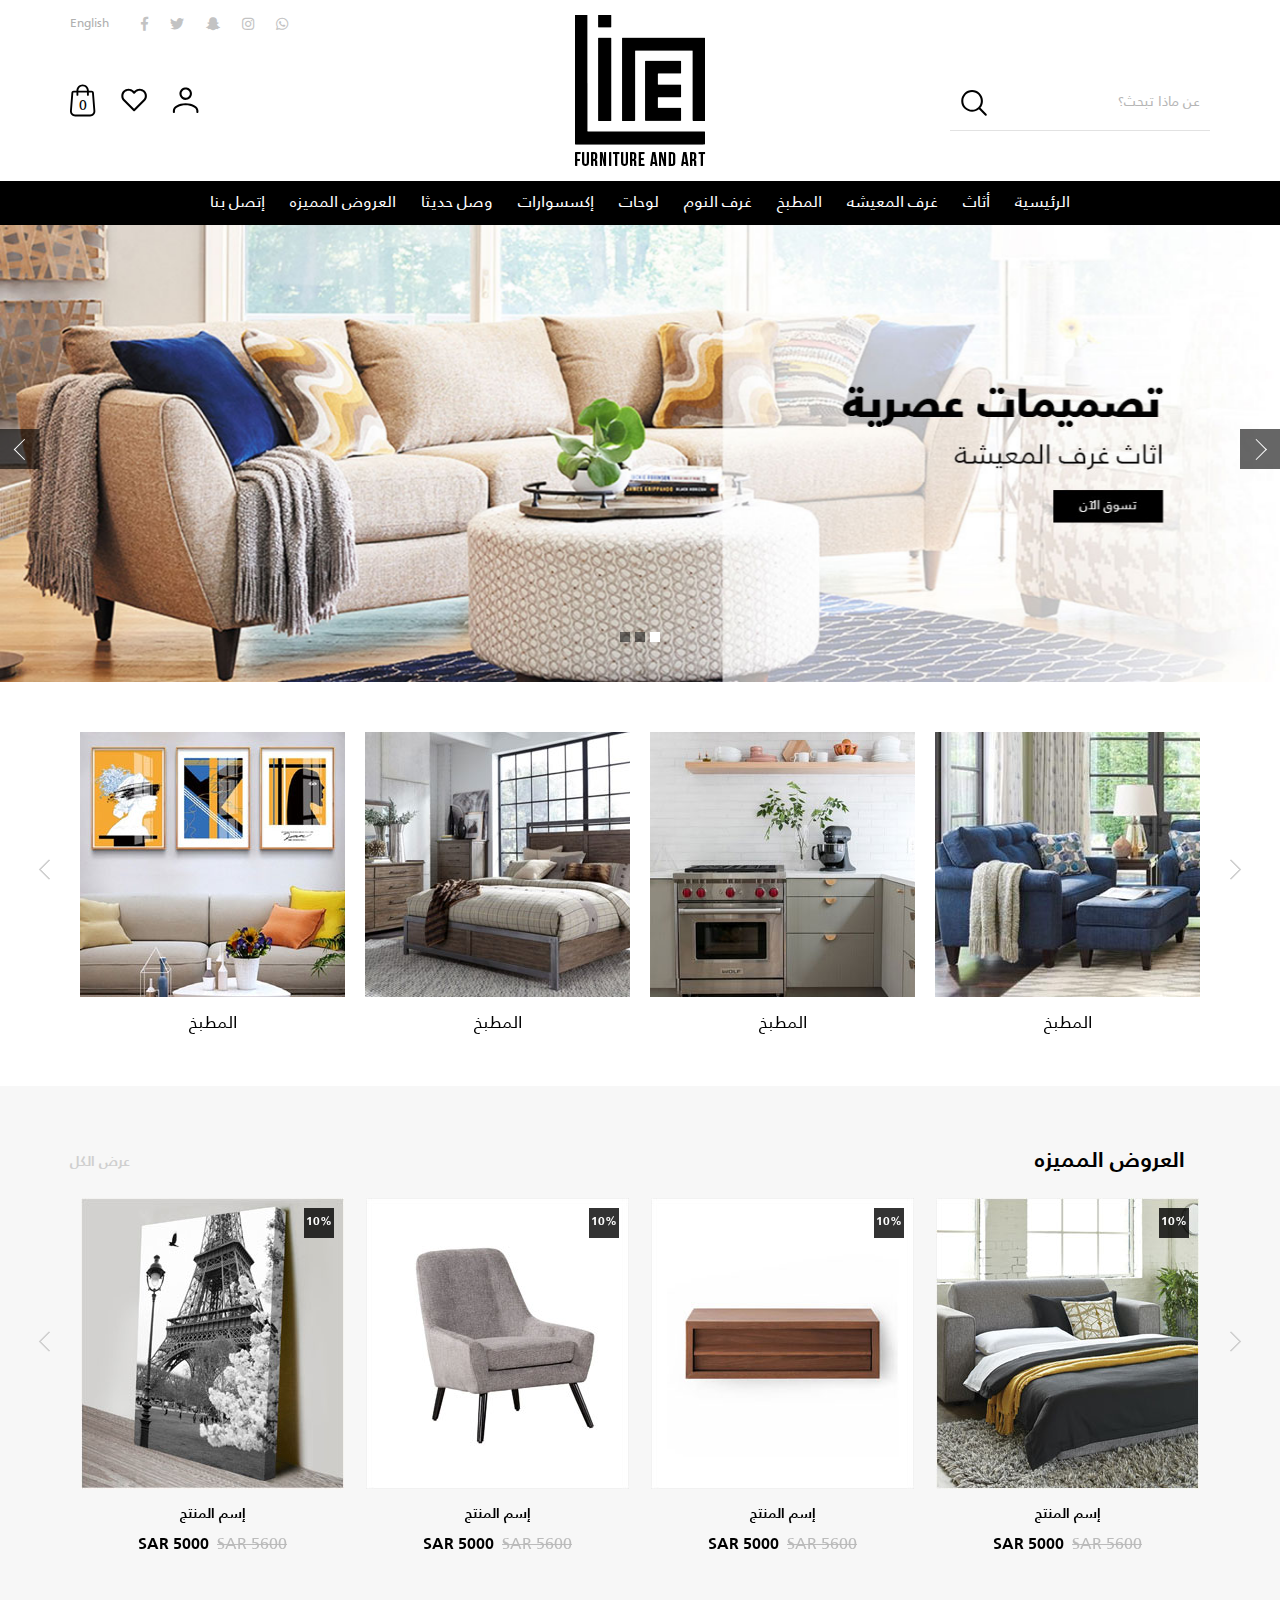
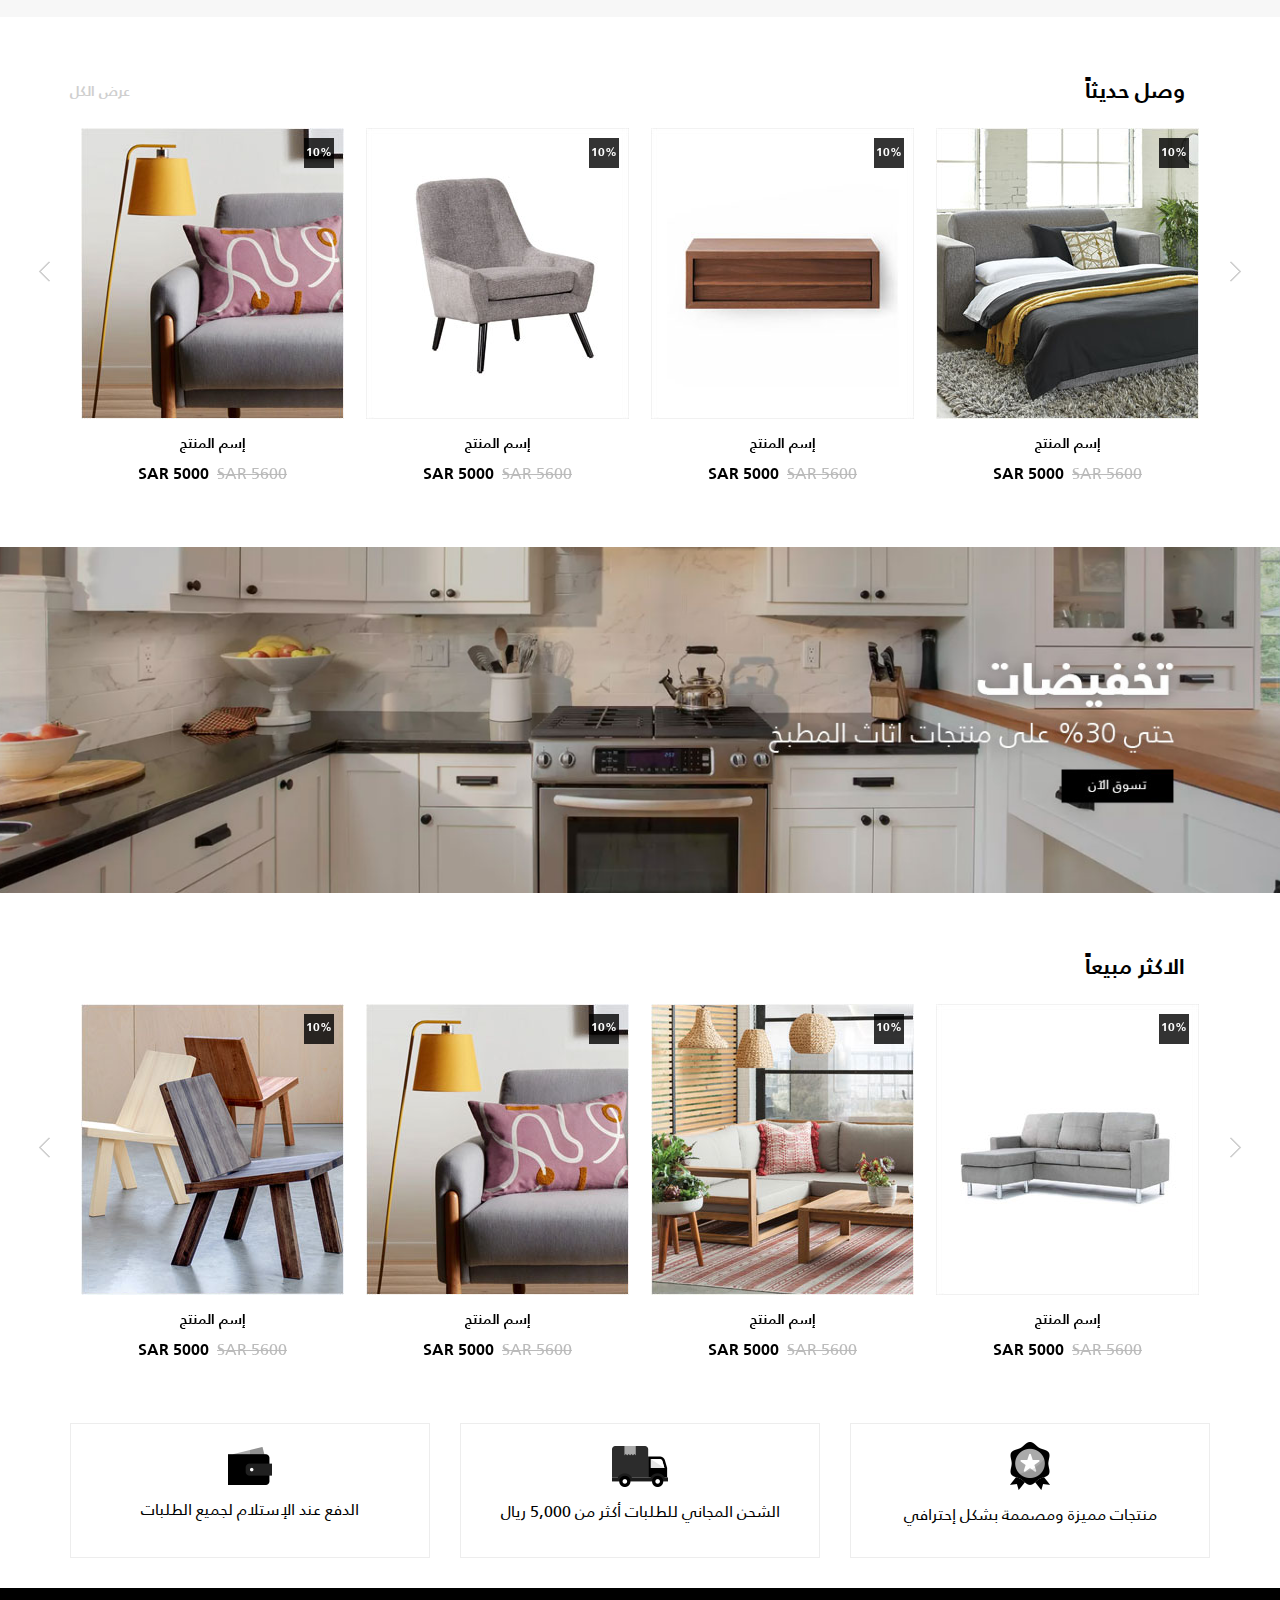
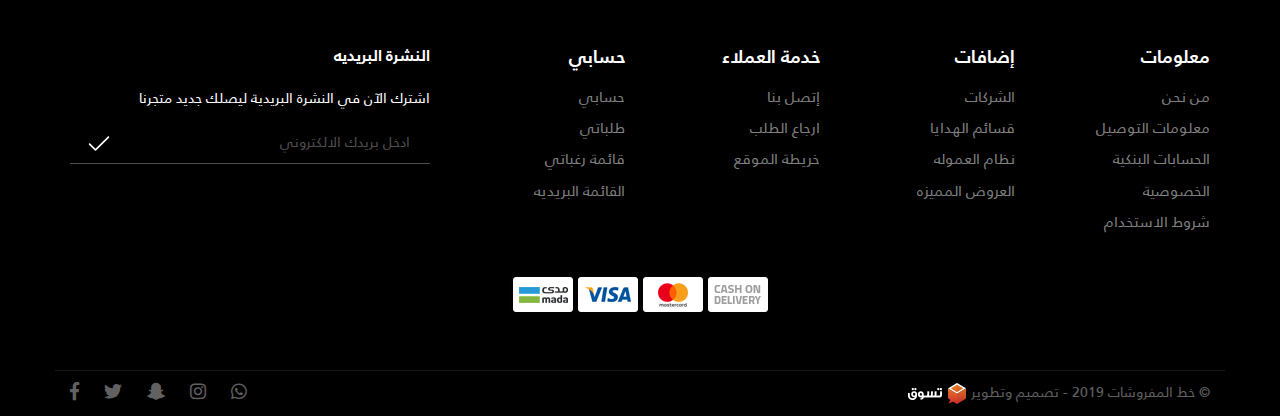
==== index.html @ 7957f6ba "Deploy" ====
<!DOCTYPE html>
<html lang="ar">
  <head>
    <meta charset="UTF-8"/>
    <meta name="viewport" content="width=device-width, initial-scale=1.0"/>
    <meta http-equiv="X-UA-Compatible" content="ie=edge"/>
    <title>إسم الموقع</title>
    <link rel="stylesheet" href="css/bootstrap3.min.css"/>
    <link rel="stylesheet" href="css/bootstrap3-rtl.min.css"/>
    <link rel="stylesheet" href="css/all.min.css"/>
    <link rel="stylesheet" href="css/owl.carousel.min.css"/>
    <link rel="stylesheet" href="css/home.css"/>
  </head>
  <body>
    <!-- Mob Nav-->
    <div class="menuTriger"><i class="fas fa-bars"></i></div>
    <div class="navover"></div>
    <div class="sideNav">
      <div class="options">
        <div class="lang"><a href="index-en.html">English</a></div>
        <div class="close1"><i class="fas fa-times-circle"></i></div>
      </div>
      <ul class="res">
        <li><a href="#">الرئيسية</a></li>
        <li><a href="#">أثاث</a></li>
        <li><a href="#">غرف المعيشه</a></li>
        <li><a href="#">المطبخ</a></li>
        <li><a href="#">غرف النوم</a></li>
        <li><a href="#">لوحات</a></li>
        <li><a href="#">إكسسوارات</a></li>
        <li><a href="#">وصل حديثا</a></li>
        <li><a href="#">العروض المميزه</a></li>
        <li><a href="#">إتصل بنا</a></li>
      </ul>
    </div>
    <!-- Mob Nav-->
    <!-- Head-->
    <div class="head">
      <div class="container">
        <div class="up">
          <div class="social"><a href="#"><i class="fab fa-whatsapp"></i></a><a href="#"><i class="fab fa-instagram"></i></a><a href="#"><i class="fab fa-snapchat-ghost"></i></a><a href="#"><i class="fab fa-twitter"></i></a><a href="#"><i class="fab fa-facebook-f"></i></a></div><a class="lang" href="index-en.html">English</a>
        </div>
        <div class="content">                   
          <div class="search">
            <div class="bar"><span></span><span></span></div>
            <input type="text" placeholder="عن ماذا تبحث؟"/>
            <button>
              <svg xmlns="http://www.w3.org/2000/svg" xlink="http://www.w3.org/1999/xlink" width="26px" height="26px">
                <path fill-rule="evenodd" fill="rgb(0, 0, 0)" d="M25.527,25.435 C25.325,25.638 25.061,25.739 24.796,25.739 C24.532,25.739 24.267,25.638 24.065,25.435 L17.968,19.306 C16.031,20.919 13.619,21.798 11.072,21.798 C8.177,21.798 5.455,20.665 3.409,18.607 C1.362,16.550 0.235,13.815 0.235,10.905 C0.235,7.995 1.362,5.260 3.409,3.203 C5.455,1.145 8.177,0.012 11.072,0.012 C13.966,0.012 16.688,1.145 18.735,3.203 C20.782,5.260 21.909,7.995 21.909,10.905 C21.909,13.465 21.034,15.890 19.430,17.837 L25.527,23.965 C25.931,24.371 25.931,25.029 25.527,25.435 ZM11.072,2.091 C6.236,2.091 2.302,6.045 2.302,10.905 C2.302,15.765 6.236,19.719 11.072,19.719 C13.487,19.719 15.676,18.733 17.264,17.140 C17.266,17.138 17.266,17.135 17.268,17.133 C17.270,17.131 17.273,17.131 17.275,17.129 C18.859,15.534 19.841,13.332 19.841,10.905 C19.841,6.045 15.907,2.091 11.072,2.091 Z"></path>
              </svg>
            </button>
          </div>
          <div class="logo"><a class="lg-logo" href="#"><img class="img-responsive" src="images/logo.png" alt=""/></a></div>
          <div class="overlay"></div>
          <div class="menu">
            <div class="user"><a href="#">
                <svg xmlns="http://www.w3.org/2000/svg" xlink="http://www.w3.org/1999/xlink" width="27px" height="27px">
                  <path fill-rule="evenodd" fill="rgb(180, 107, 147)" d="M25.383,26.022 C24.812,26.022 24.349,25.559 24.349,24.989 L24.349,23.686 C24.349,20.714 19.447,18.203 13.644,18.203 C7.841,18.203 2.939,20.714 2.939,23.686 L2.939,24.989 C2.939,25.559 2.476,26.022 1.904,26.022 C1.333,26.022 0.870,25.559 0.870,24.989 L0.870,23.686 C0.870,19.453 6.481,16.137 13.644,16.137 C20.807,16.137 26.417,19.453 26.417,23.686 L26.417,24.989 C26.417,25.559 25.955,26.022 25.383,26.022 ZM14.617,12.868 C14.306,12.914 13.996,12.937 13.687,12.937 C12.356,12.937 11.065,12.513 9.976,11.706 C8.635,10.712 7.761,9.256 7.516,7.606 C7.010,4.200 9.373,1.017 12.783,0.512 C13.392,0.422 14.009,0.422 14.617,0.512 C15.954,0.710 17.165,1.319 18.121,2.274 C19.076,3.228 19.686,4.439 19.884,5.774 C20.390,9.180 18.027,12.363 14.617,12.868 ZM17.838,6.077 C17.566,4.243 16.150,2.828 14.314,2.556 C14.111,2.526 13.905,2.511 13.700,2.511 C13.495,2.511 13.290,2.526 13.087,2.556 C10.805,2.894 9.224,5.023 9.562,7.303 C9.726,8.407 10.311,9.381 11.208,10.047 C12.106,10.711 13.209,10.987 14.314,10.823 C16.596,10.486 18.177,8.356 17.838,6.077 Z"></path>
                </svg>
                <div class="drop">
                  <ul class="res">
                    <li><a href="#">تسجيل دخول</a></li>
                    <li><a href="#">تسجيل جديد</a></li>
                  </ul>
                </div></a></div>
            <div class="heart"><a href="#">
                <svg xmlns="http://www.w3.org/2000/svg" xlink="http://www.w3.org/1999/xlink" width="26px" height="24px">
                  <path fill-rule="evenodd" fill="rgb(83, 25, 88)" d="M23.785,13.057 L13.835,23.011 C13.641,23.205 13.378,23.314 13.104,23.314 C12.830,23.314 12.567,23.205 12.373,23.011 L2.423,13.057 C1.058,11.691 0.306,9.876 0.306,7.945 C0.306,6.014 1.058,4.199 2.423,2.834 C3.787,1.468 5.602,0.716 7.532,0.716 C9.462,0.716 11.277,1.468 12.642,2.834 L13.104,3.296 L13.566,2.834 C13.566,2.833 13.567,2.833 13.567,2.832 C13.567,2.832 13.568,2.832 13.568,2.831 C16.386,0.014 20.969,0.015 23.785,2.834 C23.786,2.835 23.788,2.836 23.789,2.838 C26.603,5.656 26.602,10.240 23.785,13.057 ZM22.325,4.298 C22.324,4.297 22.322,4.296 22.321,4.294 C20.310,2.284 17.040,2.284 15.030,4.294 C15.029,4.295 15.029,4.296 15.028,4.296 C15.028,4.296 15.028,4.297 15.028,4.297 L13.835,5.490 C13.431,5.894 12.776,5.894 12.373,5.490 L11.180,4.297 C10.174,3.291 8.853,2.788 7.532,2.788 C6.211,2.788 4.890,3.291 3.885,4.297 C2.911,5.271 2.374,6.567 2.374,7.945 C2.374,9.324 2.911,10.619 3.885,11.594 L13.104,20.817 L22.323,11.594 C24.334,9.583 24.335,6.310 22.325,4.298 ZM23.785,2.834 L23.785,2.834 L23.785,2.834 L23.785,2.834 Z"></path>
                </svg></a></div>
            <div class="cart"><a href="#"><span class="num">0</span>
                <svg xmlns="http://www.w3.org/2000/svg" xlink="http://www.w3.org/1999/xlink" width="26px" height="33px">
                  <path fill-rule="evenodd" fill="rgb(0, 0, 0)" d="M25.317,26.800 L23.889,8.778 C23.800,7.617 22.819,6.707 21.657,6.707 L18.836,6.707 L18.836,6.580 C18.836,3.167 16.063,0.389 12.654,0.389 C9.246,0.389 6.473,3.167 6.473,6.580 L6.473,6.707 L3.652,6.707 C2.490,6.707 1.509,7.617 1.420,8.775 L-0.008,26.803 C-0.119,28.246 0.381,29.683 1.363,30.745 C2.346,31.807 3.738,32.416 5.183,32.416 L20.125,32.416 C21.571,32.416 22.963,31.807 23.945,30.745 C24.928,29.683 25.428,28.246 25.317,26.800 ZM8.346,6.580 C8.346,4.201 10.279,2.265 12.654,2.265 C15.030,2.265 16.963,4.201 16.963,6.580 L16.963,6.707 L8.346,6.707 L8.346,6.580 ZM22.571,29.470 C21.933,30.160 21.064,30.540 20.125,30.540 L5.183,30.540 C4.244,30.540 3.376,30.160 2.738,29.470 C2.100,28.780 1.788,27.884 1.859,26.949 L3.288,8.921 C3.302,8.732 3.462,8.583 3.652,8.583 L6.473,8.583 L6.473,10.894 C6.473,11.411 6.892,11.831 7.410,11.831 C7.927,11.831 8.346,11.411 8.346,10.894 L8.346,8.583 L16.963,8.583 L16.963,10.894 C16.963,11.411 17.382,11.831 17.899,11.831 C18.416,11.831 18.836,11.411 18.836,10.894 L18.836,8.583 L21.657,8.583 C21.846,8.583 22.007,8.732 22.021,8.924 L23.449,26.946 C23.521,27.884 23.209,28.780 22.571,29.470 Z"></path>
                </svg></a></div>
            <div class="searBtn">
              <svg xmlns="http://www.w3.org/2000/svg" xlink="http://www.w3.org/1999/xlink" width="26px" height="26px">
                <path fill-rule="evenodd" fill="rgb(32, 32, 32)" d="M25.496,25.497 C25.294,25.699 25.030,25.800 24.765,25.800 C24.500,25.800 24.236,25.699 24.034,25.497 L17.936,19.399 C15.998,21.003 13.586,21.878 11.039,21.878 C8.144,21.878 5.422,20.750 3.375,18.703 C1.327,16.656 0.200,13.934 0.200,11.039 C0.200,8.144 1.327,5.422 3.375,3.374 C5.422,1.327 8.143,0.200 11.039,0.200 C13.934,0.200 16.655,1.327 18.703,3.374 C20.750,5.422 21.877,8.144 21.877,11.039 C21.877,13.586 21.003,15.999 19.398,17.936 L25.496,24.034 C25.900,24.438 25.900,25.093 25.496,25.497 ZM11.039,2.268 C6.203,2.268 2.268,6.202 2.268,11.039 C2.268,15.875 6.202,19.810 11.039,19.810 C13.454,19.810 15.644,18.828 17.231,17.243 C17.233,17.241 17.234,17.238 17.236,17.236 C17.238,17.234 17.241,17.234 17.243,17.232 C18.827,15.644 19.809,13.454 19.809,11.039 C19.809,6.202 15.875,2.268 11.039,2.268 Z"></path>
              </svg>
            </div>
          </div>
        </div>
      </div>
    </div>
    <!-- Head-->
    <!-- Navbar-->
    <div class="navBar">
      <ul class="res">
        <li><a href="#">الرئيسية</a></li>
        <li><a href="#">أثاث</a></li>
        <li><a href="#">غرف المعيشه</a></li>
        <li><a href="#">المطبخ</a></li>
        <li><a href="#">غرف النوم</a></li>
        <li><a href="#">لوحات</a></li>
        <li><a href="#">إكسسوارات</a></li>
        <li><a href="#">وصل حديثا</a></li>
        <li><a href="#">العروض المميزه</a></li>
        <li><a href="#">إتصل بنا</a></li>
      </ul>
    </div>
    <!-- Navbar-->
    <!-- Main Slider-->
    <div class="main-slider">
      <div class="owl-carousel owl-theme">
        <div class="item"><a href="#"><img class="img-responsive" src="images/slider.jpg" alt=""/></a></div>
        <div class="item"><a href="#"><img class="img-responsive" src="images/slider.jpg" alt=""/></a></div>
        <div class="item"><a href="#"><img class="img-responsive" src="images/slider.jpg" alt=""/></a></div>
      </div>
    </div>
    <!-- Main Slider-->
    <!-- Categories-->
    <div class="categories">
      <div class="container">
        <div class="owl-carousel owl-theme">
          <div class="item category"><a href="#"><img class="img-responsive" src="images/categ1.jpg" alt=""/>
              <p>المطبخ</p></a></div>
          <div class="item category"><a href="#"><img class="img-responsive" src="images/categ2.jpg" alt=""/>
              <p>المطبخ</p></a></div>
          <div class="item category"><a href="#"><img class="img-responsive" src="images/categ3.jpg" alt=""/>
              <p>المطبخ</p></a></div>
          <div class="item category"><a href="#"><img class="img-responsive" src="images/categ4.jpg" alt=""/>
              <p>المطبخ</p></a></div>
        </div>
      </div>
    </div>
    <!-- Categories-->
    <!-- Featured Offers-->
    <div class="disc custom">
      <div class="container">
        <div class="disc-head">
          <p>العروض المميزه</p><a href="#">عرض الكل</a>
        </div>
        <div class="owl-carousel owl-theme">
          <div class="item product">
            <div class="pic">
              <div class="top">10%</div><a href="#"><img class="img-responsive" src="images/product5.jpg" alt=""/></a>
            </div>
            <div class="detail"><a href="#">
                <p class="pro-title">إسم المنتج</p></a><span class="discount">5600 SAR</span><span class="price">5000 SAR</span></div>
          </div>
          <div class="item product">
            <div class="pic">
              <div class="top">10%</div><a href="#"><img class="img-responsive" src="images/product6.jpg" alt=""/></a>
            </div>
            <div class="detail"><a href="#">
                <p class="pro-title">إسم المنتج</p></a><span class="discount">5600 SAR</span><span class="price">5000 SAR</span></div>
          </div>
          <div class="item product">
            <div class="pic">
              <div class="top">10%</div><a href="#"><img class="img-responsive" src="images/product7.jpg" alt=""/></a>
            </div>
            <div class="detail"><a href="#">
                <p class="pro-title">إسم المنتج</p></a><span class="discount">5600 SAR</span><span class="price">5000 SAR</span></div>
          </div>
          <div class="item product">
            <div class="pic">
              <div class="top">10%</div><a href="#"><img class="img-responsive" src="images/product8.jpg" alt=""/></a>
            </div>
            <div class="detail"><a href="#">
                <p class="pro-title">إسم المنتج</p></a><span class="discount">5600 SAR</span><span class="price">5000 SAR</span></div>
          </div>
        </div>
      </div>
    </div>
    <!-- Featured Offers-->
    <!-- Recently Arrived-->
    <div class="disc custom noBg">
      <div class="container">
        <div class="disc-head">
          <p>وصل حديثاً</p><a href="#">عرض الكل</a>
        </div>
        <div class="owl-carousel owl-theme">
          <div class="item product">
            <div class="pic">
              <div class="top">10%</div><a href="#"><img class="img-responsive" src="images/product9.jpg" alt=""/></a>
            </div>
            <div class="detail"><a href="#">
                <p class="pro-title">إسم المنتج</p></a><span class="discount">5600 SAR</span><span class="price">5000 SAR</span></div>
          </div>
          <div class="item product">
            <div class="pic">
              <div class="top">10%</div><a href="#"><img class="img-responsive" src="images/product10.jpg" alt=""/></a>
            </div>
            <div class="detail"><a href="#">
                <p class="pro-title">إسم المنتج</p></a><span class="discount">5600 SAR</span><span class="price">5000 SAR</span></div>
          </div>
          <div class="item product">
            <div class="pic">
              <div class="top">10%</div><a href="#"><img class="img-responsive" src="images/product11.jpg" alt=""/></a>
            </div>
            <div class="detail"><a href="#">
                <p class="pro-title">إسم المنتج</p></a><span class="discount">5600 SAR</span><span class="price">5000 SAR</span></div>
          </div>
          <div class="item product">
            <div class="pic">
              <div class="top">10%</div><a href="#"><img class="img-responsive" src="images/product3.jpg" alt=""/></a>
            </div>
            <div class="detail"><a href="#">
                <p class="pro-title">إسم المنتج</p></a><span class="discount">5600 SAR</span><span class="price">5000 SAR</span></div>
          </div>
        </div>
      </div>
    </div>
    <!-- Recently Arrived-->
    <!-- Banner-->
    <div class="banner"> <a href="#"><img class="img-responsive" src="images/banner.jpg" alt=""/></a></div>
    <!-- Banner-->
    <!-- Best Seller-->
    <div class="disc custom noBg">
      <div class="container">
        <div class="disc-head">
          <p>الاكثر مبيعاً</p>
        </div>
        <div class="owl-carousel owl-theme">
          <div class="item product">
            <div class="pic">
              <div class="top">10%</div><a href="#"><img class="img-responsive" src="images/product1.jpg" alt=""/></a>
            </div>
            <div class="detail"><a href="#">
                <p class="pro-title">إسم المنتج</p></a><span class="discount">5600 SAR</span><span class="price">5000 SAR</span></div>
          </div>
          <div class="item product">
            <div class="pic">
              <div class="top">10%</div><a href="#"><img class="img-responsive" src="images/product2.jpg" alt=""/></a>
            </div>
            <div class="detail"><a href="#">
                <p class="pro-title">إسم المنتج</p></a><span class="discount">5600 SAR</span><span class="price">5000 SAR</span></div>
          </div>
          <div class="item product">
            <div class="pic">
              <div class="top">10%</div><a href="#"><img class="img-responsive" src="images/product3.jpg" alt=""/></a>
            </div>
            <div class="detail"><a href="#">
                <p class="pro-title">إسم المنتج</p></a><span class="discount">5600 SAR</span><span class="price">5000 SAR</span></div>
          </div>
          <div class="item product">
            <div class="pic">
              <div class="top">10%</div><a href="#"><img class="img-responsive" src="images/product4.jpg" alt=""/></a>
            </div>
            <div class="detail"><a href="#">
                <p class="pro-title">إسم المنتج</p></a><span class="discount">5600 SAR</span><span class="price">5000 SAR</span></div>
          </div>
          <div class="item product">
            <div class="pic">
              <div class="top">10%</div><a href="#"><img class="img-responsive" src="images/product5.jpg" alt=""/></a>
            </div>
            <div class="detail"><a href="#">
                <p class="pro-title">إسم المنتج</p></a><span class="discount">5600 SAR</span><span class="price">5000 SAR</span></div>
          </div>
        </div>
      </div>
    </div>
    <!-- Best Seller-->
    <!-- Boxes-->
    <div class="boxes"> 
      <div class="container">
        <div class="row">
          <div class="col-md-4">
            <div class="box"><img src="images/symbol1.png" alt=""/>
              <p>منتجات مميزة ومصممة بشكل إحترافي</p>
            </div>
          </div>
          <div class="col-md-4">
            <div class="box"><img src="images/symbol2.png" alt=""/>
              <p>الشحن المجاني للطلبات أكثر من 5,000 ريال</p>
            </div>
          </div>
          <div class="col-md-4">
            <div class="box"><img src="images/symbol3.png" alt=""/>
              <p>الدفع عند الإستلام لجميع الطلبات</p>
            </div>
          </div>
        </div>
      </div>
    </div>
    <!-- Boxes-->
    <!-- Footer-->
    <footer>
      <div class="container">
        <div class="row">
          <div class="col-lg-8">
            <div class="row">
              <div class="col-md-3">
                <div class="foot-links">
                  <button type="button" data-target="#dem">معلومات</button>
                  <div class="collapse" id="dem">
                    <ul class="res">
                      <li><a href="#">من نحن</a></li>
                      <li><a href="#">معلومات التوصيل</a></li>
                      <li><a href="#">الحسابات البنكية</a></li>
                      <li><a href="#">الخصوصية</a></li>
                      <li><a href="#">شروط الاستخدام</a></li>
                    </ul>
                  </div>
                </div>
              </div>
              <div class="col-md-3">
                <div class="foot-links">
                  <button type="button" data-target="#dem1">إضافات</button>
                  <div class="collapse" id="dem1">
                    <ul class="res">
                      <li><a href="#">الشركات</a></li>
                      <li><a href="#">قسائم الهدايا</a></li>
                      <li><a href="#">نظام العموله</a></li>
                      <li><a href="#">العروض المميزه</a></li>
                    </ul>
                  </div>
                </div>
              </div>
              <div class="col-md-3">
                <div class="foot-links">
                  <button type="button" data-target="#dem2">خدمة العملاء</button>
                  <div class="collapse" id="dem2">
                    <ul class="res">
                      <li><a href="#">إتصل بنا</a></li>
                      <li><a href="#">ارجاع الطلب</a></li>
                      <li><a href="#">خريطة الموقع</a></li>
                    </ul>
                  </div>
                </div>
              </div>
              <div class="col-md-3">
                <div class="foot-links">
                  <button type="button" data-target="#dem3">حسابي</button>
                  <div class="collapse" id="dem3">
                    <ul class="res">
                      <li><a href="#">حسابي</a></li>
                      <li><a href="#">طلباتي</a></li>
                      <li><a href="#">قائمة رغباتي</a></li>
                      <li><a href="#">القائمة البريديه</a></li>
                    </ul>
                  </div>
                </div>
              </div>
            </div>
          </div>
          <div class="col-lg-4">
            <div class="newsletter">
              <p>النشرة البريديه</p><span>اشترك الآن في النشرة البريدية ليصلك جديد متجرنا</span>
              <div class="frm">
                <input type="text" placeholder="ادخل بريدك الالكتروني"/>
                <button>
                  <svg xmlns="http://www.w3.org/2000/svg" xlink="http://www.w3.org/1999/xlink" width="22px" height="15px">
                    <path fill-rule="evenodd" fill="rgb(255, 255, 255)" d="M21.015,0.458 C20.692,0.134 20.168,0.134 19.845,0.458 L7.489,12.817 L2.191,7.518 C1.868,7.195 1.344,7.195 1.021,7.518 C0.698,7.842 0.698,8.365 1.021,8.688 L6.904,14.572 C7.065,14.734 7.277,14.815 7.489,14.815 C7.700,14.815 7.912,14.734 8.074,14.572 L21.015,1.628 C21.338,1.305 21.338,0.781 21.015,0.458 Z"></path>
                  </svg>
                </button>
              </div>
            </div>
          </div>
          <div class="col-xs-12"><a class="pay" href="#"><img class="img-responsive" src="images/pay.png" alt=""/></a></div>
        </div>
      </div>
    </footer>
    <!-- Footer-->
    <div class="end">
      <div class="container">
        <div class="content">
          <p>© خط المفروشات 2019 - <a href="#">تصميم وتطوير<img src="images/tasawk.png" alt=""/></a></p>
          <div class="social"><a href="#"><i class="fab fa-whatsapp"></i></a><a href="#"><i class="fab fa-instagram"></i></a><a href="#"><i class="fab fa-snapchat-ghost"></i></a><a href="#"><i class="fab fa-twitter"></i></a><a href="#"><i class="fab fa-facebook-f"></i></a></div>
        </div>
      </div>
    </div>
    <script src="js/jquery.min.js"></script>
    <script src="js/bootstrap.min.js"></script>
    <script src="js/owl.carousel.min.js"></script>
    <script src="js/main.js"></script>
    <script src="http://localhost:35729/livereload.js"></script>
  </body>
</html>
---- css/bootstrap3-rtl.min.css ----
/*******************************************************************************
 *              bootstrap-rtl (version 3.3.4)
 *      Author: Morteza Ansarinia (http://github.com/morteza)
 *  Created on: August 13,2015
 *     Project: bootstrap-rtl
 *   Copyright: Unlicensed Public Domain
 *******************************************************************************/

html{direction:rtl}body{direction:rtl}.flip.text-left{text-align:right}.flip.text-right{text-align:left}.list-unstyled{padding-right:0;padding-left:initial}.list-inline{padding-right:0;padding-left:initial;margin-right:-5px;margin-left:0}dd{margin-right:0;margin-left:initial}@media (min-width:768px){.dl-horizontal dt{float:right;clear:right;text-align:left}.dl-horizontal dd{margin-right:180px;margin-left:0}}blockquote{border-right:5px solid #eee;border-left:0}.blockquote-reverse,blockquote.pull-left{padding-left:15px;padding-right:0;border-left:5px solid #eee;border-right:0;text-align:left}.col-xs-1,.col-sm-1,.col-md-1,.col-lg-1,.col-xs-2,.col-sm-2,.col-md-2,.col-lg-2,.col-xs-3,.col-sm-3,.col-md-3,.col-lg-3,.col-xs-4,.col-sm-4,.col-md-4,.col-lg-4,.col-xs-5,.col-sm-5,.col-md-5,.col-lg-5,.col-xs-6,.col-sm-6,.col-md-6,.col-lg-6,.col-xs-7,.col-sm-7,.col-md-7,.col-lg-7,.col-xs-8,.col-sm-8,.col-md-8,.col-lg-8,.col-xs-9,.col-sm-9,.col-md-9,.col-lg-9,.col-xs-10,.col-sm-10,.col-md-10,.col-lg-10,.col-xs-11,.col-sm-11,.col-md-11,.col-lg-11,.col-xs-12,.col-sm-12,.col-md-12,.col-lg-12{position:relative;min-height:1px;padding-left:15px;padding-right:15px}.col-xs-1,.col-xs-2,.col-xs-3,.col-xs-4,.col-xs-5,.col-xs-6,.col-xs-7,.col-xs-8,.col-xs-9,.col-xs-10,.col-xs-11,.col-xs-12{float:right}.col-xs-12{width:100%}.col-xs-11{width:91.66666667%}.col-xs-10{width:83.33333333%}.col-xs-9{width:75%}.col-xs-8{width:66.66666667%}.col-xs-7{width:58.33333333%}.col-xs-6{width:50%}.col-xs-5{width:41.66666667%}.col-xs-4{width:33.33333333%}.col-xs-3{width:25%}.col-xs-2{width:16.66666667%}.col-xs-1{width:8.33333333%}.col-xs-pull-12{left:100%;right:auto}.col-xs-pull-11{left:91.66666667%;right:auto}.col-xs-pull-10{left:83.33333333%;right:auto}.col-xs-pull-9{left:75%;right:auto}.col-xs-pull-8{left:66.66666667%;right:auto}.col-xs-pull-7{left:58.33333333%;right:auto}.col-xs-pull-6{left:50%;right:auto}.col-xs-pull-5{left:41.66666667%;right:auto}.col-xs-pull-4{left:33.33333333%;right:auto}.col-xs-pull-3{left:25%;right:auto}.col-xs-pull-2{left:16.66666667%;right:auto}.col-xs-pull-1{left:8.33333333%;right:auto}.col-xs-pull-0{left:auto;right:auto}.col-xs-push-12{right:100%;left:0}.col-xs-push-11{right:91.66666667%;left:0}.col-xs-push-10{right:83.33333333%;left:0}.col-xs-push-9{right:75%;left:0}.col-xs-push-8{right:66.66666667%;left:0}.col-xs-push-7{right:58.33333333%;left:0}.col-xs-push-6{right:50%;left:0}.col-xs-push-5{right:41.66666667%;left:0}.col-xs-push-4{right:33.33333333%;left:0}.col-xs-push-3{right:25%;left:0}.col-xs-push-2{right:16.66666667%;left:0}.col-xs-push-1{right:8.33333333%;left:0}.col-xs-push-0{right:auto;left:0}.col-xs-offset-12{margin-right:100%;margin-left:0}.col-xs-offset-11{margin-right:91.66666667%;margin-left:0}.col-xs-offset-10{margin-right:83.33333333%;margin-left:0}.col-xs-offset-9{margin-right:75%;margin-left:0}.col-xs-offset-8{margin-right:66.66666667%;margin-left:0}.col-xs-offset-7{margin-right:58.33333333%;margin-left:0}.col-xs-offset-6{margin-right:50%;margin-left:0}.col-xs-offset-5{margin-right:41.66666667%;margin-left:0}.col-xs-offset-4{margin-right:33.33333333%;margin-left:0}.col-xs-offset-3{margin-right:25%;margin-left:0}.col-xs-offset-2{margin-right:16.66666667%;margin-left:0}.col-xs-offset-1{margin-right:8.33333333%;margin-left:0}.col-xs-offset-0{margin-right:0;margin-left:0}@media (min-width:768px){.col-sm-1,.col-sm-2,.col-sm-3,.col-sm-4,.col-sm-5,.col-sm-6,.col-sm-7,.col-sm-8,.col-sm-9,.col-sm-10,.col-sm-11,.col-sm-12{float:right}.col-sm-12{width:100%}.col-sm-11{width:91.66666667%}.col-sm-10{width:83.33333333%}.col-sm-9{width:75%}.col-sm-8{width:66.66666667%}.col-sm-7{width:58.33333333%}.col-sm-6{width:50%}.col-sm-5{width:41.66666667%}.col-sm-4{width:33.33333333%}.col-sm-3{width:25%}.col-sm-2{width:16.66666667%}.col-sm-1{width:8.33333333%}.col-sm-pull-12{left:100%;right:auto}.col-sm-pull-11{left:91.66666667%;right:auto}.col-sm-pull-10{left:83.33333333%;right:auto}.col-sm-pull-9{left:75%;right:auto}.col-sm-pull-8{left:66.66666667%;right:auto}.col-sm-pull-7{left:58.33333333%;right:auto}.col-sm-pull-6{left:50%;right:auto}.col-sm-pull-5{left:41.66666667%;right:auto}.col-sm-pull-4{left:33.33333333%;right:auto}.col-sm-pull-3{left:25%;right:auto}.col-sm-pull-2{left:16.66666667%;right:auto}.col-sm-pull-1{left:8.33333333%;right:auto}.col-sm-pull-0{left:auto;right:auto}.col-sm-push-12{right:100%;left:0}.col-sm-push-11{right:91.66666667%;left:0}.col-sm-push-10{right:83.33333333%;left:0}.col-sm-push-9{right:75%;left:0}.col-sm-push-8{right:66.66666667%;left:0}.col-sm-push-7{right:58.33333333%;left:0}.col-sm-push-6{right:50%;left:0}.col-sm-push-5{right:41.66666667%;left:0}.col-sm-push-4{right:33.33333333%;left:0}.col-sm-push-3{right:25%;left:0}.col-sm-push-2{right:16.66666667%;left:0}.col-sm-push-1{right:8.33333333%;left:0}.col-sm-push-0{right:auto;left:0}.col-sm-offset-12{margin-right:100%;margin-left:0}.col-sm-offset-11{margin-right:91.66666667%;margin-left:0}.col-sm-offset-10{margin-right:83.33333333%;margin-left:0}.col-sm-offset-9{margin-right:75%;margin-left:0}.col-sm-offset-8{margin-right:66.66666667%;margin-left:0}.col-sm-offset-7{margin-right:58.33333333%;margin-left:0}.col-sm-offset-6{margin-right:50%;margin-left:0}.col-sm-offset-5{margin-right:41.66666667%;margin-left:0}.col-sm-offset-4{margin-right:33.33333333%;margin-left:0}.col-sm-offset-3{margin-right:25%;margin-left:0}.col-sm-offset-2{margin-right:16.66666667%;margin-left:0}.col-sm-offset-1{margin-right:8.33333333%;margin-left:0}.col-sm-offset-0{margin-right:0;margin-left:0}}@media (min-width:992px){.col-md-1,.col-md-2,.col-md-3,.col-md-4,.col-md-5,.col-md-6,.col-md-7,.col-md-8,.col-md-9,.col-md-10,.col-md-11,.col-md-12{float:right}.col-md-12{width:100%}.col-md-11{width:91.66666667%}.col-md-10{width:83.33333333%}.col-md-9{width:75%}.col-md-8{width:66.66666667%}.col-md-7{width:58.33333333%}.col-md-6{width:50%}.col-md-5{width:41.66666667%}.col-md-4{width:33.33333333%}.col-md-3{width:25%}.col-md-2{width:16.66666667%}.col-md-1{width:8.33333333%}.col-md-pull-12{left:100%;right:auto}.col-md-pull-11{left:91.66666667%;right:auto}.col-md-pull-10{left:83.33333333%;right:auto}.col-md-pull-9{left:75%;right:auto}.col-md-pull-8{left:66.66666667%;right:auto}.col-md-pull-7{left:58.33333333%;right:auto}.col-md-pull-6{left:50%;right:auto}.col-md-pull-5{left:41.66666667%;right:auto}.col-md-pull-4{left:33.33333333%;right:auto}.col-md-pull-3{left:25%;right:auto}.col-md-pull-2{left:16.66666667%;right:auto}.col-md-pull-1{left:8.33333333%;right:auto}.col-md-pull-0{left:auto;right:auto}.col-md-push-12{right:100%;left:0}.col-md-push-11{right:91.66666667%;left:0}.col-md-push-10{right:83.33333333%;left:0}.col-md-push-9{right:75%;left:0}.col-md-push-8{right:66.66666667%;left:0}.col-md-push-7{right:58.33333333%;left:0}.col-md-push-6{right:50%;left:0}.col-md-push-5{right:41.66666667%;left:0}.col-md-push-4{right:33.33333333%;left:0}.col-md-push-3{right:25%;left:0}.col-md-push-2{right:16.66666667%;left:0}.col-md-push-1{right:8.33333333%;left:0}.col-md-push-0{right:auto;left:0}.col-md-offset-12{margin-right:100%;margin-left:0}.col-md-offset-11{margin-right:91.66666667%;margin-left:0}.col-md-offset-10{margin-right:83.33333333%;margin-left:0}.col-md-offset-9{margin-right:75%;margin-left:0}.col-md-offset-8{margin-right:66.66666667%;margin-left:0}.col-md-offset-7{margin-right:58.33333333%;margin-left:0}.col-md-offset-6{margin-right:50%;margin-left:0}.col-md-offset-5{margin-right:41.66666667%;margin-left:0}.col-md-offset-4{margin-right:33.33333333%;margin-left:0}.col-md-offset-3{margin-right:25%;margin-left:0}.col-md-offset-2{margin-right:16.66666667%;margin-left:0}.col-md-offset-1{margin-right:8.33333333%;margin-left:0}.col-md-offset-0{margin-right:0;margin-left:0}}@media (min-width:1200px){.col-lg-1,.col-lg-2,.col-lg-3,.col-lg-4,.col-lg-5,.col-lg-6,.col-lg-7,.col-lg-8,.col-lg-9,.col-lg-10,.col-lg-11,.col-lg-12{float:right}.col-lg-12{width:100%}.col-lg-11{width:91.66666667%}.col-lg-10{width:83.33333333%}.col-lg-9{width:75%}.col-lg-8{width:66.66666667%}.col-lg-7{width:58.33333333%}.col-lg-6{width:50%}.col-lg-5{width:41.66666667%}.col-lg-4{width:33.33333333%}.col-lg-3{width:25%}.col-lg-2{width:16.66666667%}.col-lg-1{width:8.33333333%}.col-lg-pull-12{left:100%;right:auto}.col-lg-pull-11{left:91.66666667%;right:auto}.col-lg-pull-10{left:83.33333333%;right:auto}.col-lg-pull-9{left:75%;right:auto}.col-lg-pull-8{left:66.66666667%;right:auto}.col-lg-pull-7{left:58.33333333%;right:auto}.col-lg-pull-6{left:50%;right:auto}.col-lg-pull-5{left:41.66666667%;right:auto}.col-lg-pull-4{left:33.33333333%;right:auto}.col-lg-pull-3{left:25%;right:auto}.col-lg-pull-2{left:16.66666667%;right:auto}.col-lg-pull-1{left:8.33333333%;right:auto}.col-lg-pull-0{left:auto;right:auto}.col-lg-push-12{right:100%;left:0}.col-lg-push-11{right:91.66666667%;left:0}.col-lg-push-10{right:83.33333333%;left:0}.col-lg-push-9{right:75%;left:0}.col-lg-push-8{right:66.66666667%;left:0}.col-lg-push-7{right:58.33333333%;left:0}.col-lg-push-6{right:50%;left:0}.col-lg-push-5{right:41.66666667%;left:0}.col-lg-push-4{right:33.33333333%;left:0}.col-lg-push-3{right:25%;left:0}.col-lg-push-2{right:16.66666667%;left:0}.col-lg-push-1{right:8.33333333%;left:0}.col-lg-push-0{right:auto;left:0}.col-lg-offset-12{margin-right:100%;margin-left:0}.col-lg-offset-11{margin-right:91.66666667%;margin-left:0}.col-lg-offset-10{margin-right:83.33333333%;margin-left:0}.col-lg-offset-9{margin-right:75%;margin-left:0}.col-lg-offset-8{margin-right:66.66666667%;margin-left:0}.col-lg-offset-7{margin-right:58.33333333%;margin-left:0}.col-lg-offset-6{margin-right:50%;margin-left:0}.col-lg-offset-5{margin-right:41.66666667%;margin-left:0}.col-lg-offset-4{margin-right:33.33333333%;margin-left:0}.col-lg-offset-3{margin-right:25%;margin-left:0}.col-lg-offset-2{margin-right:16.66666667%;margin-left:0}.col-lg-offset-1{margin-right:8.33333333%;margin-left:0}.col-lg-offset-0{margin-right:0;margin-left:0}}caption{text-align:right}th{text-align:right}@media screen and (max-width:767px){.table-responsive>.table-bordered{border:0}.table-responsive>.table-bordered>thead>tr>th:first-child,.table-responsive>.table-bordered>tbody>tr>th:first-child,.table-responsive>.table-bordered>tfoot>tr>th:first-child,.table-responsive>.table-bordered>thead>tr>td:first-child,.table-responsive>.table-bordered>tbody>tr>td:first-child,.table-responsive>.table-bordered>tfoot>tr>td:first-child{border-right:0;border-left:initial}.table-responsive>.table-bordered>thead>tr>th:last-child,.table-responsive>.table-bordered>tbody>tr>th:last-child,.table-responsive>.table-bordered>tfoot>tr>th:last-child,.table-responsive>.table-bordered>thead>tr>td:last-child,.table-responsive>.table-bordered>tbody>tr>td:last-child,.table-responsive>.table-bordered>tfoot>tr>td:last-child{border-left:0;border-right:initial}}.radio label,.checkbox label{padding-right:20px;padding-left:initial}.radio input[type=radio],.radio-inline input[type=radio],.checkbox input[type=checkbox],.checkbox-inline input[type=checkbox]{margin-right:-20px;margin-left:auto}.radio-inline,.checkbox-inline{padding-right:20px;padding-left:0}.radio-inline+.radio-inline,.checkbox-inline+.checkbox-inline{margin-right:10px;margin-left:0}.has-feedback .form-control{padding-left:42.5px;padding-right:12px}.form-control-feedback{left:0;right:auto}@media (min-width:768px){.form-inline label{padding-right:0;padding-left:initial}.form-inline .radio input[type=radio],.form-inline .checkbox input[type=checkbox]{margin-right:0;margin-left:auto}}@media (min-width:768px){.form-horizontal .control-label{text-align:left}}.form-horizontal .has-feedback .form-control-feedback{left:15px;right:auto}.caret{margin-right:2px;margin-left:0}.dropdown-menu{right:0;left:auto;float:left;text-align:right}.dropdown-menu.pull-right{left:0;right:auto;float:right}.dropdown-menu-right{left:auto;right:0}.dropdown-menu-left{left:0;right:auto}@media (min-width:768px){.navbar-right .dropdown-menu{left:auto;right:0}.navbar-right .dropdown-menu-left{left:0;right:auto}}.btn-group>.btn,.btn-group-vertical>.btn{float:right}.btn-group .btn+.btn,.btn-group .btn+.btn-group,.btn-group .btn-group+.btn,.btn-group .btn-group+.btn-group{margin-right:-1px;margin-left:0}.btn-toolbar{margin-right:-5px;margin-left:0}.btn-toolbar .btn-group,.btn-toolbar .input-group{float:right}.btn-toolbar>.btn,.btn-toolbar>.btn-group,.btn-toolbar>.input-group{margin-right:5px;margin-left:0}.btn-group>.btn:first-child{margin-right:0}.btn-group>.btn:first-child:not(:last-child):not(.dropdown-toggle){border-top-right-radius:4px;border-bottom-right-radius:4px;border-bottom-left-radius:0;border-top-left-radius:0}.btn-group>.btn:last-child:not(:first-child),.btn-group>.dropdown-toggle:not(:first-child){border-top-left-radius:4px;border-bottom-left-radius:4px;border-bottom-right-radius:0;border-top-right-radius:0}.btn-group>.btn-group{float:right}.btn-group.btn-group-justified>.btn,.btn-group.btn-group-justified>.btn-group{float:none}.btn-group>.btn-group:not(:first-child):not(:last-child)>.btn{border-radius:0}.btn-group>.btn-group:first-child>.btn:last-child,.btn-group>.btn-group:first-child>.dropdown-toggle{border-top-right-radius:4px;border-bottom-right-radius:4px;border-bottom-left-radius:0;border-top-left-radius:0}.btn-group>.btn-group:last-child>.btn:first-child{border-top-left-radius:4px;border-bottom-left-radius:4px;border-bottom-right-radius:0;border-top-right-radius:0}.btn .caret{margin-right:0}.btn-group-vertical>.btn+.btn,.btn-group-vertical>.btn+.btn-group,.btn-group-vertical>.btn-group+.btn,.btn-group-vertical>.btn-group+.btn-group{margin-top:-1px;margin-right:0}.input-group .form-control{float:right}.input-group .form-control:first-child,.input-group-addon:first-child,.input-group-btn:first-child>.btn,.input-group-btn:first-child>.btn-group>.btn,.input-group-btn:first-child>.dropdown-toggle,.input-group-btn:last-child>.btn:not(:last-child):not(.dropdown-toggle),.input-group-btn:last-child>.btn-group:not(:last-child)>.btn{border-bottom-right-radius:4px;border-top-right-radius:4px;border-bottom-left-radius:0;border-top-left-radius:0}.input-group-addon:first-child{border-left:0;border-right:1px solid}.input-group .form-control:last-child,.input-group-addon:last-child,.input-group-btn:last-child>.btn,.input-group-btn:last-child>.btn-group>.btn,.input-group-btn:last-child>.dropdown-toggle,.input-group-btn:first-child>.btn:not(:first-child),.input-group-btn:first-child>.btn-group:not(:first-child)>.btn{border-bottom-left-radius:4px;border-top-left-radius:4px;border-bottom-right-radius:0;border-top-right-radius:0}.input-group-addon:last-child{border-left-width:1px;border-left-style:solid;border-right:0}.input-group-btn>.btn+.btn{margin-right:-1px;margin-left:auto}.input-group-btn:first-child>.btn,.input-group-btn:first-child>.btn-group{margin-left:-1px;margin-right:auto}.input-group-btn:last-child>.btn,.input-group-btn:last-child>.btn-group{margin-right:-1px;margin-left:auto}.nav{padding-right:0;padding-left:initial}.nav-tabs>li{float:right}.nav-tabs>li>a{margin-left:auto;margin-right:-2px;border-radius:4px 4px 0 0}.nav-pills>li{float:right}.nav-pills>li>a{border-radius:4px}.nav-pills>li+li{margin-right:2px;margin-left:auto}.nav-stacked>li{float:none}.nav-stacked>li+li{margin-right:0;margin-left:auto}.nav-justified>.dropdown .dropdown-menu{right:auto}.nav-tabs-justified>li>a{margin-left:0;margin-right:auto}@media (min-width:768px){.nav-tabs-justified>li>a{border-radius:4px 4px 0 0}}@media (min-width:768px){.navbar-header{float:right}}.navbar-collapse{padding-right:15px;padding-left:15px}.navbar-brand{float:right}@media (min-width:768px){.navbar>.container .navbar-brand,.navbar>.container-fluid .navbar-brand{margin-right:-15px;margin-left:auto}}.navbar-toggle{float:left;margin-left:15px;margin-right:auto}@media (max-width:767px){.navbar-nav .open .dropdown-menu>li>a,.navbar-nav .open .dropdown-menu .dropdown-header{padding:5px 25px 5px 15px}}@media (min-width:768px){.navbar-nav{float:right}.navbar-nav>li{float:right}}@media (min-width:768px){.navbar-left.flip{float:right!important}.navbar-right:last-child{margin-left:-15px;margin-right:auto}.navbar-right.flip{float:left!important;margin-left:-15px;margin-right:auto}.navbar-right .dropdown-menu{left:0;right:auto}}@media (min-width:768px){.navbar-text{float:right}.navbar-text.navbar-right:last-child{margin-left:0;margin-right:auto}}.pagination{padding-right:0}.pagination>li>a,.pagination>li>span{float:right;margin-right:-1px;margin-left:0}.pagination>li:first-child>a,.pagination>li:first-child>span{margin-left:0;border-bottom-right-radius:4px;border-top-right-radius:4px;border-bottom-left-radius:0;border-top-left-radius:0}.pagination>li:last-child>a,.pagination>li:last-child>span{margin-right:-1px;border-bottom-left-radius:4px;border-top-left-radius:4px;border-bottom-right-radius:0;border-top-right-radius:0}.pager{padding-right:0;padding-left:initial}.pager .next>a,.pager .next>span{float:left}.pager .previous>a,.pager .previous>span{float:right}.nav-pills>li>a>.badge{margin-left:0;margin-right:3px}.list-group-item>.badge{float:left}.list-group-item>.badge+.badge{margin-left:5px;margin-right:auto}.alert-dismissable,.alert-dismissible{padding-left:35px;padding-right:15px}.alert-dismissable .close,.alert-dismissible .close{right:auto;left:-21px}.progress-bar{float:right}.media>.pull-left{margin-right:10px}.media>.pull-left.flip{margin-right:0;margin-left:10px}.media>.pull-right{margin-left:10px}.media>.pull-right.flip{margin-left:0;margin-right:10px}.media-right,.media>.pull-right{padding-right:10px;padding-left:initial}.media-left,.media>.pull-left{padding-left:10px;padding-right:initial}.media-list{padding-right:0;padding-left:initial;list-style:none}.list-group{padding-right:0;padding-left:initial}.panel>.table:first-child>thead:first-child>tr:first-child td:first-child,.panel>.table-responsive:first-child>.table:first-child>thead:first-child>tr:first-child td:first-child,.panel>.table:first-child>tbody:first-child>tr:first-child td:first-child,.panel>.table-responsive:first-child>.table:first-child>tbody:first-child>tr:first-child td:first-child,.panel>.table:first-child>thead:first-child>tr:first-child th:first-child,.panel>.table-responsive:first-child>.table:first-child>thead:first-child>tr:first-child th:first-child,.panel>.table:first-child>tbody:first-child>tr:first-child th:first-child,.panel>.table-responsive:first-child>.table:first-child>tbody:first-child>tr:first-child th:first-child{border-top-right-radius:3px;border-top-left-radius:0}.panel>.table:first-child>thead:first-child>tr:first-child td:last-child,.panel>.table-responsive:first-child>.table:first-child>thead:first-child>tr:first-child td:last-child,.panel>.table:first-child>tbody:first-child>tr:first-child td:last-child,.panel>.table-responsive:first-child>.table:first-child>tbody:first-child>tr:first-child td:last-child,.panel>.table:first-child>thead:first-child>tr:first-child th:last-child,.panel>.table-responsive:first-child>.table:first-child>thead:first-child>tr:first-child th:last-child,.panel>.table:first-child>tbody:first-child>tr:first-child th:last-child,.panel>.table-responsive:first-child>.table:first-child>tbody:first-child>tr:first-child th:last-child{border-top-left-radius:3px;border-top-right-radius:0}.panel>.table:last-child>tbody:last-child>tr:last-child td:first-child,.panel>.table-responsive:last-child>.table:last-child>tbody:last-child>tr:last-child td:first-child,.panel>.table:last-child>tfoot:last-child>tr:last-child td:first-child,.panel>.table-responsive:last-child>.table:last-child>tfoot:last-child>tr:last-child td:first-child,.panel>.table:last-child>tbody:last-child>tr:last-child th:first-child,.panel>.table-responsive:last-child>.table:last-child>tbody:last-child>tr:last-child th:first-child,.panel>.table:last-child>tfoot:last-child>tr:last-child th:first-child,.panel>.table-responsive:last-child>.table:last-child>tfoot:last-child>tr:last-child th:first-child{border-bottom-left-radius:3px;border-top-right-radius:0}.panel>.table:last-child>tbody:last-child>tr:last-child td:last-child,.panel>.table-responsive:last-child>.table:last-child>tbody:last-child>tr:last-child td:last-child,.panel>.table:last-child>tfoot:last-child>tr:last-child td:last-child,.panel>.table-responsive:last-child>.table:last-child>tfoot:last-child>tr:last-child td:last-child,.panel>.table:last-child>tbody:last-child>tr:last-child th:last-child,.panel>.table-responsive:last-child>.table:last-child>tbody:last-child>tr:last-child th:last-child,.panel>.table:last-child>tfoot:last-child>tr:last-child th:last-child,.panel>.table-responsive:last-child>.table:last-child>tfoot:last-child>tr:last-child th:last-child{border-bottom-right-radius:3px;border-top-left-radius:0}.panel>.table-bordered>thead>tr>th:first-child,.panel>.table-responsive>.table-bordered>thead>tr>th:first-child,.panel>.table-bordered>tbody>tr>th:first-child,.panel>.table-responsive>.table-bordered>tbody>tr>th:first-child,.panel>.table-bordered>tfoot>tr>th:first-child,.panel>.table-responsive>.table-bordered>tfoot>tr>th:first-child,.panel>.table-bordered>thead>tr>td:first-child,.panel>.table-responsive>.table-bordered>thead>tr>td:first-child,.panel>.table-bordered>tbody>tr>td:first-child,.panel>.table-responsive>.table-bordered>tbody>tr>td:first-child,.panel>.table-bordered>tfoot>tr>td:first-child,.panel>.table-responsive>.table-bordered>tfoot>tr>td:first-child{border-right:0;border-left:none}.panel>.table-bordered>thead>tr>th:last-child,.panel>.table-responsive>.table-bordered>thead>tr>th:last-child,.panel>.table-bordered>tbody>tr>th:last-child,.panel>.table-responsive>.table-bordered>tbody>tr>th:last-child,.panel>.table-bordered>tfoot>tr>th:last-child,.panel>.table-responsive>.table-bordered>tfoot>tr>th:last-child,.panel>.table-bordered>thead>tr>td:last-child,.panel>.table-responsive>.table-bordered>thead>tr>td:last-child,.panel>.table-bordered>tbody>tr>td:last-child,.panel>.table-responsive>.table-bordered>tbody>tr>td:last-child,.panel>.table-bordered>tfoot>tr>td:last-child,.panel>.table-responsive>.table-bordered>tfoot>tr>td:last-child{border-right:none;border-left:0}.embed-responsive .embed-responsive-item,.embed-responsive iframe,.embed-responsive embed,.embed-responsive object{right:0;left:auto}.close{float:left}.modal-footer{text-align:left}.modal-footer.flip{text-align:right}.modal-footer .btn+.btn{margin-left:auto;margin-right:5px}.modal-footer .btn-group .btn+.btn{margin-right:-1px;margin-left:auto}.modal-footer .btn-block+.btn-block{margin-right:0;margin-left:auto}.popover{left:auto;text-align:right}.popover.top>.arrow{right:50%;left:auto;margin-right:-11px;margin-left:auto}.popover.top>.arrow:after{margin-right:-10px;margin-left:auto}.popover.bottom>.arrow{right:50%;left:auto;margin-right:-11px;margin-left:auto}.popover.bottom>.arrow:after{margin-right:-10px;margin-left:auto}.carousel-control{right:0;bottom:0}.carousel-control.left{right:auto;left:0;background-image:-webkit-linear-gradient(left,color-stop(rgba(0,0,0,.5) 0),color-stop(rgba(0,0,0,.0001) 100%));background-image:-o-linear-gradient(left,rgba(0,0,0,.5) 0,rgba(0,0,0,.0001) 100%);background-image:linear-gradient(to right,rgba(0,0,0,.5) 0,rgba(0,0,0,.0001) 100%);background-repeat:repeat-x;filter:progid:DXImageTransform.Microsoft.gradient(startColorstr='#80000000', endColorstr='#00000000', GradientType=1)}.carousel-control.right{left:auto;right:0;background-image:-webkit-linear-gradient(left,color-stop(rgba(0,0,0,.0001) 0),color-stop(rgba(0,0,0,.5) 100%));background-image:-o-linear-gradient(left,rgba(0,0,0,.0001) 0,rgba(0,0,0,.5) 100%);background-image:linear-gradient(to right,rgba(0,0,0,.0001) 0,rgba(0,0,0,.5) 100%);background-repeat:repeat-x;filter:progid:DXImageTransform.Microsoft.gradient(startColorstr='#00000000', endColorstr='#80000000', GradientType=1)}.carousel-control .icon-prev,.carousel-control .glyphicon-chevron-left{left:50%;right:auto;margin-right:-10px}.carousel-control .icon-next,.carousel-control .glyphicon-chevron-right{right:50%;left:auto;margin-left:-10px}.carousel-indicators{right:50%;left:0;margin-right:-30%;margin-left:0;padding-left:0}@media screen and (min-width:768px){.carousel-control .glyphicon-chevron-left,.carousel-control .icon-prev{margin-left:0;margin-right:-15px}.carousel-control .glyphicon-chevron-right,.carousel-control .icon-next{margin-left:0;margin-right:-15px}.carousel-caption{left:20%;right:20%;padding-bottom:30px}}.pull-right.flip{float:left!important}.pull-left.flip{float:right!important}
---- css/all.min.css ----
.fa,.fab,.fal,.far,.fas{-moz-osx-font-smoothing:grayscale;-webkit-font-smoothing:antialiased;display:inline-block;font-style:normal;font-variant:normal;text-rendering:auto;line-height:1}.fa-lg{font-size:1.33333em;line-height:.75em;vertical-align:-.0667em}.fa-xs{font-size:.75em}.fa-sm{font-size:.875em}.fa-1x{font-size:1em}.fa-2x{font-size:2em}.fa-3x{font-size:3em}.fa-4x{font-size:4em}.fa-5x{font-size:5em}.fa-6x{font-size:6em}.fa-7x{font-size:7em}.fa-8x{font-size:8em}.fa-9x{font-size:9em}.fa-10x{font-size:10em}.fa-fw{text-align:center;width:1.25em}.fa-ul{list-style-type:none;margin-left:2.5em;padding-left:0}.fa-ul>li{position:relative}.fa-li{left:-2em;position:absolute;text-align:center;width:2em;line-height:inherit}.fa-border{border:.08em solid #eee;border-radius:.1em;padding:.2em .25em .15em}.fa-pull-left{float:left}.fa-pull-right{float:right}.fa.fa-pull-left,.fab.fa-pull-left,.fal.fa-pull-left,.far.fa-pull-left,.fas.fa-pull-left{margin-right:.3em}.fa.fa-pull-right,.fab.fa-pull-right,.fal.fa-pull-right,.far.fa-pull-right,.fas.fa-pull-right{margin-left:.3em}.fa-spin{animation:fa-spin 2s infinite linear}.fa-pulse{animation:fa-spin 1s infinite steps(8)}@keyframes fa-spin{0%{transform:rotate(0deg)}to{transform:rotate(1turn)}}.fa-rotate-90{-ms-filter:"progid:DXImageTransform.Microsoft.BasicImage(rotation=1)";transform:rotate(90deg)}.fa-rotate-180{-ms-filter:"progid:DXImageTransform.Microsoft.BasicImage(rotation=2)";transform:rotate(180deg)}.fa-rotate-270{-ms-filter:"progid:DXImageTransform.Microsoft.BasicImage(rotation=3)";transform:rotate(270deg)}.fa-flip-horizontal{-ms-filter:"progid:DXImageTransform.Microsoft.BasicImage(rotation=0, mirror=1)";transform:scaleX(-1)}.fa-flip-vertical{transform:scaleY(-1)}.fa-flip-both,.fa-flip-horizontal.fa-flip-vertical,.fa-flip-vertical{-ms-filter:"progid:DXImageTransform.Microsoft.BasicImage(rotation=2, mirror=1)"}.fa-flip-both,.fa-flip-horizontal.fa-flip-vertical{transform:scale(-1)}:root .fa-flip-both,:root .fa-flip-horizontal,:root .fa-flip-vertical,:root .fa-rotate-90,:root .fa-rotate-180,:root .fa-rotate-270{filter:none}.fa-stack{display:inline-block;height:2em;line-height:2em;position:relative;vertical-align:middle;width:2.5em}.fa-stack-1x,.fa-stack-2x{left:0;position:absolute;text-align:center;width:100%}.fa-stack-1x{line-height:inherit}.fa-stack-2x{font-size:2em}.fa-inverse{color:#fff}.fa-500px:before{content:"\f26e"}.fa-accessible-icon:before{content:"\f368"}.fa-accusoft:before{content:"\f369"}.fa-acquisitions-incorporated:before{content:"\f6af"}.fa-ad:before{content:"\f641"}.fa-address-book:before{content:"\f2b9"}.fa-address-card:before{content:"\f2bb"}.fa-adjust:before{content:"\f042"}.fa-adn:before{content:"\f170"}.fa-adobe:before{content:"\f778"}.fa-adversal:before{content:"\f36a"}.fa-affiliatetheme:before{content:"\f36b"}.fa-air-freshener:before{content:"\f5d0"}.fa-algolia:before{content:"\f36c"}.fa-align-center:before{content:"\f037"}.fa-align-justify:before{content:"\f039"}.fa-align-left:before{content:"\f036"}.fa-align-right:before{content:"\f038"}.fa-alipay:before{content:"\f642"}.fa-allergies:before{content:"\f461"}.fa-amazon:before{content:"\f270"}.fa-amazon-pay:before{content:"\f42c"}.fa-ambulance:before{content:"\f0f9"}.fa-american-sign-language-interpreting:before{content:"\f2a3"}.fa-amilia:before{content:"\f36d"}.fa-anchor:before{content:"\f13d"}.fa-android:before{content:"\f17b"}.fa-angellist:before{content:"\f209"}.fa-angle-double-down:before{content:"\f103"}.fa-angle-double-left:before{content:"\f100"}.fa-angle-double-right:before{content:"\f101"}.fa-angle-double-up:before{content:"\f102"}.fa-angle-down:before{content:"\f107"}.fa-angle-left:before{content:"\f104"}.fa-angle-right:before{content:"\f105"}.fa-angle-up:before{content:"\f106"}.fa-angry:before{content:"\f556"}.fa-angrycreative:before{content:"\f36e"}.fa-angular:before{content:"\f420"}.fa-ankh:before{content:"\f644"}.fa-app-store:before{content:"\f36f"}.fa-app-store-ios:before{content:"\f370"}.fa-apper:before{content:"\f371"}.fa-apple:before{content:"\f179"}.fa-apple-alt:before{content:"\f5d1"}.fa-apple-pay:before{content:"\f415"}.fa-archive:before{content:"\f187"}.fa-archway:before{content:"\f557"}.fa-arrow-alt-circle-down:before{content:"\f358"}.fa-arrow-alt-circle-left:before{content:"\f359"}.fa-arrow-alt-circle-right:before{content:"\f35a"}.fa-arrow-alt-circle-up:before{content:"\f35b"}.fa-arrow-circle-down:before{content:"\f0ab"}.fa-arrow-circle-left:before{content:"\f0a8"}.fa-arrow-circle-right:before{content:"\f0a9"}.fa-arrow-circle-up:before{content:"\f0aa"}.fa-arrow-down:before{content:"\f063"}.fa-arrow-left:before{content:"\f060"}.fa-arrow-right:before{content:"\f061"}.fa-arrow-up:before{content:"\f062"}.fa-arrows-alt:before{content:"\f0b2"}.fa-arrows-alt-h:before{content:"\f337"}.fa-arrows-alt-v:before{content:"\f338"}.fa-artstation:before{content:"\f77a"}.fa-assistive-listening-systems:before{content:"\f2a2"}.fa-asterisk:before{content:"\f069"}.fa-asymmetrik:before{content:"\f372"}.fa-at:before{content:"\f1fa"}.fa-atlas:before{content:"\f558"}.fa-atlassian:before{content:"\f77b"}.fa-atom:before{content:"\f5d2"}.fa-audible:before{content:"\f373"}.fa-audio-description:before{content:"\f29e"}.fa-autoprefixer:before{content:"\f41c"}.fa-avianex:before{content:"\f374"}.fa-aviato:before{content:"\f421"}.fa-award:before{content:"\f559"}.fa-aws:before{content:"\f375"}.fa-baby:before{content:"\f77c"}.fa-baby-carriage:before{content:"\f77d"}.fa-backspace:before{content:"\f55a"}.fa-backward:before{content:"\f04a"}.fa-bacon:before{content:"\f7e5"}.fa-balance-scale:before{content:"\f24e"}.fa-ban:before{content:"\f05e"}.fa-band-aid:before{content:"\f462"}.fa-bandcamp:before{content:"\f2d5"}.fa-barcode:before{content:"\f02a"}.fa-bars:before{content:"\f0c9"}.fa-baseball-ball:before{content:"\f433"}.fa-basketball-ball:before{content:"\f434"}.fa-bath:before{content:"\f2cd"}.fa-battery-empty:before{content:"\f244"}.fa-battery-full:before{content:"\f240"}.fa-battery-half:before{content:"\f242"}.fa-battery-quarter:before{content:"\f243"}.fa-battery-three-quarters:before{content:"\f241"}.fa-bed:before{content:"\f236"}.fa-beer:before{content:"\f0fc"}.fa-behance:before{content:"\f1b4"}.fa-behance-square:before{content:"\f1b5"}.fa-bell:before{content:"\f0f3"}.fa-bell-slash:before{content:"\f1f6"}.fa-bezier-curve:before{content:"\f55b"}.fa-bible:before{content:"\f647"}.fa-bicycle:before{content:"\f206"}.fa-bimobject:before{content:"\f378"}.fa-binoculars:before{content:"\f1e5"}.fa-biohazard:before{content:"\f780"}.fa-birthday-cake:before{content:"\f1fd"}.fa-bitbucket:before{content:"\f171"}.fa-bitcoin:before{content:"\f379"}.fa-bity:before{content:"\f37a"}.fa-black-tie:before{content:"\f27e"}.fa-blackberry:before{content:"\f37b"}.fa-blender:before{content:"\f517"}.fa-blender-phone:before{content:"\f6b6"}.fa-blind:before{content:"\f29d"}.fa-blog:before{content:"\f781"}.fa-blogger:before{content:"\f37c"}.fa-blogger-b:before{content:"\f37d"}.fa-bluetooth:before{content:"\f293"}.fa-bluetooth-b:before{content:"\f294"}.fa-bold:before{content:"\f032"}.fa-bolt:before{content:"\f0e7"}.fa-bomb:before{content:"\f1e2"}.fa-bone:before{content:"\f5d7"}.fa-bong:before{content:"\f55c"}.fa-book:before{content:"\f02d"}.fa-book-dead:before{content:"\f6b7"}.fa-book-medical:before{content:"\f7e6"}.fa-book-open:before{content:"\f518"}.fa-book-reader:before{content:"\f5da"}.fa-bookmark:before{content:"\f02e"}.fa-bowling-ball:before{content:"\f436"}.fa-box:before{content:"\f466"}.fa-box-open:before{content:"\f49e"}.fa-boxes:before{content:"\f468"}.fa-braille:before{content:"\f2a1"}.fa-brain:before{content:"\f5dc"}.fa-bread-slice:before{content:"\f7ec"}.fa-briefcase:before{content:"\f0b1"}.fa-briefcase-medical:before{content:"\f469"}.fa-broadcast-tower:before{content:"\f519"}.fa-broom:before{content:"\f51a"}.fa-brush:before{content:"\f55d"}.fa-btc:before{content:"\f15a"}.fa-bug:before{content:"\f188"}.fa-building:before{content:"\f1ad"}.fa-bullhorn:before{content:"\f0a1"}.fa-bullseye:before{content:"\f140"}.fa-burn:before{content:"\f46a"}.fa-buromobelexperte:before{content:"\f37f"}.fa-bus:before{content:"\f207"}.fa-bus-alt:before{content:"\f55e"}.fa-business-time:before{content:"\f64a"}.fa-buysellads:before{content:"\f20d"}.fa-calculator:before{content:"\f1ec"}.fa-calendar:before{content:"\f133"}.fa-calendar-alt:before{content:"\f073"}.fa-calendar-check:before{content:"\f274"}.fa-calendar-day:before{content:"\f783"}.fa-calendar-minus:before{content:"\f272"}.fa-calendar-plus:before{content:"\f271"}.fa-calendar-times:before{content:"\f273"}.fa-calendar-week:before{content:"\f784"}.fa-camera:before{content:"\f030"}.fa-camera-retro:before{content:"\f083"}.fa-campground:before{content:"\f6bb"}.fa-canadian-maple-leaf:before{content:"\f785"}.fa-candy-cane:before{content:"\f786"}.fa-cannabis:before{content:"\f55f"}.fa-capsules:before{content:"\f46b"}.fa-car:before{content:"\f1b9"}.fa-car-alt:before{content:"\f5de"}.fa-car-battery:before{content:"\f5df"}.fa-car-crash:before{content:"\f5e1"}.fa-car-side:before{content:"\f5e4"}.fa-caret-down:before{content:"\f0d7"}.fa-caret-left:before{content:"\f0d9"}.fa-caret-right:before{content:"\f0da"}.fa-caret-square-down:before{content:"\f150"}.fa-caret-square-left:before{content:"\f191"}.fa-caret-square-right:before{content:"\f152"}.fa-caret-square-up:before{content:"\f151"}.fa-caret-up:before{content:"\f0d8"}.fa-carrot:before{content:"\f787"}.fa-cart-arrow-down:before{content:"\f218"}.fa-cart-plus:before{content:"\f217"}.fa-cash-register:before{content:"\f788"}.fa-cat:before{content:"\f6be"}.fa-cc-amazon-pay:before{content:"\f42d"}.fa-cc-amex:before{content:"\f1f3"}.fa-cc-apple-pay:before{content:"\f416"}.fa-cc-diners-club:before{content:"\f24c"}.fa-cc-discover:before{content:"\f1f2"}.fa-cc-jcb:before{content:"\f24b"}.fa-cc-mastercard:before{content:"\f1f1"}.fa-cc-paypal:before{content:"\f1f4"}.fa-cc-stripe:before{content:"\f1f5"}.fa-cc-visa:before{content:"\f1f0"}.fa-centercode:before{content:"\f380"}.fa-centos:before{content:"\f789"}.fa-certificate:before{content:"\f0a3"}.fa-chair:before{content:"\f6c0"}.fa-chalkboard:before{content:"\f51b"}.fa-chalkboard-teacher:before{content:"\f51c"}.fa-charging-station:before{content:"\f5e7"}.fa-chart-area:before{content:"\f1fe"}.fa-chart-bar:before{content:"\f080"}.fa-chart-line:before{content:"\f201"}.fa-chart-pie:before{content:"\f200"}.fa-check:before{content:"\f00c"}.fa-check-circle:before{content:"\f058"}.fa-check-double:before{content:"\f560"}.fa-check-square:before{content:"\f14a"}.fa-cheese:before{content:"\f7ef"}.fa-chess:before{content:"\f439"}.fa-chess-bishop:before{content:"\f43a"}.fa-chess-board:before{content:"\f43c"}.fa-chess-king:before{content:"\f43f"}.fa-chess-knight:before{content:"\f441"}.fa-chess-pawn:before{content:"\f443"}.fa-chess-queen:before{content:"\f445"}.fa-chess-rook:before{content:"\f447"}.fa-chevron-circle-down:before{content:"\f13a"}.fa-chevron-circle-left:before{content:"\f137"}.fa-chevron-circle-right:before{content:"\f138"}.fa-chevron-circle-up:before{content:"\f139"}.fa-chevron-down:before{content:"\f078"}.fa-chevron-left:before{content:"\f053"}.fa-chevron-right:before{content:"\f054"}.fa-chevron-up:before{content:"\f077"}.fa-child:before{content:"\f1ae"}.fa-chrome:before{content:"\f268"}.fa-church:before{content:"\f51d"}.fa-circle:before{content:"\f111"}.fa-circle-notch:before{content:"\f1ce"}.fa-city:before{content:"\f64f"}.fa-clinic-medical:before{content:"\f7f2"}.fa-clipboard:before{content:"\f328"}.fa-clipboard-check:before{content:"\f46c"}.fa-clipboard-list:before{content:"\f46d"}.fa-clock:before{content:"\f017"}.fa-clone:before{content:"\f24d"}.fa-closed-captioning:before{content:"\f20a"}.fa-cloud:before{content:"\f0c2"}.fa-cloud-download-alt:before{content:"\f381"}.fa-cloud-meatball:before{content:"\f73b"}.fa-cloud-moon:before{content:"\f6c3"}.fa-cloud-moon-rain:before{content:"\f73c"}.fa-cloud-rain:before{content:"\f73d"}.fa-cloud-showers-heavy:before{content:"\f740"}.fa-cloud-sun:before{content:"\f6c4"}.fa-cloud-sun-rain:before{content:"\f743"}.fa-cloud-upload-alt:before{content:"\f382"}.fa-cloudscale:before{content:"\f383"}.fa-cloudsmith:before{content:"\f384"}.fa-cloudversify:before{content:"\f385"}.fa-cocktail:before{content:"\f561"}.fa-code:before{content:"\f121"}.fa-code-branch:before{content:"\f126"}.fa-codepen:before{content:"\f1cb"}.fa-codiepie:before{content:"\f284"}.fa-coffee:before{content:"\f0f4"}.fa-cog:before{content:"\f013"}.fa-cogs:before{content:"\f085"}.fa-coins:before{content:"\f51e"}.fa-columns:before{content:"\f0db"}.fa-comment:before{content:"\f075"}.fa-comment-alt:before{content:"\f27a"}.fa-comment-dollar:before{content:"\f651"}.fa-comment-dots:before{content:"\f4ad"}.fa-comment-medical:before{content:"\f7f5"}.fa-comment-slash:before{content:"\f4b3"}.fa-comments:before{content:"\f086"}.fa-comments-dollar:before{content:"\f653"}.fa-compact-disc:before{content:"\f51f"}.fa-compass:before{content:"\f14e"}.fa-compress:before{content:"\f066"}.fa-compress-arrows-alt:before{content:"\f78c"}.fa-concierge-bell:before{content:"\f562"}.fa-confluence:before{content:"\f78d"}.fa-connectdevelop:before{content:"\f20e"}.fa-contao:before{content:"\f26d"}.fa-cookie:before{content:"\f563"}.fa-cookie-bite:before{content:"\f564"}.fa-copy:before{content:"\f0c5"}.fa-copyright:before{content:"\f1f9"}.fa-couch:before{content:"\f4b8"}.fa-cpanel:before{content:"\f388"}.fa-creative-commons:before{content:"\f25e"}.fa-creative-commons-by:before{content:"\f4e7"}.fa-creative-commons-nc:before{content:"\f4e8"}.fa-creative-commons-nc-eu:before{content:"\f4e9"}.fa-creative-commons-nc-jp:before{content:"\f4ea"}.fa-creative-commons-nd:before{content:"\f4eb"}.fa-creative-commons-pd:before{content:"\f4ec"}.fa-creative-commons-pd-alt:before{content:"\f4ed"}.fa-creative-commons-remix:before{content:"\f4ee"}.fa-creative-commons-sa:before{content:"\f4ef"}.fa-creative-commons-sampling:before{content:"\f4f0"}.fa-creative-commons-sampling-plus:before{content:"\f4f1"}.fa-creative-commons-share:before{content:"\f4f2"}.fa-creative-commons-zero:before{content:"\f4f3"}.fa-credit-card:before{content:"\f09d"}.fa-critical-role:before{content:"\f6c9"}.fa-crop:before{content:"\f125"}.fa-crop-alt:before{content:"\f565"}.fa-cross:before{content:"\f654"}.fa-crosshairs:before{content:"\f05b"}.fa-crow:before{content:"\f520"}.fa-crown:before{content:"\f521"}.fa-crutch:before{content:"\f7f7"}.fa-css3:before{content:"\f13c"}.fa-css3-alt:before{content:"\f38b"}.fa-cube:before{content:"\f1b2"}.fa-cubes:before{content:"\f1b3"}.fa-cut:before{content:"\f0c4"}.fa-cuttlefish:before{content:"\f38c"}.fa-d-and-d:before{content:"\f38d"}.fa-d-and-d-beyond:before{content:"\f6ca"}.fa-dashcube:before{content:"\f210"}.fa-database:before{content:"\f1c0"}.fa-deaf:before{content:"\f2a4"}.fa-delicious:before{content:"\f1a5"}.fa-democrat:before{content:"\f747"}.fa-deploydog:before{content:"\f38e"}.fa-deskpro:before{content:"\f38f"}.fa-desktop:before{content:"\f108"}.fa-dev:before{content:"\f6cc"}.fa-deviantart:before{content:"\f1bd"}.fa-dharmachakra:before{content:"\f655"}.fa-dhl:before{content:"\f790"}.fa-diagnoses:before{content:"\f470"}.fa-diaspora:before{content:"\f791"}.fa-dice:before{content:"\f522"}.fa-dice-d20:before{content:"\f6cf"}.fa-dice-d6:before{content:"\f6d1"}.fa-dice-five:before{content:"\f523"}.fa-dice-four:before{content:"\f524"}.fa-dice-one:before{content:"\f525"}.fa-dice-six:before{content:"\f526"}.fa-dice-three:before{content:"\f527"}.fa-dice-two:before{content:"\f528"}.fa-digg:before{content:"\f1a6"}.fa-digital-ocean:before{content:"\f391"}.fa-digital-tachograph:before{content:"\f566"}.fa-directions:before{content:"\f5eb"}.fa-discord:before{content:"\f392"}.fa-discourse:before{content:"\f393"}.fa-divide:before{content:"\f529"}.fa-dizzy:before{content:"\f567"}.fa-dna:before{content:"\f471"}.fa-dochub:before{content:"\f394"}.fa-docker:before{content:"\f395"}.fa-dog:before{content:"\f6d3"}.fa-dollar-sign:before{content:"\f155"}.fa-dolly:before{content:"\f472"}.fa-dolly-flatbed:before{content:"\f474"}.fa-donate:before{content:"\f4b9"}.fa-door-closed:before{content:"\f52a"}.fa-door-open:before{content:"\f52b"}.fa-dot-circle:before{content:"\f192"}.fa-dove:before{content:"\f4ba"}.fa-download:before{content:"\f019"}.fa-draft2digital:before{content:"\f396"}.fa-drafting-compass:before{content:"\f568"}.fa-dragon:before{content:"\f6d5"}.fa-draw-polygon:before{content:"\f5ee"}.fa-dribbble:before{content:"\f17d"}.fa-dribbble-square:before{content:"\f397"}.fa-dropbox:before{content:"\f16b"}.fa-drum:before{content:"\f569"}.fa-drum-steelpan:before{content:"\f56a"}.fa-drumstick-bite:before{content:"\f6d7"}.fa-drupal:before{content:"\f1a9"}.fa-dumbbell:before{content:"\f44b"}.fa-dumpster:before{content:"\f793"}.fa-dumpster-fire:before{content:"\f794"}.fa-dungeon:before{content:"\f6d9"}.fa-dyalog:before{content:"\f399"}.fa-earlybirds:before{content:"\f39a"}.fa-ebay:before{content:"\f4f4"}.fa-edge:before{content:"\f282"}.fa-edit:before{content:"\f044"}.fa-egg:before{content:"\f7fb"}.fa-eject:before{content:"\f052"}.fa-elementor:before{content:"\f430"}.fa-ellipsis-h:before{content:"\f141"}.fa-ellipsis-v:before{content:"\f142"}.fa-ello:before{content:"\f5f1"}.fa-ember:before{content:"\f423"}.fa-empire:before{content:"\f1d1"}.fa-envelope:before{content:"\f0e0"}.fa-envelope-open:before{content:"\f2b6"}.fa-envelope-open-text:before{content:"\f658"}.fa-envelope-square:before{content:"\f199"}.fa-envira:before{content:"\f299"}.fa-equals:before{content:"\f52c"}.fa-eraser:before{content:"\f12d"}.fa-erlang:before{content:"\f39d"}.fa-ethereum:before{content:"\f42e"}.fa-ethernet:before{content:"\f796"}.fa-etsy:before{content:"\f2d7"}.fa-euro-sign:before{content:"\f153"}.fa-exchange-alt:before{content:"\f362"}.fa-exclamation:before{content:"\f12a"}.fa-exclamation-circle:before{content:"\f06a"}.fa-exclamation-triangle:before{content:"\f071"}.fa-expand:before{content:"\f065"}.fa-expand-arrows-alt:before{content:"\f31e"}.fa-expeditedssl:before{content:"\f23e"}.fa-external-link-alt:before{content:"\f35d"}.fa-external-link-square-alt:before{content:"\f360"}.fa-eye:before{content:"\f06e"}.fa-eye-dropper:before{content:"\f1fb"}.fa-eye-slash:before{content:"\f070"}.fa-facebook:before{content:"\f09a"}.fa-facebook-f:before{content:"\f39e"}.fa-facebook-messenger:before{content:"\f39f"}.fa-facebook-square:before{content:"\f082"}.fa-fantasy-flight-games:before{content:"\f6dc"}.fa-fast-backward:before{content:"\f049"}.fa-fast-forward:before{content:"\f050"}.fa-fax:before{content:"\f1ac"}.fa-feather:before{content:"\f52d"}.fa-feather-alt:before{content:"\f56b"}.fa-fedex:before{content:"\f797"}.fa-fedora:before{content:"\f798"}.fa-female:before{content:"\f182"}.fa-fighter-jet:before{content:"\f0fb"}.fa-figma:before{content:"\f799"}.fa-file:before{content:"\f15b"}.fa-file-alt:before{content:"\f15c"}.fa-file-archive:before{content:"\f1c6"}.fa-file-audio:before{content:"\f1c7"}.fa-file-code:before{content:"\f1c9"}.fa-file-contract:before{content:"\f56c"}.fa-file-csv:before{content:"\f6dd"}.fa-file-download:before{content:"\f56d"}.fa-file-excel:before{content:"\f1c3"}.fa-file-export:before{content:"\f56e"}.fa-file-image:before{content:"\f1c5"}.fa-file-import:before{content:"\f56f"}.fa-file-invoice:before{content:"\f570"}.fa-file-invoice-dollar:before{content:"\f571"}.fa-file-medical:before{content:"\f477"}.fa-file-medical-alt:before{content:"\f478"}.fa-file-pdf:before{content:"\f1c1"}.fa-file-powerpoint:before{content:"\f1c4"}.fa-file-prescription:before{content:"\f572"}.fa-file-signature:before{content:"\f573"}.fa-file-upload:before{content:"\f574"}.fa-file-video:before{content:"\f1c8"}.fa-file-word:before{content:"\f1c2"}.fa-fill:before{content:"\f575"}.fa-fill-drip:before{content:"\f576"}.fa-film:before{content:"\f008"}.fa-filter:before{content:"\f0b0"}.fa-fingerprint:before{content:"\f577"}.fa-fire:before{content:"\f06d"}.fa-fire-alt:before{content:"\f7e4"}.fa-fire-extinguisher:before{content:"\f134"}.fa-firefox:before{content:"\f269"}.fa-first-aid:before{content:"\f479"}.fa-first-order:before{content:"\f2b0"}.fa-first-order-alt:before{content:"\f50a"}.fa-firstdraft:before{content:"\f3a1"}.fa-fish:before{content:"\f578"}.fa-fist-raised:before{content:"\f6de"}.fa-flag:before{content:"\f024"}.fa-flag-checkered:before{content:"\f11e"}.fa-flag-usa:before{content:"\f74d"}.fa-flask:before{content:"\f0c3"}.fa-flickr:before{content:"\f16e"}.fa-flipboard:before{content:"\f44d"}.fa-flushed:before{content:"\f579"}.fa-fly:before{content:"\f417"}.fa-folder:before{content:"\f07b"}.fa-folder-minus:before{content:"\f65d"}.fa-folder-open:before{content:"\f07c"}.fa-folder-plus:before{content:"\f65e"}.fa-font:before{content:"\f031"}.fa-font-awesome:before{content:"\f2b4"}.fa-font-awesome-alt:before{content:"\f35c"}.fa-font-awesome-flag:before{content:"\f425"}.fa-font-awesome-logo-full:before{content:"\f4e6"}.fa-fonticons:before{content:"\f280"}.fa-fonticons-fi:before{content:"\f3a2"}.fa-football-ball:before{content:"\f44e"}.fa-fort-awesome:before{content:"\f286"}.fa-fort-awesome-alt:before{content:"\f3a3"}.fa-forumbee:before{content:"\f211"}.fa-forward:before{content:"\f04e"}.fa-foursquare:before{content:"\f180"}.fa-free-code-camp:before{content:"\f2c5"}.fa-freebsd:before{content:"\f3a4"}.fa-frog:before{content:"\f52e"}.fa-frown:before{content:"\f119"}.fa-frown-open:before{content:"\f57a"}.fa-fulcrum:before{content:"\f50b"}.fa-funnel-dollar:before{content:"\f662"}.fa-futbol:before{content:"\f1e3"}.fa-galactic-republic:before{content:"\f50c"}.fa-galactic-senate:before{content:"\f50d"}.fa-gamepad:before{content:"\f11b"}.fa-gas-pump:before{content:"\f52f"}.fa-gavel:before{content:"\f0e3"}.fa-gem:before{content:"\f3a5"}.fa-genderless:before{content:"\f22d"}.fa-get-pocket:before{content:"\f265"}.fa-gg:before{content:"\f260"}.fa-gg-circle:before{content:"\f261"}.fa-ghost:before{content:"\f6e2"}.fa-gift:before{content:"\f06b"}.fa-gifts:before{content:"\f79c"}.fa-git:before{content:"\f1d3"}.fa-git-square:before{content:"\f1d2"}.fa-github:before{content:"\f09b"}.fa-github-alt:before{content:"\f113"}.fa-github-square:before{content:"\f092"}.fa-gitkraken:before{content:"\f3a6"}.fa-gitlab:before{content:"\f296"}.fa-gitter:before{content:"\f426"}.fa-glass-cheers:before{content:"\f79f"}.fa-glass-martini:before{content:"\f000"}.fa-glass-martini-alt:before{content:"\f57b"}.fa-glass-whiskey:before{content:"\f7a0"}.fa-glasses:before{content:"\f530"}.fa-glide:before{content:"\f2a5"}.fa-glide-g:before{content:"\f2a6"}.fa-globe:before{content:"\f0ac"}.fa-globe-africa:before{content:"\f57c"}.fa-globe-americas:before{content:"\f57d"}.fa-globe-asia:before{content:"\f57e"}.fa-globe-europe:before{content:"\f7a2"}.fa-gofore:before{content:"\f3a7"}.fa-golf-ball:before{content:"\f450"}.fa-goodreads:before{content:"\f3a8"}.fa-goodreads-g:before{content:"\f3a9"}.fa-google:before{content:"\f1a0"}.fa-google-drive:before{content:"\f3aa"}.fa-google-play:before{content:"\f3ab"}.fa-google-plus:before{content:"\f2b3"}.fa-google-plus-g:before{content:"\f0d5"}.fa-google-plus-square:before{content:"\f0d4"}.fa-google-wallet:before{content:"\f1ee"}.fa-gopuram:before{content:"\f664"}.fa-graduation-cap:before{content:"\f19d"}.fa-gratipay:before{content:"\f184"}.fa-grav:before{content:"\f2d6"}.fa-greater-than:before{content:"\f531"}.fa-greater-than-equal:before{content:"\f532"}.fa-grimace:before{content:"\f57f"}.fa-grin:before{content:"\f580"}.fa-grin-alt:before{content:"\f581"}.fa-grin-beam:before{content:"\f582"}.fa-grin-beam-sweat:before{content:"\f583"}.fa-grin-hearts:before{content:"\f584"}.fa-grin-squint:before{content:"\f585"}.fa-grin-squint-tears:before{content:"\f586"}.fa-grin-stars:before{content:"\f587"}.fa-grin-tears:before{content:"\f588"}.fa-grin-tongue:before{content:"\f589"}.fa-grin-tongue-squint:before{content:"\f58a"}.fa-grin-tongue-wink:before{content:"\f58b"}.fa-grin-wink:before{content:"\f58c"}.fa-grip-horizontal:before{content:"\f58d"}.fa-grip-lines:before{content:"\f7a4"}.fa-grip-lines-vertical:before{content:"\f7a5"}.fa-grip-vertical:before{content:"\f58e"}.fa-gripfire:before{content:"\f3ac"}.fa-grunt:before{content:"\f3ad"}.fa-guitar:before{content:"\f7a6"}.fa-gulp:before{content:"\f3ae"}.fa-h-square:before{content:"\f0fd"}.fa-hacker-news:before{content:"\f1d4"}.fa-hacker-news-square:before{content:"\f3af"}.fa-hackerrank:before{content:"\f5f7"}.fa-hamburger:before{content:"\f805"}.fa-hammer:before{content:"\f6e3"}.fa-hamsa:before{content:"\f665"}.fa-hand-holding:before{content:"\f4bd"}.fa-hand-holding-heart:before{content:"\f4be"}.fa-hand-holding-usd:before{content:"\f4c0"}.fa-hand-lizard:before{content:"\f258"}.fa-hand-middle-finger:before{content:"\f806"}.fa-hand-paper:before{content:"\f256"}.fa-hand-peace:before{content:"\f25b"}.fa-hand-point-down:before{content:"\f0a7"}.fa-hand-point-left:before{content:"\f0a5"}.fa-hand-point-right:before{content:"\f0a4"}.fa-hand-point-up:before{content:"\f0a6"}.fa-hand-pointer:before{content:"\f25a"}.fa-hand-rock:before{content:"\f255"}.fa-hand-scissors:before{content:"\f257"}.fa-hand-spock:before{content:"\f259"}.fa-hands:before{content:"\f4c2"}.fa-hands-helping:before{content:"\f4c4"}.fa-handshake:before{content:"\f2b5"}.fa-hanukiah:before{content:"\f6e6"}.fa-hard-hat:before{content:"\f807"}.fa-hashtag:before{content:"\f292"}.fa-hat-wizard:before{content:"\f6e8"}.fa-haykal:before{content:"\f666"}.fa-hdd:before{content:"\f0a0"}.fa-heading:before{content:"\f1dc"}.fa-headphones:before{content:"\f025"}.fa-headphones-alt:before{content:"\f58f"}.fa-headset:before{content:"\f590"}.fa-heart:before{content:"\f004"}.fa-heart-broken:before{content:"\f7a9"}.fa-heartbeat:before{content:"\f21e"}.fa-helicopter:before{content:"\f533"}.fa-highlighter:before{content:"\f591"}.fa-hiking:before{content:"\f6ec"}.fa-hippo:before{content:"\f6ed"}.fa-hips:before{content:"\f452"}.fa-hire-a-helper:before{content:"\f3b0"}.fa-history:before{content:"\f1da"}.fa-hockey-puck:before{content:"\f453"}.fa-holly-berry:before{content:"\f7aa"}.fa-home:before{content:"\f015"}.fa-hooli:before{content:"\f427"}.fa-hornbill:before{content:"\f592"}.fa-horse:before{content:"\f6f0"}.fa-horse-head:before{content:"\f7ab"}.fa-hospital:before{content:"\f0f8"}.fa-hospital-alt:before{content:"\f47d"}.fa-hospital-symbol:before{content:"\f47e"}.fa-hot-tub:before{content:"\f593"}.fa-hotdog:before{content:"\f80f"}.fa-hotel:before{content:"\f594"}.fa-hotjar:before{content:"\f3b1"}.fa-hourglass:before{content:"\f254"}.fa-hourglass-end:before{content:"\f253"}.fa-hourglass-half:before{content:"\f252"}.fa-hourglass-start:before{content:"\f251"}.fa-house-damage:before{content:"\f6f1"}.fa-houzz:before{content:"\f27c"}.fa-hryvnia:before{content:"\f6f2"}.fa-html5:before{content:"\f13b"}.fa-hubspot:before{content:"\f3b2"}.fa-i-cursor:before{content:"\f246"}.fa-ice-cream:before{content:"\f810"}.fa-icicles:before{content:"\f7ad"}.fa-id-badge:before{content:"\f2c1"}.fa-id-card:before{content:"\f2c2"}.fa-id-card-alt:before{content:"\f47f"}.fa-igloo:before{content:"\f7ae"}.fa-image:before{content:"\f03e"}.fa-images:before{content:"\f302"}.fa-imdb:before{content:"\f2d8"}.fa-inbox:before{content:"\f01c"}.fa-indent:before{content:"\f03c"}.fa-industry:before{content:"\f275"}.fa-infinity:before{content:"\f534"}.fa-info:before{content:"\f129"}.fa-info-circle:before{content:"\f05a"}.fa-instagram:before{content:"\f16d"}.fa-intercom:before{content:"\f7af"}.fa-internet-explorer:before{content:"\f26b"}.fa-invision:before{content:"\f7b0"}.fa-ioxhost:before{content:"\f208"}.fa-italic:before{content:"\f033"}.fa-itunes:before{content:"\f3b4"}.fa-itunes-note:before{content:"\f3b5"}.fa-java:before{content:"\f4e4"}.fa-jedi:before{content:"\f669"}.fa-jedi-order:before{content:"\f50e"}.fa-jenkins:before{content:"\f3b6"}.fa-jira:before{content:"\f7b1"}.fa-joget:before{content:"\f3b7"}.fa-joint:before{content:"\f595"}.fa-joomla:before{content:"\f1aa"}.fa-journal-whills:before{content:"\f66a"}.fa-js:before{content:"\f3b8"}.fa-js-square:before{content:"\f3b9"}.fa-jsfiddle:before{content:"\f1cc"}.fa-kaaba:before{content:"\f66b"}.fa-kaggle:before{content:"\f5fa"}.fa-key:before{content:"\f084"}.fa-keybase:before{content:"\f4f5"}.fa-keyboard:before{content:"\f11c"}.fa-keycdn:before{content:"\f3ba"}.fa-khanda:before{content:"\f66d"}.fa-kickstarter:before{content:"\f3bb"}.fa-kickstarter-k:before{content:"\f3bc"}.fa-kiss:before{content:"\f596"}.fa-kiss-beam:before{content:"\f597"}.fa-kiss-wink-heart:before{content:"\f598"}.fa-kiwi-bird:before{content:"\f535"}.fa-korvue:before{content:"\f42f"}.fa-landmark:before{content:"\f66f"}.fa-language:before{content:"\f1ab"}.fa-laptop:before{content:"\f109"}.fa-laptop-code:before{content:"\f5fc"}.fa-laptop-medical:before{content:"\f812"}.fa-laravel:before{content:"\f3bd"}.fa-lastfm:before{content:"\f202"}.fa-lastfm-square:before{content:"\f203"}.fa-laugh:before{content:"\f599"}.fa-laugh-beam:before{content:"\f59a"}.fa-laugh-squint:before{content:"\f59b"}.fa-laugh-wink:before{content:"\f59c"}.fa-layer-group:before{content:"\f5fd"}.fa-leaf:before{content:"\f06c"}.fa-leanpub:before{content:"\f212"}.fa-lemon:before{content:"\f094"}.fa-less:before{content:"\f41d"}.fa-less-than:before{content:"\f536"}.fa-less-than-equal:before{content:"\f537"}.fa-level-down-alt:before{content:"\f3be"}.fa-level-up-alt:before{content:"\f3bf"}.fa-life-ring:before{content:"\f1cd"}.fa-lightbulb:before{content:"\f0eb"}.fa-line:before{content:"\f3c0"}.fa-link:before{content:"\f0c1"}.fa-linkedin:before{content:"\f08c"}.fa-linkedin-in:before{content:"\f0e1"}.fa-linode:before{content:"\f2b8"}.fa-linux:before{content:"\f17c"}.fa-lira-sign:before{content:"\f195"}.fa-list:before{content:"\f03a"}.fa-list-alt:before{content:"\f022"}.fa-list-ol:before{content:"\f0cb"}.fa-list-ul:before{content:"\f0ca"}.fa-location-arrow:before{content:"\f124"}.fa-lock:before{content:"\f023"}.fa-lock-open:before{content:"\f3c1"}.fa-long-arrow-alt-down:before{content:"\f309"}.fa-long-arrow-alt-left:before{content:"\f30a"}.fa-long-arrow-alt-right:before{content:"\f30b"}.fa-long-arrow-alt-up:before{content:"\f30c"}.fa-low-vision:before{content:"\f2a8"}.fa-luggage-cart:before{content:"\f59d"}.fa-lyft:before{content:"\f3c3"}.fa-magento:before{content:"\f3c4"}.fa-magic:before{content:"\f0d0"}.fa-magnet:before{content:"\f076"}.fa-mail-bulk:before{content:"\f674"}.fa-mailchimp:before{content:"\f59e"}.fa-male:before{content:"\f183"}.fa-mandalorian:before{content:"\f50f"}.fa-map:before{content:"\f279"}.fa-map-marked:before{content:"\f59f"}.fa-map-marked-alt:before{content:"\f5a0"}.fa-map-marker:before{content:"\f041"}.fa-map-marker-alt:before{content:"\f3c5"}.fa-map-pin:before{content:"\f276"}.fa-map-signs:before{content:"\f277"}.fa-markdown:before{content:"\f60f"}.fa-marker:before{content:"\f5a1"}.fa-mars:before{content:"\f222"}.fa-mars-double:before{content:"\f227"}.fa-mars-stroke:before{content:"\f229"}.fa-mars-stroke-h:before{content:"\f22b"}.fa-mars-stroke-v:before{content:"\f22a"}.fa-mask:before{content:"\f6fa"}.fa-mastodon:before{content:"\f4f6"}.fa-maxcdn:before{content:"\f136"}.fa-medal:before{content:"\f5a2"}.fa-medapps:before{content:"\f3c6"}.fa-medium:before{content:"\f23a"}.fa-medium-m:before{content:"\f3c7"}.fa-medkit:before{content:"\f0fa"}.fa-medrt:before{content:"\f3c8"}.fa-meetup:before{content:"\f2e0"}.fa-megaport:before{content:"\f5a3"}.fa-meh:before{content:"\f11a"}.fa-meh-blank:before{content:"\f5a4"}.fa-meh-rolling-eyes:before{content:"\f5a5"}.fa-memory:before{content:"\f538"}.fa-mendeley:before{content:"\f7b3"}.fa-menorah:before{content:"\f676"}.fa-mercury:before{content:"\f223"}.fa-meteor:before{content:"\f753"}.fa-microchip:before{content:"\f2db"}.fa-microphone:before{content:"\f130"}.fa-microphone-alt:before{content:"\f3c9"}.fa-microphone-alt-slash:before{content:"\f539"}.fa-microphone-slash:before{content:"\f131"}.fa-microscope:before{content:"\f610"}.fa-microsoft:before{content:"\f3ca"}.fa-minus:before{content:"\f068"}.fa-minus-circle:before{content:"\f056"}.fa-minus-square:before{content:"\f146"}.fa-mitten:before{content:"\f7b5"}.fa-mix:before{content:"\f3cb"}.fa-mixcloud:before{content:"\f289"}.fa-mizuni:before{content:"\f3cc"}.fa-mobile:before{content:"\f10b"}.fa-mobile-alt:before{content:"\f3cd"}.fa-modx:before{content:"\f285"}.fa-monero:before{content:"\f3d0"}.fa-money-bill:before{content:"\f0d6"}.fa-money-bill-alt:before{content:"\f3d1"}.fa-money-bill-wave:before{content:"\f53a"}.fa-money-bill-wave-alt:before{content:"\f53b"}.fa-money-check:before{content:"\f53c"}.fa-money-check-alt:before{content:"\f53d"}.fa-monument:before{content:"\f5a6"}.fa-moon:before{content:"\f186"}.fa-mortar-pestle:before{content:"\f5a7"}.fa-mosque:before{content:"\f678"}.fa-motorcycle:before{content:"\f21c"}.fa-mountain:before{content:"\f6fc"}.fa-mouse-pointer:before{content:"\f245"}.fa-mug-hot:before{content:"\f7b6"}.fa-music:before{content:"\f001"}.fa-napster:before{content:"\f3d2"}.fa-neos:before{content:"\f612"}.fa-network-wired:before{content:"\f6ff"}.fa-neuter:before{content:"\f22c"}.fa-newspaper:before{content:"\f1ea"}.fa-nimblr:before{content:"\f5a8"}.fa-nintendo-switch:before{content:"\f418"}.fa-node:before{content:"\f419"}.fa-node-js:before{content:"\f3d3"}.fa-not-equal:before{content:"\f53e"}.fa-notes-medical:before{content:"\f481"}.fa-npm:before{content:"\f3d4"}.fa-ns8:before{content:"\f3d5"}.fa-nutritionix:before{content:"\f3d6"}.fa-object-group:before{content:"\f247"}.fa-object-ungroup:before{content:"\f248"}.fa-odnoklassniki:before{content:"\f263"}.fa-odnoklassniki-square:before{content:"\f264"}.fa-oil-can:before{content:"\f613"}.fa-old-republic:before{content:"\f510"}.fa-om:before{content:"\f679"}.fa-opencart:before{content:"\f23d"}.fa-openid:before{content:"\f19b"}.fa-opera:before{content:"\f26a"}.fa-optin-monster:before{content:"\f23c"}.fa-osi:before{content:"\f41a"}.fa-otter:before{content:"\f700"}.fa-outdent:before{content:"\f03b"}.fa-page4:before{content:"\f3d7"}.fa-pagelines:before{content:"\f18c"}.fa-pager:before{content:"\f815"}.fa-paint-brush:before{content:"\f1fc"}.fa-paint-roller:before{content:"\f5aa"}.fa-palette:before{content:"\f53f"}.fa-palfed:before{content:"\f3d8"}.fa-pallet:before{content:"\f482"}.fa-paper-plane:before{content:"\f1d8"}.fa-paperclip:before{content:"\f0c6"}.fa-parachute-box:before{content:"\f4cd"}.fa-paragraph:before{content:"\f1dd"}.fa-parking:before{content:"\f540"}.fa-passport:before{content:"\f5ab"}.fa-pastafarianism:before{content:"\f67b"}.fa-paste:before{content:"\f0ea"}.fa-patreon:before{content:"\f3d9"}.fa-pause:before{content:"\f04c"}.fa-pause-circle:before{content:"\f28b"}.fa-paw:before{content:"\f1b0"}.fa-paypal:before{content:"\f1ed"}.fa-peace:before{content:"\f67c"}.fa-pen:before{content:"\f304"}.fa-pen-alt:before{content:"\f305"}.fa-pen-fancy:before{content:"\f5ac"}.fa-pen-nib:before{content:"\f5ad"}.fa-pen-square:before{content:"\f14b"}.fa-pencil-alt:before{content:"\f303"}.fa-pencil-ruler:before{content:"\f5ae"}.fa-penny-arcade:before{content:"\f704"}.fa-people-carry:before{content:"\f4ce"}.fa-pepper-hot:before{content:"\f816"}.fa-percent:before{content:"\f295"}.fa-percentage:before{content:"\f541"}.fa-periscope:before{content:"\f3da"}.fa-person-booth:before{content:"\f756"}.fa-phabricator:before{content:"\f3db"}.fa-phoenix-framework:before{content:"\f3dc"}.fa-phoenix-squadron:before{content:"\f511"}.fa-phone:before{content:"\f095"}.fa-phone-slash:before{content:"\f3dd"}.fa-phone-square:before{content:"\f098"}.fa-phone-volume:before{content:"\f2a0"}.fa-php:before{content:"\f457"}.fa-pied-piper:before{content:"\f2ae"}.fa-pied-piper-alt:before{content:"\f1a8"}.fa-pied-piper-hat:before{content:"\f4e5"}.fa-pied-piper-pp:before{content:"\f1a7"}.fa-piggy-bank:before{content:"\f4d3"}.fa-pills:before{content:"\f484"}.fa-pinterest:before{content:"\f0d2"}.fa-pinterest-p:before{content:"\f231"}.fa-pinterest-square:before{content:"\f0d3"}.fa-pizza-slice:before{content:"\f818"}.fa-place-of-worship:before{content:"\f67f"}.fa-plane:before{content:"\f072"}.fa-plane-arrival:before{content:"\f5af"}.fa-plane-departure:before{content:"\f5b0"}.fa-play:before{content:"\f04b"}.fa-play-circle:before{content:"\f144"}.fa-playstation:before{content:"\f3df"}.fa-plug:before{content:"\f1e6"}.fa-plus:before{content:"\f067"}.fa-plus-circle:before{content:"\f055"}.fa-plus-square:before{content:"\f0fe"}.fa-podcast:before{content:"\f2ce"}.fa-poll:before{content:"\f681"}.fa-poll-h:before{content:"\f682"}.fa-poo:before{content:"\f2fe"}.fa-poo-storm:before{content:"\f75a"}.fa-poop:before{content:"\f619"}.fa-portrait:before{content:"\f3e0"}.fa-pound-sign:before{content:"\f154"}.fa-power-off:before{content:"\f011"}.fa-pray:before{content:"\f683"}.fa-praying-hands:before{content:"\f684"}.fa-prescription:before{content:"\f5b1"}.fa-prescription-bottle:before{content:"\f485"}.fa-prescription-bottle-alt:before{content:"\f486"}.fa-print:before{content:"\f02f"}.fa-procedures:before{content:"\f487"}.fa-product-hunt:before{content:"\f288"}.fa-project-diagram:before{content:"\f542"}.fa-pushed:before{content:"\f3e1"}.fa-puzzle-piece:before{content:"\f12e"}.fa-python:before{content:"\f3e2"}.fa-qq:before{content:"\f1d6"}.fa-qrcode:before{content:"\f029"}.fa-question:before{content:"\f128"}.fa-question-circle:before{content:"\f059"}.fa-quidditch:before{content:"\f458"}.fa-quinscape:before{content:"\f459"}.fa-quora:before{content:"\f2c4"}.fa-quote-left:before{content:"\f10d"}.fa-quote-right:before{content:"\f10e"}.fa-quran:before{content:"\f687"}.fa-r-project:before{content:"\f4f7"}.fa-radiation:before{content:"\f7b9"}.fa-radiation-alt:before{content:"\f7ba"}.fa-rainbow:before{content:"\f75b"}.fa-random:before{content:"\f074"}.fa-raspberry-pi:before{content:"\f7bb"}.fa-ravelry:before{content:"\f2d9"}.fa-react:before{content:"\f41b"}.fa-reacteurope:before{content:"\f75d"}.fa-readme:before{content:"\f4d5"}.fa-rebel:before{content:"\f1d0"}.fa-receipt:before{content:"\f543"}.fa-recycle:before{content:"\f1b8"}.fa-red-river:before{content:"\f3e3"}.fa-reddit:before{content:"\f1a1"}.fa-reddit-alien:before{content:"\f281"}.fa-reddit-square:before{content:"\f1a2"}.fa-redhat:before{content:"\f7bc"}.fa-redo:before{content:"\f01e"}.fa-redo-alt:before{content:"\f2f9"}.fa-registered:before{content:"\f25d"}.fa-renren:before{content:"\f18b"}.fa-reply:before{content:"\f3e5"}.fa-reply-all:before{content:"\f122"}.fa-replyd:before{content:"\f3e6"}.fa-republican:before{content:"\f75e"}.fa-researchgate:before{content:"\f4f8"}.fa-resolving:before{content:"\f3e7"}.fa-restroom:before{content:"\f7bd"}.fa-retweet:before{content:"\f079"}.fa-rev:before{content:"\f5b2"}.fa-ribbon:before{content:"\f4d6"}.fa-ring:before{content:"\f70b"}.fa-road:before{content:"\f018"}.fa-robot:before{content:"\f544"}.fa-rocket:before{content:"\f135"}.fa-rocketchat:before{content:"\f3e8"}.fa-rockrms:before{content:"\f3e9"}.fa-route:before{content:"\f4d7"}.fa-rss:before{content:"\f09e"}.fa-rss-square:before{content:"\f143"}.fa-ruble-sign:before{content:"\f158"}.fa-ruler:before{content:"\f545"}.fa-ruler-combined:before{content:"\f546"}.fa-ruler-horizontal:before{content:"\f547"}.fa-ruler-vertical:before{content:"\f548"}.fa-running:before{content:"\f70c"}.fa-rupee-sign:before{content:"\f156"}.fa-sad-cry:before{content:"\f5b3"}.fa-sad-tear:before{content:"\f5b4"}.fa-safari:before{content:"\f267"}.fa-sass:before{content:"\f41e"}.fa-satellite:before{content:"\f7bf"}.fa-satellite-dish:before{content:"\f7c0"}.fa-save:before{content:"\f0c7"}.fa-schlix:before{content:"\f3ea"}.fa-school:before{content:"\f549"}.fa-screwdriver:before{content:"\f54a"}.fa-scribd:before{content:"\f28a"}.fa-scroll:before{content:"\f70e"}.fa-sd-card:before{content:"\f7c2"}.fa-search:before{content:"\f002"}.fa-search-dollar:before{content:"\f688"}.fa-search-location:before{content:"\f689"}.fa-search-minus:before{content:"\f010"}.fa-search-plus:before{content:"\f00e"}.fa-searchengin:before{content:"\f3eb"}.fa-seedling:before{content:"\f4d8"}.fa-sellcast:before{content:"\f2da"}.fa-sellsy:before{content:"\f213"}.fa-server:before{content:"\f233"}.fa-servicestack:before{content:"\f3ec"}.fa-shapes:before{content:"\f61f"}.fa-share:before{content:"\f064"}.fa-share-alt:before{content:"\f1e0"}.fa-share-alt-square:before{content:"\f1e1"}.fa-share-square:before{content:"\f14d"}.fa-shekel-sign:before{content:"\f20b"}.fa-shield-alt:before{content:"\f3ed"}.fa-ship:before{content:"\f21a"}.fa-shipping-fast:before{content:"\f48b"}.fa-shirtsinbulk:before{content:"\f214"}.fa-shoe-prints:before{content:"\f54b"}.fa-shopping-bag:before{content:"\f290"}.fa-shopping-basket:before{content:"\f291"}.fa-shopping-cart:before{content:"\f07a"}.fa-shopware:before{content:"\f5b5"}.fa-shower:before{content:"\f2cc"}.fa-shuttle-van:before{content:"\f5b6"}.fa-sign:before{content:"\f4d9"}.fa-sign-in-alt:before{content:"\f2f6"}.fa-sign-language:before{content:"\f2a7"}.fa-sign-out-alt:before{content:"\f2f5"}.fa-signal:before{content:"\f012"}.fa-signature:before{content:"\f5b7"}.fa-sim-card:before{content:"\f7c4"}.fa-simplybuilt:before{content:"\f215"}.fa-sistrix:before{content:"\f3ee"}.fa-sitemap:before{content:"\f0e8"}.fa-sith:before{content:"\f512"}.fa-skating:before{content:"\f7c5"}.fa-sketch:before{content:"\f7c6"}.fa-skiing:before{content:"\f7c9"}.fa-skiing-nordic:before{content:"\f7ca"}.fa-skull:before{content:"\f54c"}.fa-skull-crossbones:before{content:"\f714"}.fa-skyatlas:before{content:"\f216"}.fa-skype:before{content:"\f17e"}.fa-slack:before{content:"\f198"}.fa-slack-hash:before{content:"\f3ef"}.fa-slash:before{content:"\f715"}.fa-sleigh:before{content:"\f7cc"}.fa-sliders-h:before{content:"\f1de"}.fa-slideshare:before{content:"\f1e7"}.fa-smile:before{content:"\f118"}.fa-smile-beam:before{content:"\f5b8"}.fa-smile-wink:before{content:"\f4da"}.fa-smog:before{content:"\f75f"}.fa-smoking:before{content:"\f48d"}.fa-smoking-ban:before{content:"\f54d"}.fa-sms:before{content:"\f7cd"}.fa-snapchat:before{content:"\f2ab"}.fa-snapchat-ghost:before{content:"\f2ac"}.fa-snapchat-square:before{content:"\f2ad"}.fa-snowboarding:before{content:"\f7ce"}.fa-snowflake:before{content:"\f2dc"}.fa-snowman:before{content:"\f7d0"}.fa-snowplow:before{content:"\f7d2"}.fa-socks:before{content:"\f696"}.fa-solar-panel:before{content:"\f5ba"}.fa-sort:before{content:"\f0dc"}.fa-sort-alpha-down:before{content:"\f15d"}.fa-sort-alpha-up:before{content:"\f15e"}.fa-sort-amount-down:before{content:"\f160"}.fa-sort-amount-up:before{content:"\f161"}.fa-sort-down:before{content:"\f0dd"}.fa-sort-numeric-down:before{content:"\f162"}.fa-sort-numeric-up:before{content:"\f163"}.fa-sort-up:before{content:"\f0de"}.fa-soundcloud:before{content:"\f1be"}.fa-sourcetree:before{content:"\f7d3"}.fa-spa:before{content:"\f5bb"}.fa-space-shuttle:before{content:"\f197"}.fa-speakap:before{content:"\f3f3"}.fa-spider:before{content:"\f717"}.fa-spinner:before{content:"\f110"}.fa-splotch:before{content:"\f5bc"}.fa-spotify:before{content:"\f1bc"}.fa-spray-can:before{content:"\f5bd"}.fa-square:before{content:"\f0c8"}.fa-square-full:before{content:"\f45c"}.fa-square-root-alt:before{content:"\f698"}.fa-squarespace:before{content:"\f5be"}.fa-stack-exchange:before{content:"\f18d"}.fa-stack-overflow:before{content:"\f16c"}.fa-stamp:before{content:"\f5bf"}.fa-star:before{content:"\f005"}.fa-star-and-crescent:before{content:"\f699"}.fa-star-half:before{content:"\f089"}.fa-star-half-alt:before{content:"\f5c0"}.fa-star-of-david:before{content:"\f69a"}.fa-star-of-life:before{content:"\f621"}.fa-staylinked:before{content:"\f3f5"}.fa-steam:before{content:"\f1b6"}.fa-steam-square:before{content:"\f1b7"}.fa-steam-symbol:before{content:"\f3f6"}.fa-step-backward:before{content:"\f048"}.fa-step-forward:before{content:"\f051"}.fa-stethoscope:before{content:"\f0f1"}.fa-sticker-mule:before{content:"\f3f7"}.fa-sticky-note:before{content:"\f249"}.fa-stop:before{content:"\f04d"}.fa-stop-circle:before{content:"\f28d"}.fa-stopwatch:before{content:"\f2f2"}.fa-store:before{content:"\f54e"}.fa-store-alt:before{content:"\f54f"}.fa-strava:before{content:"\f428"}.fa-stream:before{content:"\f550"}.fa-street-view:before{content:"\f21d"}.fa-strikethrough:before{content:"\f0cc"}.fa-stripe:before{content:"\f429"}.fa-stripe-s:before{content:"\f42a"}.fa-stroopwafel:before{content:"\f551"}.fa-studiovinari:before{content:"\f3f8"}.fa-stumbleupon:before{content:"\f1a4"}.fa-stumbleupon-circle:before{content:"\f1a3"}.fa-subscript:before{content:"\f12c"}.fa-subway:before{content:"\f239"}.fa-suitcase:before{content:"\f0f2"}.fa-suitcase-rolling:before{content:"\f5c1"}.fa-sun:before{content:"\f185"}.fa-superpowers:before{content:"\f2dd"}.fa-superscript:before{content:"\f12b"}.fa-supple:before{content:"\f3f9"}.fa-surprise:before{content:"\f5c2"}.fa-suse:before{content:"\f7d6"}.fa-swatchbook:before{content:"\f5c3"}.fa-swimmer:before{content:"\f5c4"}.fa-swimming-pool:before{content:"\f5c5"}.fa-synagogue:before{content:"\f69b"}.fa-sync:before{content:"\f021"}.fa-sync-alt:before{content:"\f2f1"}.fa-syringe:before{content:"\f48e"}.fa-table:before{content:"\f0ce"}.fa-table-tennis:before{content:"\f45d"}.fa-tablet:before{content:"\f10a"}.fa-tablet-alt:before{content:"\f3fa"}.fa-tablets:before{content:"\f490"}.fa-tachometer-alt:before{content:"\f3fd"}.fa-tag:before{content:"\f02b"}.fa-tags:before{content:"\f02c"}.fa-tape:before{content:"\f4db"}.fa-tasks:before{content:"\f0ae"}.fa-taxi:before{content:"\f1ba"}.fa-teamspeak:before{content:"\f4f9"}.fa-teeth:before{content:"\f62e"}.fa-teeth-open:before{content:"\f62f"}.fa-telegram:before{content:"\f2c6"}.fa-telegram-plane:before{content:"\f3fe"}.fa-temperature-high:before{content:"\f769"}.fa-temperature-low:before{content:"\f76b"}.fa-tencent-weibo:before{content:"\f1d5"}.fa-tenge:before{content:"\f7d7"}.fa-terminal:before{content:"\f120"}.fa-text-height:before{content:"\f034"}.fa-text-width:before{content:"\f035"}.fa-th:before{content:"\f00a"}.fa-th-large:before{content:"\f009"}.fa-th-list:before{content:"\f00b"}.fa-the-red-yeti:before{content:"\f69d"}.fa-theater-masks:before{content:"\f630"}.fa-themeco:before{content:"\f5c6"}.fa-themeisle:before{content:"\f2b2"}.fa-thermometer:before{content:"\f491"}.fa-thermometer-empty:before{content:"\f2cb"}.fa-thermometer-full:before{content:"\f2c7"}.fa-thermometer-half:before{content:"\f2c9"}.fa-thermometer-quarter:before{content:"\f2ca"}.fa-thermometer-three-quarters:before{content:"\f2c8"}.fa-think-peaks:before{content:"\f731"}.fa-thumbs-down:before{content:"\f165"}.fa-thumbs-up:before{content:"\f164"}.fa-thumbtack:before{content:"\f08d"}.fa-ticket-alt:before{content:"\f3ff"}.fa-times:before{content:"\f00d"}.fa-times-circle:before{content:"\f057"}.fa-tint:before{content:"\f043"}.fa-tint-slash:before{content:"\f5c7"}.fa-tired:before{content:"\f5c8"}.fa-toggle-off:before{content:"\f204"}.fa-toggle-on:before{content:"\f205"}.fa-toilet:before{content:"\f7d8"}.fa-toilet-paper:before{content:"\f71e"}.fa-toolbox:before{content:"\f552"}.fa-tools:before{content:"\f7d9"}.fa-tooth:before{content:"\f5c9"}.fa-torah:before{content:"\f6a0"}.fa-torii-gate:before{content:"\f6a1"}.fa-tractor:before{content:"\f722"}.fa-trade-federation:before{content:"\f513"}.fa-trademark:before{content:"\f25c"}.fa-traffic-light:before{content:"\f637"}.fa-train:before{content:"\f238"}.fa-tram:before{content:"\f7da"}.fa-transgender:before{content:"\f224"}.fa-transgender-alt:before{content:"\f225"}.fa-trash:before{content:"\f1f8"}.fa-trash-alt:before{content:"\f2ed"}.fa-trash-restore:before{content:"\f829"}.fa-trash-restore-alt:before{content:"\f82a"}.fa-tree:before{content:"\f1bb"}.fa-trello:before{content:"\f181"}.fa-tripadvisor:before{content:"\f262"}.fa-trophy:before{content:"\f091"}.fa-truck:before{content:"\f0d1"}.fa-truck-loading:before{content:"\f4de"}.fa-truck-monster:before{content:"\f63b"}.fa-truck-moving:before{content:"\f4df"}.fa-truck-pickup:before{content:"\f63c"}.fa-tshirt:before{content:"\f553"}.fa-tty:before{content:"\f1e4"}.fa-tumblr:before{content:"\f173"}.fa-tumblr-square:before{content:"\f174"}.fa-tv:before{content:"\f26c"}.fa-twitch:before{content:"\f1e8"}.fa-twitter:before{content:"\f099"}.fa-twitter-square:before{content:"\f081"}.fa-typo3:before{content:"\f42b"}.fa-uber:before{content:"\f402"}.fa-ubuntu:before{content:"\f7df"}.fa-uikit:before{content:"\f403"}.fa-umbrella:before{content:"\f0e9"}.fa-umbrella-beach:before{content:"\f5ca"}.fa-underline:before{content:"\f0cd"}.fa-undo:before{content:"\f0e2"}.fa-undo-alt:before{content:"\f2ea"}.fa-uniregistry:before{content:"\f404"}.fa-universal-access:before{content:"\f29a"}.fa-university:before{content:"\f19c"}.fa-unlink:before{content:"\f127"}.fa-unlock:before{content:"\f09c"}.fa-unlock-alt:before{content:"\f13e"}.fa-untappd:before{content:"\f405"}.fa-upload:before{content:"\f093"}.fa-ups:before{content:"\f7e0"}.fa-usb:before{content:"\f287"}.fa-user:before{content:"\f007"}.fa-user-alt:before{content:"\f406"}.fa-user-alt-slash:before{content:"\f4fa"}.fa-user-astronaut:before{content:"\f4fb"}.fa-user-check:before{content:"\f4fc"}.fa-user-circle:before{content:"\f2bd"}.fa-user-clock:before{content:"\f4fd"}.fa-user-cog:before{content:"\f4fe"}.fa-user-edit:before{content:"\f4ff"}.fa-user-friends:before{content:"\f500"}.fa-user-graduate:before{content:"\f501"}.fa-user-injured:before{content:"\f728"}.fa-user-lock:before{content:"\f502"}.fa-user-md:before{content:"\f0f0"}.fa-user-minus:before{content:"\f503"}.fa-user-ninja:before{content:"\f504"}.fa-user-nurse:before{content:"\f82f"}.fa-user-plus:before{content:"\f234"}.fa-user-secret:before{content:"\f21b"}.fa-user-shield:before{content:"\f505"}.fa-user-slash:before{content:"\f506"}.fa-user-tag:before{content:"\f507"}.fa-user-tie:before{content:"\f508"}.fa-user-times:before{content:"\f235"}.fa-users:before{content:"\f0c0"}.fa-users-cog:before{content:"\f509"}.fa-usps:before{content:"\f7e1"}.fa-ussunnah:before{content:"\f407"}.fa-utensil-spoon:before{content:"\f2e5"}.fa-utensils:before{content:"\f2e7"}.fa-vaadin:before{content:"\f408"}.fa-vector-square:before{content:"\f5cb"}.fa-venus:before{content:"\f221"}.fa-venus-double:before{content:"\f226"}.fa-venus-mars:before{content:"\f228"}.fa-viacoin:before{content:"\f237"}.fa-viadeo:before{content:"\f2a9"}.fa-viadeo-square:before{content:"\f2aa"}.fa-vial:before{content:"\f492"}.fa-vials:before{content:"\f493"}.fa-viber:before{content:"\f409"}.fa-video:before{content:"\f03d"}.fa-video-slash:before{content:"\f4e2"}.fa-vihara:before{content:"\f6a7"}.fa-vimeo:before{content:"\f40a"}.fa-vimeo-square:before{content:"\f194"}.fa-vimeo-v:before{content:"\f27d"}.fa-vine:before{content:"\f1ca"}.fa-vk:before{content:"\f189"}.fa-vnv:before{content:"\f40b"}.fa-volleyball-ball:before{content:"\f45f"}.fa-volume-down:before{content:"\f027"}.fa-volume-mute:before{content:"\f6a9"}.fa-volume-off:before{content:"\f026"}.fa-volume-up:before{content:"\f028"}.fa-vote-yea:before{content:"\f772"}.fa-vr-cardboard:before{content:"\f729"}.fa-vuejs:before{content:"\f41f"}.fa-walking:before{content:"\f554"}.fa-wallet:before{content:"\f555"}.fa-warehouse:before{content:"\f494"}.fa-water:before{content:"\f773"}.fa-weebly:before{content:"\f5cc"}.fa-weibo:before{content:"\f18a"}.fa-weight:before{content:"\f496"}.fa-weight-hanging:before{content:"\f5cd"}.fa-weixin:before{content:"\f1d7"}.fa-whatsapp:before{content:"\f232"}.fa-whatsapp-square:before{content:"\f40c"}.fa-wheelchair:before{content:"\f193"}.fa-whmcs:before{content:"\f40d"}.fa-wifi:before{content:"\f1eb"}.fa-wikipedia-w:before{content:"\f266"}.fa-wind:before{content:"\f72e"}.fa-window-close:before{content:"\f410"}.fa-window-maximize:before{content:"\f2d0"}.fa-window-minimize:before{content:"\f2d1"}.fa-window-restore:before{content:"\f2d2"}.fa-windows:before{content:"\f17a"}.fa-wine-bottle:before{content:"\f72f"}.fa-wine-glass:before{content:"\f4e3"}.fa-wine-glass-alt:before{content:"\f5ce"}.fa-wix:before{content:"\f5cf"}.fa-wizards-of-the-coast:before{content:"\f730"}.fa-wolf-pack-battalion:before{content:"\f514"}.fa-won-sign:before{content:"\f159"}.fa-wordpress:before{content:"\f19a"}.fa-wordpress-simple:before{content:"\f411"}.fa-wpbeginner:before{content:"\f297"}.fa-wpexplorer:before{content:"\f2de"}.fa-wpforms:before{content:"\f298"}.fa-wpressr:before{content:"\f3e4"}.fa-wrench:before{content:"\f0ad"}.fa-x-ray:before{content:"\f497"}.fa-xbox:before{content:"\f412"}.fa-xing:before{content:"\f168"}.fa-xing-square:before{content:"\f169"}.fa-y-combinator:before{content:"\f23b"}.fa-yahoo:before{content:"\f19e"}.fa-yandex:before{content:"\f413"}.fa-yandex-international:before{content:"\f414"}.fa-yarn:before{content:"\f7e3"}.fa-yelp:before{content:"\f1e9"}.fa-yen-sign:before{content:"\f157"}.fa-yin-yang:before{content:"\f6ad"}.fa-yoast:before{content:"\f2b1"}.fa-youtube:before{content:"\f167"}.fa-youtube-square:before{content:"\f431"}.fa-zhihu:before{content:"\f63f"}.sr-only{border:0;clip:rect(0,0,0,0);height:1px;margin:-1px;overflow:hidden;padding:0;position:absolute;width:1px}.sr-only-focusable:active,.sr-only-focusable:focus{clip:auto;height:auto;margin:0;overflow:visible;position:static;width:auto}@font-face{font-family:"Font Awesome 5 Brands";font-style:normal;font-weight:normal;font-display:auto;src:url(../webfonts/fa-brands-400.eot);src:url(../webfonts/fa-brands-400.eot?#iefix) format("embedded-opentype"),url(../webfonts/fa-brands-400.woff2) format("woff2"),url(../webfonts/fa-brands-400.woff) format("woff"),url(../webfonts/fa-brands-400.ttf) format("truetype"),url(../webfonts/fa-brands-400.svg#fontawesome) format("svg")}.fab{font-family:"Font Awesome 5 Brands"}@font-face{font-family:"Font Awesome 5 Free";font-style:normal;font-weight:400;font-display:auto;src:url(../webfonts/fa-regular-400.eot);src:url(../webfonts/fa-regular-400.eot?#iefix) format("embedded-opentype"),url(../webfonts/fa-regular-400.woff2) format("woff2"),url(../webfonts/fa-regular-400.woff) format("woff"),url(../webfonts/fa-regular-400.ttf) format("truetype"),url(../webfonts/fa-regular-400.svg#fontawesome) format("svg")}.far{font-weight:400}@font-face{font-family:"Font Awesome 5 Free";font-style:normal;font-weight:900;font-display:auto;src:url(../webfonts/fa-solid-900.eot);src:url(../webfonts/fa-solid-900.eot?#iefix) format("embedded-opentype"),url(../webfonts/fa-solid-900.woff2) format("woff2"),url(../webfonts/fa-solid-900.woff) format("woff"),url(../webfonts/fa-solid-900.ttf) format("truetype"),url(../webfonts/fa-solid-900.svg#fontawesome) format("svg")}.fa,.far,.fas{font-family:"Font Awesome 5 Free"}.fa,.fas{font-weight:900}
---- css/home.css ----
body {
  font-family: 'frt', sans-serif;
  direction: rtl; }

* {
  font-family: inherit; }

input, a, button {
  font-family: 'frt', sans-serif; }
  input:focus, a:focus, button:focus {
    outline: none;
    text-decoration: none; }
  input:hover, a:hover, button:hover {
    text-decoration: none; }

button {
  cursor: pointer; }
  button:focus, button:active {
    outline: none;
    -webkit-box-shadow: none;
            box-shadow: none; }

ul.res {
  padding: 0;
  margin: 0;
  list-style: none; }

@font-face {
  font-family: "frt";
  src: url("../fonts/FrutigerLTArabic-55Roman.ttf") format("ttf"), url("../fonts/FrutigerLTArabic-55Roman.woff") format("woff"), url("../fonts/FrutigerLTArabic-55Roman.woff2") format("woff2"), url("../fonts/FrutigerLTArabic-55Roman.eot") format("eot"); }

@font-face {
  font-family: "frtBold";
  src: url("../fonts/FrutigerLTArabic-65Bold.ttf") format("ttf"), url("../fonts/FrutigerLTArabic-65Bold.woff") format("woff"), url("../fonts/FrutigerLTArabic-65Bold.woff2") format("woff2"), url("../fonts/FrutigerLTArabic-65Bold.eot") format("eot"); }

@font-face {
  font-family: "frtLight";
  src: url("../fonts/FrutigerLTArabic-45Light.ttf") format("ttf"), url("../fonts/FrutigerLTArabic-45Light.woff") format("woff"), url("../fonts/FrutigerLTArabic-45Light.woff2") format("woff2"), url("../fonts/FrutigerLTArabic-45Light.eot") format("eot"); }

@font-face {
  font-family: "frtBlk";
  src: url("../fonts/FrutigerLTArabic-75Black.ttf") format("ttf"), url("../fonts/FrutigerLTArabic-75Black.woff") format("woff"), url("../fonts/FrutigerLTArabic-75Black.woff2") format("woff2"), url("../fonts/FrutigerLTArabic-75Black.eot") format("eot"); }

.flix, .head .up, .disc.custom .owl-carousel .product .pic, .disc.custom .owl-carousel .product .pic .top, .boxes .box {
  display: -webkit-box;
  display: -ms-flexbox;
  display: flex;
  -webkit-box-align: center;
      -ms-flex-align: center;
          align-items: center;
  -webkit-box-pack: center;
      -ms-flex-pack: center;
          justify-content: center; }

@-webkit-keyframes shape {
  from {
    opacity: 0;
    top: -103%;
    left: -100%; }
  to {
    top: 50%;
    left: 65%; } }

@keyframes shape {
  from {
    opacity: 0;
    top: -103%;
    left: -100%; }
  to {
    top: 50%;
    left: 65%; } }

@-webkit-keyframes pulse {
  0% {
    -webkit-transform: scale(1);
            transform: scale(1); }
  50% {
    -webkit-transform: scale(1.1);
            transform: scale(1.1); }
  100% {
    -webkit-transform: scale(1);
            transform: scale(1); } }

@keyframes pulse {
  0% {
    -webkit-transform: scale(1);
            transform: scale(1); }
  50% {
    -webkit-transform: scale(1.1);
            transform: scale(1.1); }
  100% {
    -webkit-transform: scale(1);
            transform: scale(1); } }

.noBg {
  background-color: transparent !important; }

.menuTriger {
  width: 40px;
  height: 40px;
  border-radius: 50%;
  background-color: rgba(0, 0, 0, 0.6);
  position: fixed;
  top: 25px;
  right: 30px;
  display: -webkit-box;
  display: -ms-flexbox;
  display: flex;
  -webkit-box-align: center;
      -ms-flex-align: center;
          align-items: center;
  -webkit-box-pack: center;
      -ms-flex-pack: center;
          justify-content: center;
  cursor: pointer;
  z-index: 99;
  display: none; }
  @media (max-width: 991px) {
    .menuTriger {
      display: -webkit-box;
      display: -ms-flexbox;
      display: flex; } }
  .menuTriger i {
    color: #ffffff;
    font-size: 20px; }

.navover {
  position: fixed;
  width: 100%;
  height: 100%;
  background-color: rgba(0, 0, 0, 0.8);
  z-index: 9;
  -webkit-transition: .5s;
  transition: .5s;
  opacity: 0;
  visibility: hidden; }
  .navover.open {
    opacity: 1;
    visibility: visible; }

.sideNav {
  position: fixed;
  top: 0;
  right: -100%;
  width: 290px;
  height: 100%;
  background-color: #FFF;
  z-index: 99;
  overflow-y: auto;
  -webkit-transition: .5s;
  transition: .5s; }
  .sideNav.open {
    right: 0; }
  .sideNav .options {
    padding: 20px;
    display: -webkit-box;
    display: -ms-flexbox;
    display: flex;
    -webkit-box-align: center;
        -ms-flex-align: center;
            align-items: center;
    -webkit-box-pack: justify;
        -ms-flex-pack: justify;
            justify-content: space-between; }
    .sideNav .options .lang a {
      display: -webkit-box;
      display: -ms-flexbox;
      display: flex;
      -webkit-box-align: center;
          -ms-flex-align: center;
              align-items: center;
      -webkit-box-pack: center;
          -ms-flex-pack: center;
              justify-content: center;
      color: #888; }
    .sideNav .options .close1 {
      display: -webkit-box;
      display: -ms-flexbox;
      display: flex;
      font-size: 20px;
      color: #dedede;
      cursor: pointer; }
  .sideNav > ul {
    display: -webkit-box;
    display: -ms-flexbox;
    display: flex;
    -webkit-box-align: center;
        -ms-flex-align: center;
            align-items: center;
    -webkit-box-orient: vertical;
    -webkit-box-direction: normal;
        -ms-flex-direction: column;
            flex-direction: column;
    height: 100%;
    width: 290px;
    padding: 0px 25px 0; }
    .sideNav > ul > li {
      position: relative;
      padding: 7px 15px;
      width: 100%; }
      .sideNav > ul > li:not(:last-child) {
        border-bottom: 1px solid #dedede; }
      .sideNav > ul > li a {
        width: 100%;
        display: block;
        font-size: 16px;
        color: #000;
        -webkit-transition: .5s;
        transition: .5s; }
        .sideNav > ul > li a:hover {
          color: #c3c3c3; }
      .sideNav > ul > li i {
        position: absolute;
        top: 13px;
        left: 13px;
        -webkit-transform: rotate(90deg);
                transform: rotate(90deg);
        font-size: 9px;
        color: currentColor;
        -webkit-transition: .5s;
        transition: .5s; }
        .sideNav > ul > li i.open {
          -webkit-transform: rotate(0deg);
                  transform: rotate(0deg); }
      .sideNav > ul > li .drop {
        width: 100%;
        padding: 5px 15px;
        display: none;
        overflow: visible;
        height: auto; }
        .sideNav > ul > li .drop li {
          padding: 4px 0; }
          .sideNav > ul > li .drop li a {
            font-size: 15px;
            color: #898989;
            -webkit-transition: .5s;
            transition: .5s; }
            .sideNav > ul > li .drop li a:hover {
              color: #595959; }

.head .container {
  position: relative; }

.head .up {
  position: absolute;
  top: 0;
  left: 0;
  width: -webkit-max-content;
  width: -moz-max-content;
  width: max-content;
  padding-top: 15px;
  padding-left: 15px; }
  .head .up .lang {
    font-size: 12px;
    color: #b0b0b0;
    margin-right: 10px;
    -webkit-transition: .5s;
    transition: .5s; }
    .head .up .lang:hover {
      color: #000; }
  .head .up .social a {
    color: #c3c3c3;
    -webkit-transition: .5s;
    transition: .5s;
    margin-left: 22px; }
    .head .up .social a:hover {
      color: #000; }
  @media (max-width: 991px) {
    .head .up {
      display: none; } }

.head .content {
  padding: 15px 0;
  display: -webkit-box;
  display: -ms-flexbox;
  display: flex;
  -webkit-box-align: center;
      -ms-flex-align: center;
          align-items: center;
  -webkit-box-pack: justify;
      -ms-flex-pack: justify;
          justify-content: space-between; }
  @media (max-width: 991px) {
    .head .content {
      -webkit-box-orient: vertical;
      -webkit-box-direction: normal;
          -ms-flex-direction: column;
              flex-direction: column; } }

.head .search {
  position: relative;
  width: -webkit-max-content;
  width: -moz-max-content;
  width: max-content;
  margin-top: 25px;
  -ms-flex-preferred-size: 25%;
      flex-basis: 25%; }
  .head .search.open {
    opacity: 1;
    visibility: visible;
    top: 60%; }
    .head .search.open .bar {
      cursor: pointer; }
      .head .search.open .bar span {
        opacity: 1; }
  @media (max-width: 991px) {
    .head .search {
      -webkit-box-ordinal-group: 4;
          -ms-flex-order: 3;
              order: 3;
      position: absolute;
      top: 100%;
      z-index: 999;
      opacity: 0;
      visibility: hidden;
      display: -webkit-box;
      display: -ms-flexbox;
      display: flex;
      -webkit-box-pack: center;
          -ms-flex-pack: center;
              justify-content: center; } }
  @media (max-width: 767px) {
    .head .search {
      margin-top: 10px; } }
  .head .search .bar {
    display: none;
    width: 40px;
    height: 40px;
    position: relative; }
    .head .search .bar span {
      display: block;
      width: 30px;
      height: 2px;
      background-color: #c3c3c3;
      position: absolute;
      -webkit-transition: .3s;
      transition: .3s; }
      .head .search .bar span:first-child {
        -webkit-transform-origin: left;
                transform-origin: left;
        -webkit-transform: rotate(47deg);
                transform: rotate(47deg);
        top: 25%;
        left: 10px; }
      .head .search .bar span:last-child {
        -webkit-transform-origin: right;
                transform-origin: right;
        -webkit-transform: rotate(-47deg);
                transform: rotate(-47deg);
        top: 25%;
        right: 10px; }
    @media (max-width: 991px) {
      .head .search .bar {
        display: -webkit-box;
        display: -ms-flexbox;
        display: flex;
        -webkit-box-align: center;
            -ms-flex-align: center;
                align-items: center;
        -webkit-box-pack: center;
            -ms-flex-pack: center;
                justify-content: center;
        position: absolute;
        top: -85px; } }
  .head .search input {
    width: 260px;
    height: 55px;
    border: 0;
    border-bottom: 1px solid #e2e2e2;
    padding: 0 10px;
    color: #b6b6b6;
    -webkit-transition: .5s;
    transition: .5s; }
    .head .search input::-webkit-input-placeholder {
      color: #b6b6b6; }
    .head .search input::-moz-placeholder {
      color: #b6b6b6; }
    .head .search input:-ms-input-placeholder {
      color: #b6b6b6; }
    .head .search input::-ms-input-placeholder {
      color: #b6b6b6; }
    .head .search input::placeholder {
      color: #b6b6b6; }
    .head .search input:focus {
      border-bottom: 1px solid #000; }
    @media (max-width: 991px) {
      .head .search input {
        width: 600px;
        background-color: rgba(0, 0, 0, 0);
        border-bottom: 1px solid #c3c3c3; }
        .head .search input:focus {
          border-bottom: 1px solid #c3c3c3; } }
    @media (max-width: 767px) {
      .head .search input {
        width: 400px; } }
    @media (max-width: 480px) {
      .head .search input {
        width: 300px; } }
  .head .search button {
    position: absolute;
    top: 50%;
    -webkit-transform: translateY(-50%);
            transform: translateY(-50%);
    left: 30px;
    border-radius: 50%;
    background-color: transparent;
    border: 0;
    display: -webkit-box;
    display: -ms-flexbox;
    display: flex;
    -webkit-box-align: center;
        -ms-flex-align: center;
            align-items: center;
    -webkit-box-pack: center;
        -ms-flex-pack: center;
            justify-content: center;
    -webkit-transition: .5s;
    transition: .5s; }
    @media (min-width: 992px) {
      .head .search button {
        left: 10px; } }
    @media (min-width: 1200px) {
      .head .search button {
        left: 30px; } }
    @media (max-width: 991px) {
      .head .search button {
        left: 10px; } }
    .head .search button svg path {
      -webkit-transition: .5s ease;
      transition: .5s ease; }
      @media (max-width: 991px) {
        .head .search button svg path {
          fill: #c3c3c3; } }
    .head .search button:hover svg path {
      fill: #c3c3c3; }

.head .overlay {
  position: fixed;
  top: 0;
  left: 0;
  width: 100%;
  height: 100%;
  background-color: rgba(0, 0, 0, 0.95);
  z-index: 9;
  display: none;
  -webkit-box-align: center;
      -ms-flex-align: center;
          align-items: center;
  -webkit-box-pack: space-evenly;
      -ms-flex-pack: space-evenly;
          justify-content: space-evenly;
  -webkit-box-orient: vertical;
  -webkit-box-direction: normal;
      -ms-flex-direction: column;
          flex-direction: column;
  z-index: 99; }

.head .menu {
  margin-top: 25px;
  display: -webkit-box;
  display: -ms-flexbox;
  display: flex;
  -webkit-box-pack: end;
      -ms-flex-pack: end;
          justify-content: flex-end;
  -webkit-box-align: center;
      -ms-flex-align: center;
          align-items: center;
  -ms-flex-preferred-size: 25%;
      flex-basis: 25%; }
  .head .menu > div:hover svg path {
    fill: #c3c3c3; }
  .head .menu > div svg path {
    -webkit-transition: .5s;
    transition: .5s;
    fill: #000; }
  .head .menu > div:not(:last-child) svg {
    margin-left: 25px; }
  .head .menu > div.user {
    position: relative;
    cursor: pointer; }
    .head .menu > div.user:hover .drop {
      visibility: visible;
      opacity: 1;
      -webkit-transform: translateY(0px);
              transform: translateY(0px); }
    .head .menu > div.user .drop {
      position: absolute;
      top: 100%;
      right: -101%;
      width: 132px;
      min-height: 75px;
      border-radius: 7px;
      -webkit-transform: translateY(10px);
              transform: translateY(10px);
      background-color: white;
      text-align: center;
      -webkit-box-shadow: 0px 0px 12px 0px rgba(0, 0, 0, 0.1);
              box-shadow: 0px 0px 12px 0px rgba(0, 0, 0, 0.1);
      opacity: 0;
      visibility: hidden;
      z-index: 9;
      -webkit-transition: .5s;
      transition: .5s; }
      .head .menu > div.user .drop:after {
        content: "";
        width: 0;
        height: 0;
        display: block;
        border-width: 14px;
        border-color: transparent transparent #ffffff;
        border-style: solid;
        top: -19px;
        position: absolute;
        right: 50%;
        -webkit-transform: translateX(50%);
                transform: translateX(50%); }
      .head .menu > div.user .drop ul {
        padding: 10px 13px; }
        .head .menu > div.user .drop ul li {
          padding: 0 12px; }
          .head .menu > div.user .drop ul li a {
            color: #000;
            -webkit-transition: .5s;
            transition: .5s;
            font-size: 14px;
            line-height: 2; }
            .head .menu > div.user .drop ul li a:hover {
              color: #c3c3c3; }
          .head .menu > div.user .drop ul li:not(:last-child) {
            border-bottom: 1px solid #f2f2f2; }
          .head .menu > div.user .drop ul li a {
            -webkit-transition: .5s;
            transition: .5s; }
  .head .menu > div.cart {
    position: relative; }
    .head .menu > div.cart span {
      position: absolute;
      top: 50%;
      right: 50%;
      -webkit-transform: translate(45%, -35%);
              transform: translate(45%, -35%);
      color: #000; }
      @media (max-width: 991px) {
        .head .menu > div.cart span {
          top: 47%;
          right: 25%; } }
    @media (min-width: 992px) {
      .head .menu > div.cart svg {
        margin-left: 0; } }
  .head .menu > div.searBtn {
    display: none; }
    @media (max-width: 991px) {
      .head .menu > div.searBtn {
        display: block; } }

.navBar {
  background-color: #000; }
  @media (max-width: 991px) {
    .navBar {
      display: none; } }
  .navBar > ul {
    display: -webkit-box;
    display: -ms-flexbox;
    display: flex;
    -webkit-box-align: center;
        -ms-flex-align: center;
            align-items: center;
    -webkit-box-pack: center;
        -ms-flex-pack: center;
            justify-content: center; }
    .navBar > ul > li {
      position: relative; }
      .navBar > ul > li i {
        font-size: 8px;
        margin-right: 5px; }
      .navBar > ul > li:not(:last-child) {
        margin-left: 25px; }
      .navBar > ul > li a {
        font-size: 16px;
        line-height: 2.752;
        color: #FFF;
        -webkit-transition: .5s;
        transition: .5s; }
        .navBar > ul > li a:hover {
          color: #a4a4a4; }

.owl-nav {
  position: absolute;
  top: 49%;
  -webkit-transform: translate(50%, -50%);
          transform: translate(50%, -50%);
  right: 50%;
  width: 100%;
  height: 0;
  display: -webkit-box;
  display: -ms-flexbox;
  display: flex;
  -webkit-box-pack: justify;
      -ms-flex-pack: justify;
          justify-content: space-between;
  -webkit-box-align: center;
      -ms-flex-align: center;
          align-items: center; }
  @media (max-width: 991px) {
    .owl-nav {
      display: none; } }
  .owl-nav button.owl-prev span {
    border-left: 0;
    border-bottom: 0; }
  .owl-nav button.owl-next span {
    border-right: 0;
    border-top: 0; }
  .owl-nav button span {
    display: block;
    width: 15px;
    height: 15px;
    border: 1px solid #000;
    -webkit-transform: rotate(45deg);
            transform: rotate(45deg); }

.owl-dots {
  position: absolute;
  bottom: 40px;
  right: 0;
  display: -webkit-box;
  display: -ms-flexbox;
  display: flex;
  -webkit-box-pack: center;
      -ms-flex-pack: center;
          justify-content: center;
  -webkit-box-align: center;
      -ms-flex-align: center;
          align-items: center;
  width: 100%; }
  @media (max-width: 767px) {
    .owl-dots {
      bottom: 15px; } }
  .owl-dots button:not(:last-child) {
    margin-left: 5px; }
  .owl-dots button.active span {
    background-color: #000; }
  .owl-dots button span {
    display: block;
    width: 10px;
    height: 10px;
    background-color: rgba(0, 0, 0, 0.3); }

.main-slider .owl-nav {
  position: absolute;
  top: 49%;
  -webkit-transform: translate(50%, -50%);
          transform: translate(50%, -50%);
  right: 50%;
  width: 100%;
  height: 0;
  display: -webkit-box;
  display: -ms-flexbox;
  display: flex;
  -webkit-box-pack: justify;
      -ms-flex-pack: justify;
          justify-content: space-between;
  -webkit-box-align: center;
      -ms-flex-align: center;
          align-items: center; }
  @media (max-width: 991px) {
    .main-slider .owl-nav {
      display: none; } }
  .main-slider .owl-nav button {
    width: 40px;
    height: 40px;
    background-color: rgba(0, 0, 0, 0.6) !important;
    display: -webkit-box;
    display: -ms-flexbox;
    display: flex;
    -webkit-box-pack: center;
        -ms-flex-pack: center;
            justify-content: center;
    -webkit-box-align: center;
        -ms-flex-align: center;
            align-items: center;
    -webkit-transition: .5s;
    transition: .5s; }
    .main-slider .owl-nav button:hover {
      background-color: #000 !important; }
    .main-slider .owl-nav button.owl-prev span {
      border-left: 0;
      border-bottom: 0;
      -webkit-transform: rotate(45deg) translate(-3px, 3px);
              transform: rotate(45deg) translate(-3px, 3px); }
    .main-slider .owl-nav button.owl-next {
      -webkit-transform: translateX(-0.4px);
              transform: translateX(-0.4px); }
      .main-slider .owl-nav button.owl-next span {
        border-right: 0;
        border-top: 0;
        -webkit-transform: rotate(45deg) translate(3px, -3px);
                transform: rotate(45deg) translate(3px, -3px); }
    .main-slider .owl-nav button span {
      display: block;
      width: 15px;
      height: 15px;
      border: 1px solid #fff;
      -webkit-transform: rotate(45deg);
              transform: rotate(45deg); }

.main-slider .owl-dots {
  position: absolute;
  bottom: 40px;
  right: 0;
  display: -webkit-box;
  display: -ms-flexbox;
  display: flex;
  -webkit-box-pack: center;
      -ms-flex-pack: center;
          justify-content: center;
  -webkit-box-align: center;
      -ms-flex-align: center;
          align-items: center;
  width: 100%; }
  @media (max-width: 600px) {
    .main-slider .owl-dots {
      bottom: 10px; } }
  .main-slider .owl-dots button:not(:last-child) {
    margin-left: 5px; }
  .main-slider .owl-dots button.active span {
    background-color: #FFF; }
  .main-slider .owl-dots button span {
    display: block;
    width: 10px;
    height: 10px;
    background-color: rgba(0, 0, 0, 0.5); }

.categories {
  margin: 50px 0; }
  .categories .category {
    text-align: center;
    width: 265px; }
    .categories .category:hover p {
      color: #929292; }
    .categories .category:hover a:after {
      -webkit-animation: shape .7s linear;
              animation: shape .7s linear; }
    .categories .category p {
      color: #000;
      font-size: 17px;
      margin-top: 15px;
      margin-bottom: 0;
      -webkit-transition: .5s;
      transition: .5s; }
    .categories .category a {
      position: relative;
      overflow: hidden;
      display: block; }
      .categories .category a:after {
        content: "";
        position: absolute;
        top: -103%;
        left: -100%;
        width: 100%;
        height: 170%;
        -webkit-transition: .7s ease;
        transition: .7s ease;
        background-image: -webkit-gradient(linear, left top, right top, from(transparent), to(rgba(255, 255, 255, 0.3)));
        background-image: linear-gradient(to right, transparent, rgba(255, 255, 255, 0.3));
        -webkit-transform: rotate(45deg);
                transform: rotate(45deg); }
  .categories .owl-carousel .owl-item {
    display: -webkit-box;
    display: -ms-flexbox;
    display: flex;
    -webkit-box-pack: center;
        -ms-flex-pack: center;
            justify-content: center; }
  .categories .owl-carousel .owl-nav {
    position: absolute;
    top: 45%;
    left: 50%;
    -webkit-transform: translate(-50%, -50%);
            transform: translate(-50%, -50%);
    width: 105%;
    height: 0;
    display: -webkit-box;
    display: -ms-flexbox;
    display: flex;
    -webkit-box-align: center;
        -ms-flex-align: center;
            align-items: center;
    -webkit-box-pack: justify;
        -ms-flex-pack: justify;
            justify-content: space-between;
    font-size: 30px;
    margin-top: 0;
    color: #c4c4c4;
    padding: 0;
    right: unset; }
    @media (min-width: 992px) {
      .categories .owl-carousel .owl-nav {
        width: 100%; } }
    @media (min-width: 1200px) {
      .categories .owl-carousel .owl-nav {
        width: 105%; } }
    @media (max-width: 991px) {
      .categories .owl-carousel .owl-nav {
        display: none; } }
    .categories .owl-carousel .owl-nav button {
      width: 15px;
      height: 15px;
      border: 2px solid #d0d0d0;
      border-right: none;
      border-bottom: none;
      -webkit-transform: rotate(-45deg);
              transform: rotate(-45deg);
      border-radius: 1px;
      -webkit-transition: .5s;
      transition: .5s; }
      .categories .owl-carousel .owl-nav button.owl-prev {
        -webkit-transform: rotate(135deg);
                transform: rotate(135deg); }
      .categories .owl-carousel .owl-nav button:hover {
        background-color: transparent;
        border: 2px solid #000;
        border-right: none;
        border-bottom: none; }
      .categories .owl-carousel .owl-nav button span {
        display: none; }
  .categories .owl-carousel .owl-dots {
    display: none; }
    @media (max-width: 991px) {
      .categories .owl-carousel .owl-dots {
        display: -webkit-box;
        display: -ms-flexbox;
        display: flex;
        -webkit-box-pack: center;
            -ms-flex-pack: center;
                justify-content: center;
        -webkit-box-align: center;
            -ms-flex-align: center;
                align-items: center;
        position: unset;
        -webkit-transform: translateY(35px);
                transform: translateY(35px); } }

.disc.custom {
  padding: 60px 0;
  background-color: #f7f7f7; }
  .disc.custom .disc-head {
    position: relative;
    display: -webkit-box;
    display: -ms-flexbox;
    display: flex;
    -webkit-box-align: center;
        -ms-flex-align: center;
            align-items: center;
    -webkit-box-pack: justify;
        -ms-flex-pack: justify;
            justify-content: space-between;
    margin-bottom: 20px; }
    .disc.custom .disc-head > p {
      font-size: 22px;
      font-family: "frtBold";
      color: #000;
      margin-bottom: 0;
      margin-right: 25px; }
      @media (max-width: 991px) {
        .disc.custom .disc-head > p {
          margin-right: 0; } }
      @media (max-width: 375px) {
        .disc.custom .disc-head > p {
          font-size: 20px; } }
    .disc.custom .disc-head > a {
      font-family: "frtBold";
      color: #a5a5a5;
      -webkit-transition: .5s;
      transition: .5s;
      font-size: 14px;
      color: #cfcfcf; }
      .disc.custom .disc-head > a:hover {
        color: #000; }
  .disc.custom .owl-carousel .owl-item {
    display: -webkit-box;
    display: -ms-flexbox;
    display: flex;
    -webkit-box-pack: center;
        -ms-flex-pack: center;
            justify-content: center; }
  .disc.custom .owl-carousel .owl-nav {
    position: absolute;
    top: 40%;
    left: 50%;
    -webkit-transform: translate(-50%, -50%);
            transform: translate(-50%, -50%);
    width: 105%;
    height: 0;
    display: -webkit-box;
    display: -ms-flexbox;
    display: flex;
    -webkit-box-align: center;
        -ms-flex-align: center;
            align-items: center;
    -webkit-box-pack: justify;
        -ms-flex-pack: justify;
            justify-content: space-between;
    font-size: 30px;
    margin-top: 0;
    color: #c4c4c4;
    padding: 0;
    right: unset; }
    @media (min-width: 992px) {
      .disc.custom .owl-carousel .owl-nav {
        width: 100%; } }
    @media (min-width: 1200px) {
      .disc.custom .owl-carousel .owl-nav {
        width: 105%;
        top: 40%; } }
    @media (max-width: 991px) {
      .disc.custom .owl-carousel .owl-nav {
        display: none; } }
    .disc.custom .owl-carousel .owl-nav button {
      width: 15px;
      height: 15px;
      border: 2px solid #d0d0d0;
      border-right: none;
      border-bottom: none;
      -webkit-transform: rotate(-45deg);
              transform: rotate(-45deg);
      border-radius: 1px;
      -webkit-transition: .5s;
      transition: .5s; }
      .disc.custom .owl-carousel .owl-nav button.owl-prev {
        -webkit-transform: rotate(135deg);
                transform: rotate(135deg); }
      .disc.custom .owl-carousel .owl-nav button:hover {
        background-color: transparent;
        border: 2px solid #000;
        border-right: none;
        border-bottom: none; }
      .disc.custom .owl-carousel .owl-nav button span {
        display: none; }
  .disc.custom .owl-carousel .owl-dots {
    display: none; }
    @media (max-width: 991px) {
      .disc.custom .owl-carousel .owl-dots {
        display: -webkit-box;
        display: -ms-flexbox;
        display: flex;
        -webkit-box-pack: center;
            -ms-flex-pack: center;
                justify-content: center;
        -webkit-box-align: center;
            -ms-flex-align: center;
                align-items: center;
        position: unset;
        -webkit-transform: translateY(35px);
                transform: translateY(35px); } }
  .disc.custom .owl-carousel .owl-item img {
    width: initial;
    margin: auto; }
  .disc.custom .owl-carousel .product {
    position: relative;
    text-align: center;
    width: 263px;
    background-color: transparent;
    overflow: hidden;
    -webkit-transition: .5s;
    transition: .5s; }
    .disc.custom .owl-carousel .product:hover .details {
      background-color: #FFF; }
    .disc.custom .owl-carousel .product .pic {
      height: 291px;
      position: relative;
      overflow: hidden;
      -webkit-box-align: end;
          -ms-flex-align: end;
              align-items: flex-end; }
      .disc.custom .owl-carousel .product .pic:hover:after {
        -webkit-animation: shape .7s linear;
                animation: shape .7s linear; }
      .disc.custom .owl-carousel .product .pic:after {
        content: "";
        position: absolute;
        top: -103%;
        left: -100%;
        width: 100%;
        height: 170%;
        -webkit-transition: .7s ease;
        transition: .7s ease;
        background-image: -webkit-gradient(linear, left top, right top, from(transparent), to(rgba(255, 255, 255, 0.3)));
        background-image: linear-gradient(to right, transparent, rgba(255, 255, 255, 0.3));
        -webkit-transform: rotate(45deg);
                transform: rotate(45deg); }
      .disc.custom .owl-carousel .product .pic .top {
        width: 30px;
        height: 30px;
        background-color: rgba(0, 0, 0, 0.8);
        position: absolute;
        top: 10px;
        right: 10px;
        z-index: 9;
        color: #FFF;
        font-size: 12px;
        font-family: 'frtBold'; }
    .disc.custom .owl-carousel .product .detail {
      padding: 15px 0 0px 0;
      background-color: transparent; }
    .disc.custom .owl-carousel .product > a {
      display: -webkit-box;
      display: -ms-flexbox;
      display: flex;
      -webkit-box-align: center;
          -ms-flex-align: center;
              align-items: center;
      -webkit-box-pack: center;
          -ms-flex-pack: center;
              justify-content: center; }
    .disc.custom .owl-carousel .product > img {
      width: initial;
      height: 167px;
      display: block;
      margin: auto; }
    .disc.custom .owl-carousel .product .pro-title {
      font-size: 14px;
      font-family: "frtBold";
      color: #000;
      -webkit-transition: .5s;
      transition: .5s; }
      .disc.custom .owl-carousel .product .pro-title:hover {
        color: #c3c3c3; }
    .disc.custom .owl-carousel .product span {
      font-size: 16px;
      font-family: "frtBold";
      display: inline-block; }
      .disc.custom .owl-carousel .product span.price {
        color: #000;
        margin-right: 8px; }
      .disc.custom .owl-carousel .product span.discount {
        color: #bbbbbb;
        text-decoration: line-through;
        font-family: "frt"; }

.banner {
  overflow: hidden; }
  .banner a {
    display: block; }
    .banner a:hover img {
      -webkit-transform: scale(1);
              transform: scale(1); }
    .banner a img {
      -webkit-transition: .5s;
      transition: .5s;
      -webkit-transform: scale(1.02);
              transform: scale(1.02); }

.boxes {
  margin-bottom: 30px; }
  @media (max-width: 991px) {
    .boxes .col-md-4:not(:last-child) .box {
      margin-bottom: 25px; } }
  .boxes .box {
    height: 135px;
    padding: 0 15px;
    border: 1px solid #ededed;
    -webkit-box-orient: vertical;
    -webkit-box-direction: normal;
        -ms-flex-direction: column;
            flex-direction: column;
    text-align: center; }
    .boxes .box:hover img {
      -webkit-animation: pulse 1s linear infinite;
              animation: pulse 1s linear infinite; }
    .boxes .box img {
      margin-bottom: 15px;
      -webkit-transition: .5s;
      transition: .5s; }
    .boxes .box p {
      font-size: 16px;
      color: #000000; }
    @media (max-width: 991px) {
      .boxes .box {
        padding: 25px; } }

footer {
  padding: 58px 0;
  padding-bottom: 0;
  background-color: #000; }
  @media (max-width: 991px) {
    footer {
      padding: 40px 0; } }
  @media (min-width: 1200px) {
    footer .foot-links {
      text-align: right; } }
  @media (max-width: 991px) {
    footer .foot-links {
      margin-bottom: 15px; } }
  footer .foot-links .collapse {
    display: block; }
    @media (max-width: 991px) {
      footer .foot-links .collapse {
        display: none; } }
    footer .foot-links .collapse.in {
      display: block; }
  footer .foot-links > button {
    font-size: 18px;
    font-family: "frtBold";
    color: #fff;
    margin-bottom: 15px;
    background-color: transparent;
    border: 0;
    padding: 0;
    pointer-events: none; }
    footer .foot-links > button.trans:after {
      content: "\2212"; }
    @media (max-width: 991px) {
      footer .foot-links > button {
        width: 100%;
        margin: auto;
        pointer-events: all;
        margin-bottom: 0;
        display: -webkit-box;
        display: -ms-flexbox;
        display: flex;
        -webkit-box-align: center;
            -ms-flex-align: center;
                align-items: center;
        -webkit-box-pack: justify;
            -ms-flex-pack: justify;
                justify-content: space-between; } }
    @media (max-width: 480px) {
      footer .foot-links > button {
        width: 100%; } }
    footer .foot-links > button:after {
      content: "\002B";
      margin-left: 5px;
      font-size: 18px;
      float: left;
      display: none; }
      @media (max-width: 991px) {
        footer .foot-links > button:after {
          display: block; } }
  @media (max-width: 991px) {
    footer .foot-links ul {
      padding-top: 10px;
      padding-right: 10px; } }
  footer .foot-links ul li:not(:last-child) {
    margin-bottom: 10px; }
  footer .foot-links a {
    font-size: 15px;
    font-family: "frt";
    color: #7f7f7f;
    -webkit-transition: .5s;
    transition: .5s; }
    footer .foot-links a:hover {
      color: #FFF; }
  @media (min-width: 992px) {
    footer .newsletter {
      margin-top: 35px;
      text-align: center; } }
  @media (min-width: 1200px) {
    footer .newsletter {
      margin-top: 0;
      text-align: right; } }
  @media (max-width: 991px) {
    footer .newsletter {
      margin-top: 35px;
      text-align: center; } }
  footer .newsletter > p {
    font-size: 16px;
    font-family: "frtBold";
    color: #fff;
    margin-bottom: 20px; }
  footer .newsletter > span {
    font-size: 14px;
    font-family: "frt";
    color: #fff;
    margin-bottom: 15px;
    display: block; }
  footer .frm {
    position: relative;
    margin-bottom: 17px;
    width: 360px; }
    @media (min-width: 992px) {
      footer .frm {
        margin: auto;
        margin-bottom: 17px; } }
    @media (max-width: 991px) {
      footer .frm {
        margin: auto;
        margin-bottom: 17px; } }
    @media (max-width: 375px) {
      footer .frm {
        width: 280px; } }
    footer .frm input {
      padding: 0 20px;
      height: 40px;
      width: 100%;
      border: 0;
      border-bottom: 1px solid #4f4f4f;
      color: #4f4f4f;
      font-size: 14px;
      background-color: transparent;
      -webkit-transition: .5s;
      transition: .5s; }
      footer .frm input::-webkit-input-placeholder {
        color: #4f4f4f; }
      footer .frm input::-moz-placeholder {
        color: #4f4f4f; }
      footer .frm input:-ms-input-placeholder {
        color: #4f4f4f; }
      footer .frm input::-ms-input-placeholder {
        color: #4f4f4f; }
      footer .frm input::placeholder {
        color: #4f4f4f; }
      footer .frm input:focus {
        border-bottom: 1px solid #c3c3c3; }
    footer .frm button {
      position: absolute;
      top: 50%;
      left: 10px;
      -webkit-transform: translateY(-50%);
              transform: translateY(-50%);
      width: 37px;
      height: 30px;
      border: 0;
      display: -webkit-box;
      display: -ms-flexbox;
      display: flex;
      -webkit-box-align: center;
          -ms-flex-align: center;
              align-items: center;
      -webkit-box-pack: center;
          -ms-flex-pack: center;
              justify-content: center;
      background-color: transparent; }
      footer .frm button:hover svg path {
        fill: #c3c3c3; }
      footer .frm button svg path {
        -webkit-transition: .5s;
        transition: .5s; }
  footer .pay {
    margin-top: 35px;
    margin-bottom: 50px;
    display: block; }
    @media (max-width: 991px) {
      footer .pay {
        margin-top: 20px;
        margin-bottom: 0px; } }
    footer .pay img {
      margin: auto; }

.end {
  background-color: #000; }
  .end .container {
    border-top: 1px solid #1a1a1a; }
  .end .content {
    padding: 10px 0;
    display: -webkit-box;
    display: -ms-flexbox;
    display: flex;
    -webkit-box-pack: justify;
        -ms-flex-pack: justify;
            justify-content: space-between;
    -webkit-box-align: center;
        -ms-flex-align: center;
            align-items: center; }
    @media (max-width: 600px) {
      .end .content {
        -webkit-box-orient: vertical;
        -webkit-box-direction: normal;
            -ms-flex-direction: column;
                flex-direction: column; } }
    @media (max-width: 767px) {
      .end .content {
        text-align: center; } }
    .end .content p, .end .content a {
      font-size: 14px;
      color: #616161;
      margin-bottom: 0; }
      @media (max-width: 767px) {
        .end .content p, .end .content a {
          font-size: 13px; } }
      @media (max-width: 600px) {
        .end .content p, .end .content a {
          margin-bottom: 10px; } }
    .end .content a img {
      margin-right: 5px; }
    .end .content .social a {
      font-size: 18px;
      -webkit-transition: .5s;
      transition: .5s; }
      .end .content .social a:not(:last-child) {
        margin-left: 25px; }
      .end .content .social a:hover {
        color: #FFF; }

/*# sourceMappingURL=home.css.map */
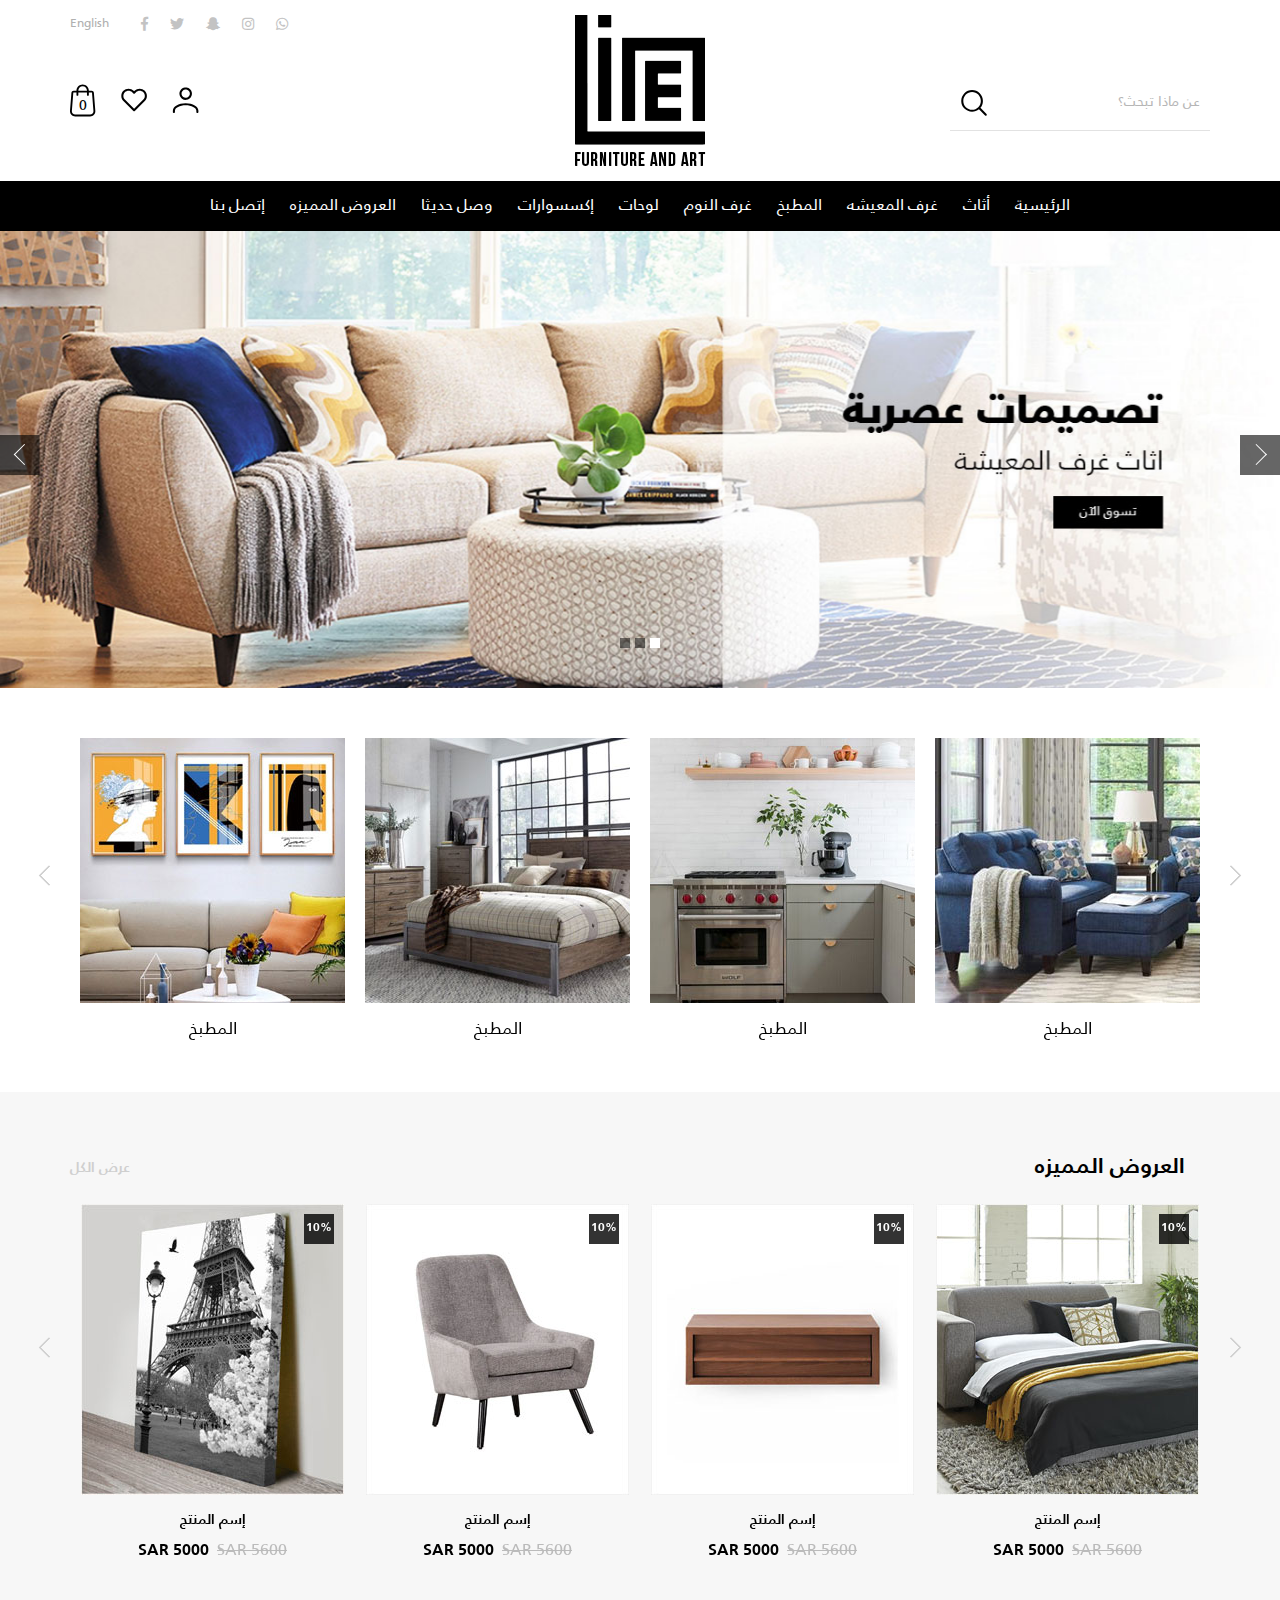
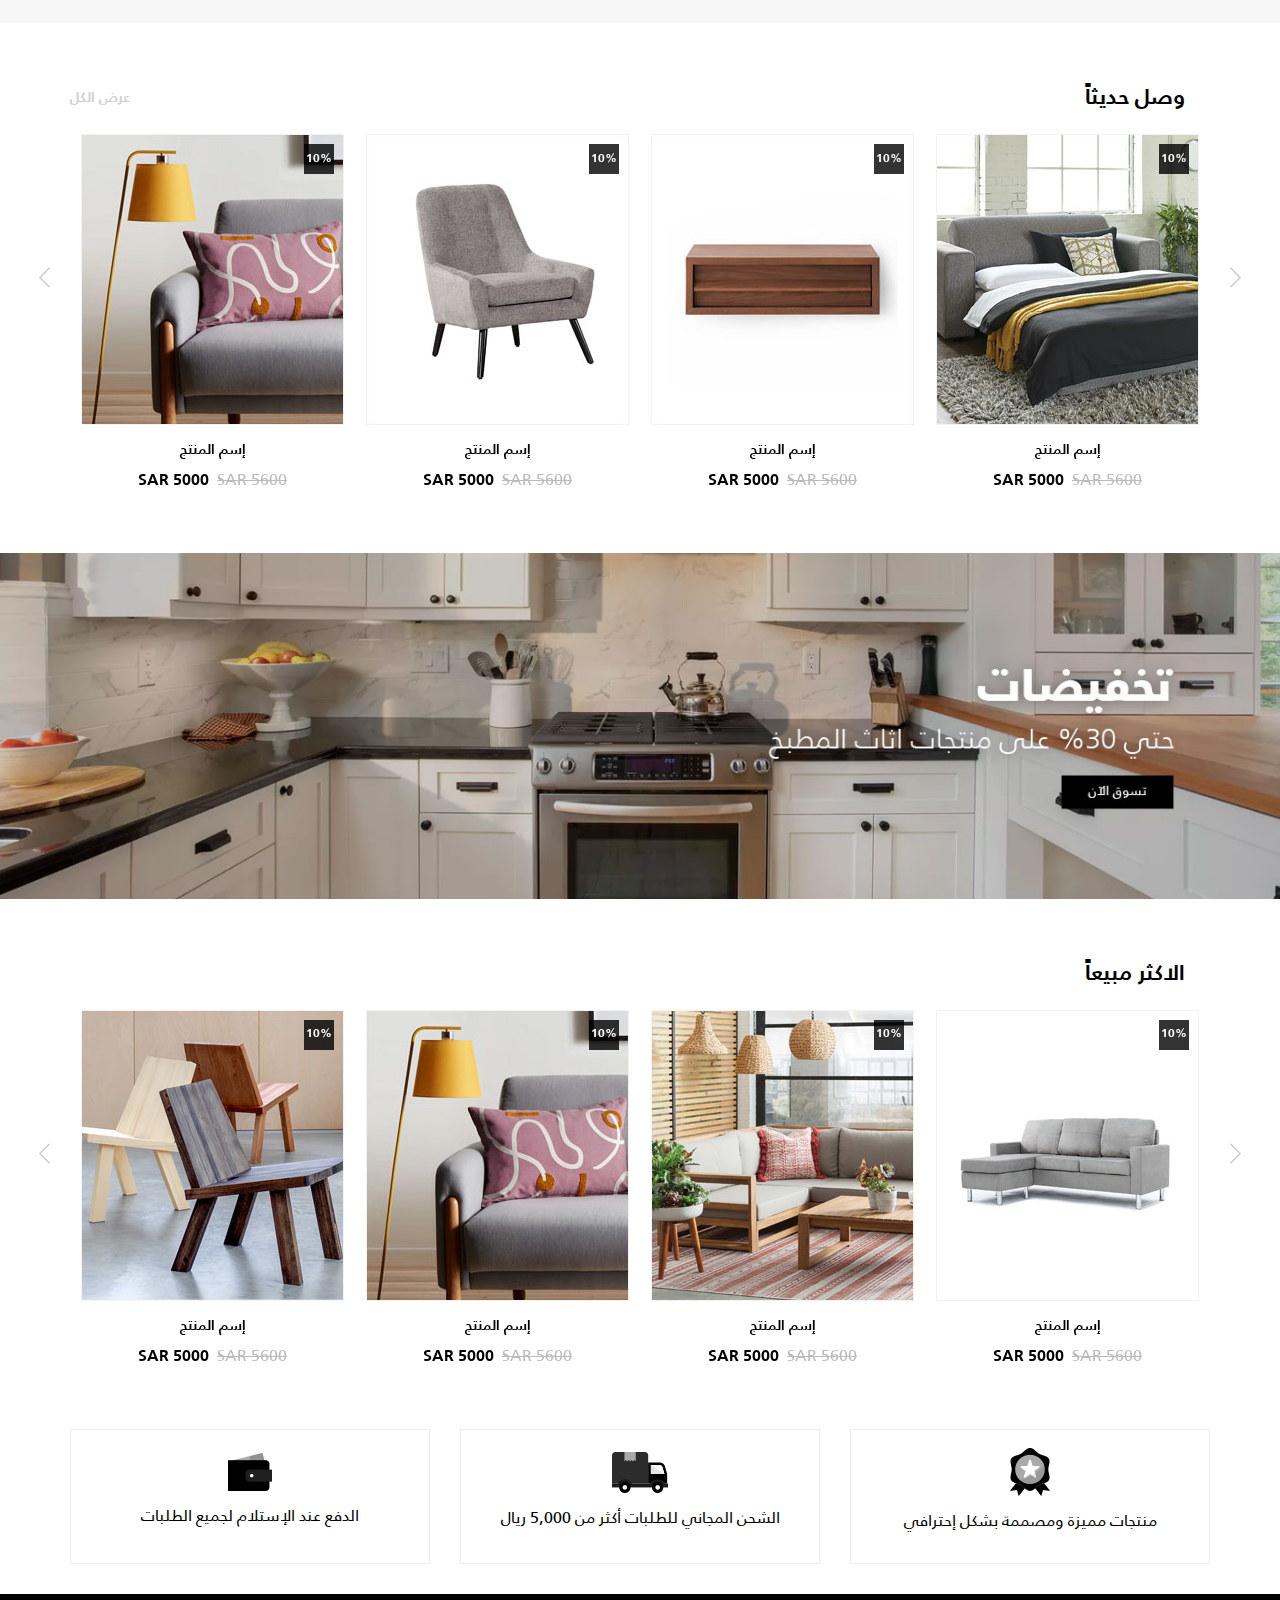
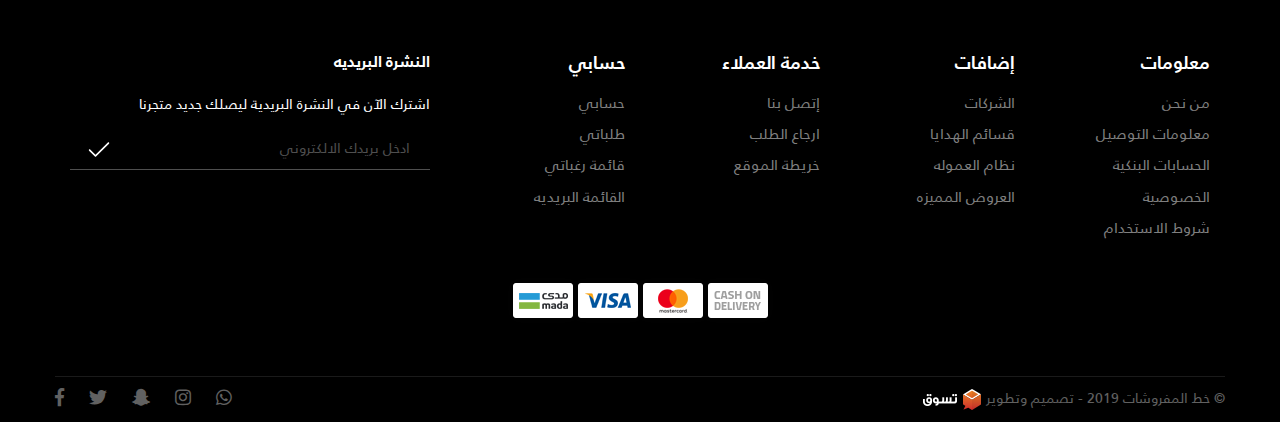
==== commit 4a180598: "Edit" ====
--- a/index.html
+++ b/index.html
@@ -362,6 +362,5 @@
     <script src="js/bootstrap.min.js"></script>
     <script src="js/owl.carousel.min.js"></script>
     <script src="js/main.js"></script>
-    <script src="http://localhost:35729/livereload.js"></script>
   </body>
 </html>--- a/css/home.css
+++ b/css/home.css
@@ -41,7 +41,7 @@
   font-family: "frtBlk";
   src: url("../fonts/FrutigerLTArabic-75Black.ttf") format("ttf"), url("../fonts/FrutigerLTArabic-75Black.woff") format("woff"), url("../fonts/FrutigerLTArabic-75Black.woff2") format("woff2"), url("../fonts/FrutigerLTArabic-75Black.eot") format("eot"); }
 
-.flix, .head .up, .disc.custom .owl-carousel .product .pic, .disc.custom .owl-carousel .product .pic .top, .boxes .box {
+.flix, .head .up, .navBar, .disc.custom .owl-carousel .product .pic, .disc.custom .owl-carousel .product .pic .top, .boxes .box {
   display: -webkit-box;
   display: -ms-flexbox;
   display: flex;
@@ -555,7 +555,8 @@
         display: block; } }
 
 .navBar {
-  background-color: #000; }
+  background-color: #000;
+  height: 50px; }
   @media (max-width: 991px) {
     .navBar {
       display: none; } }
@@ -1250,7 +1251,8 @@
 .end {
   background-color: #000; }
   .end .container {
-    border-top: 1px solid #1a1a1a; }
+    border-top: 1px solid #1a1a1a;
+    padding: 0; }
   .end .content {
     padding: 10px 0;
     display: -webkit-box;
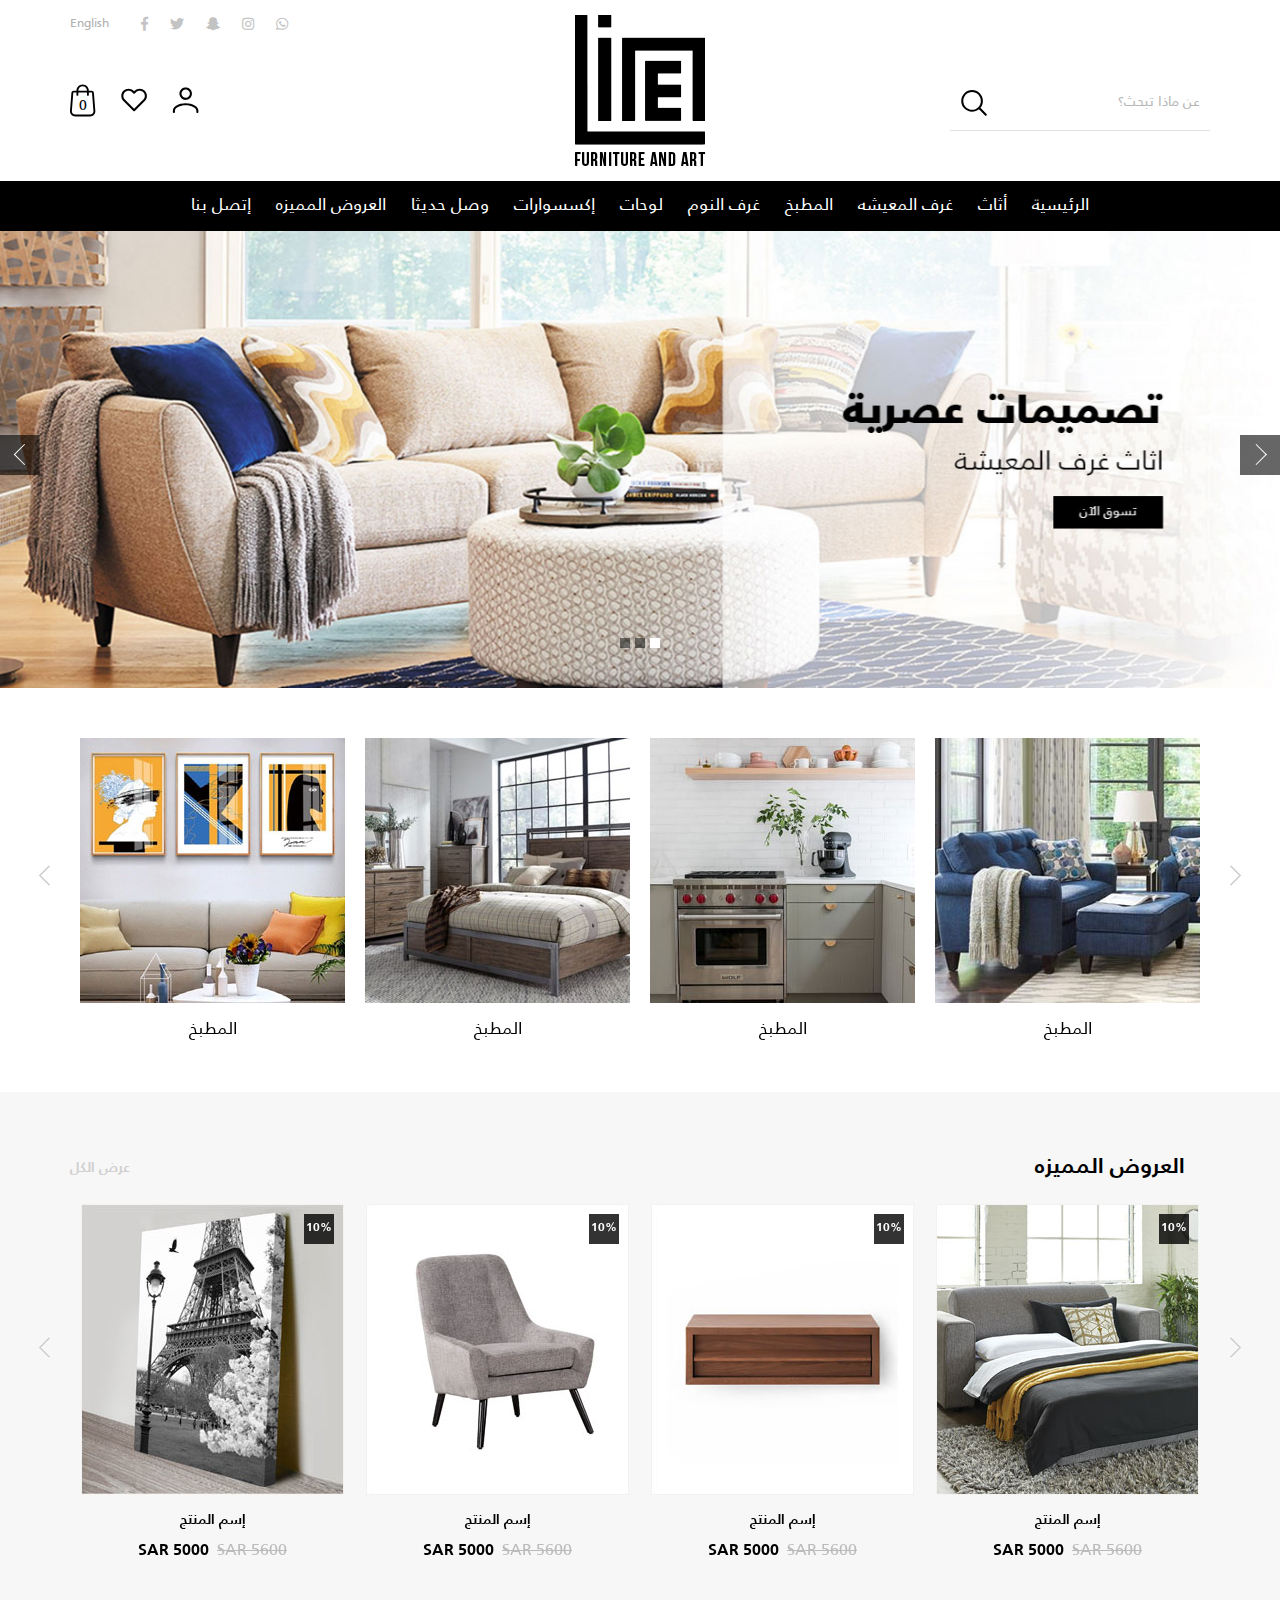
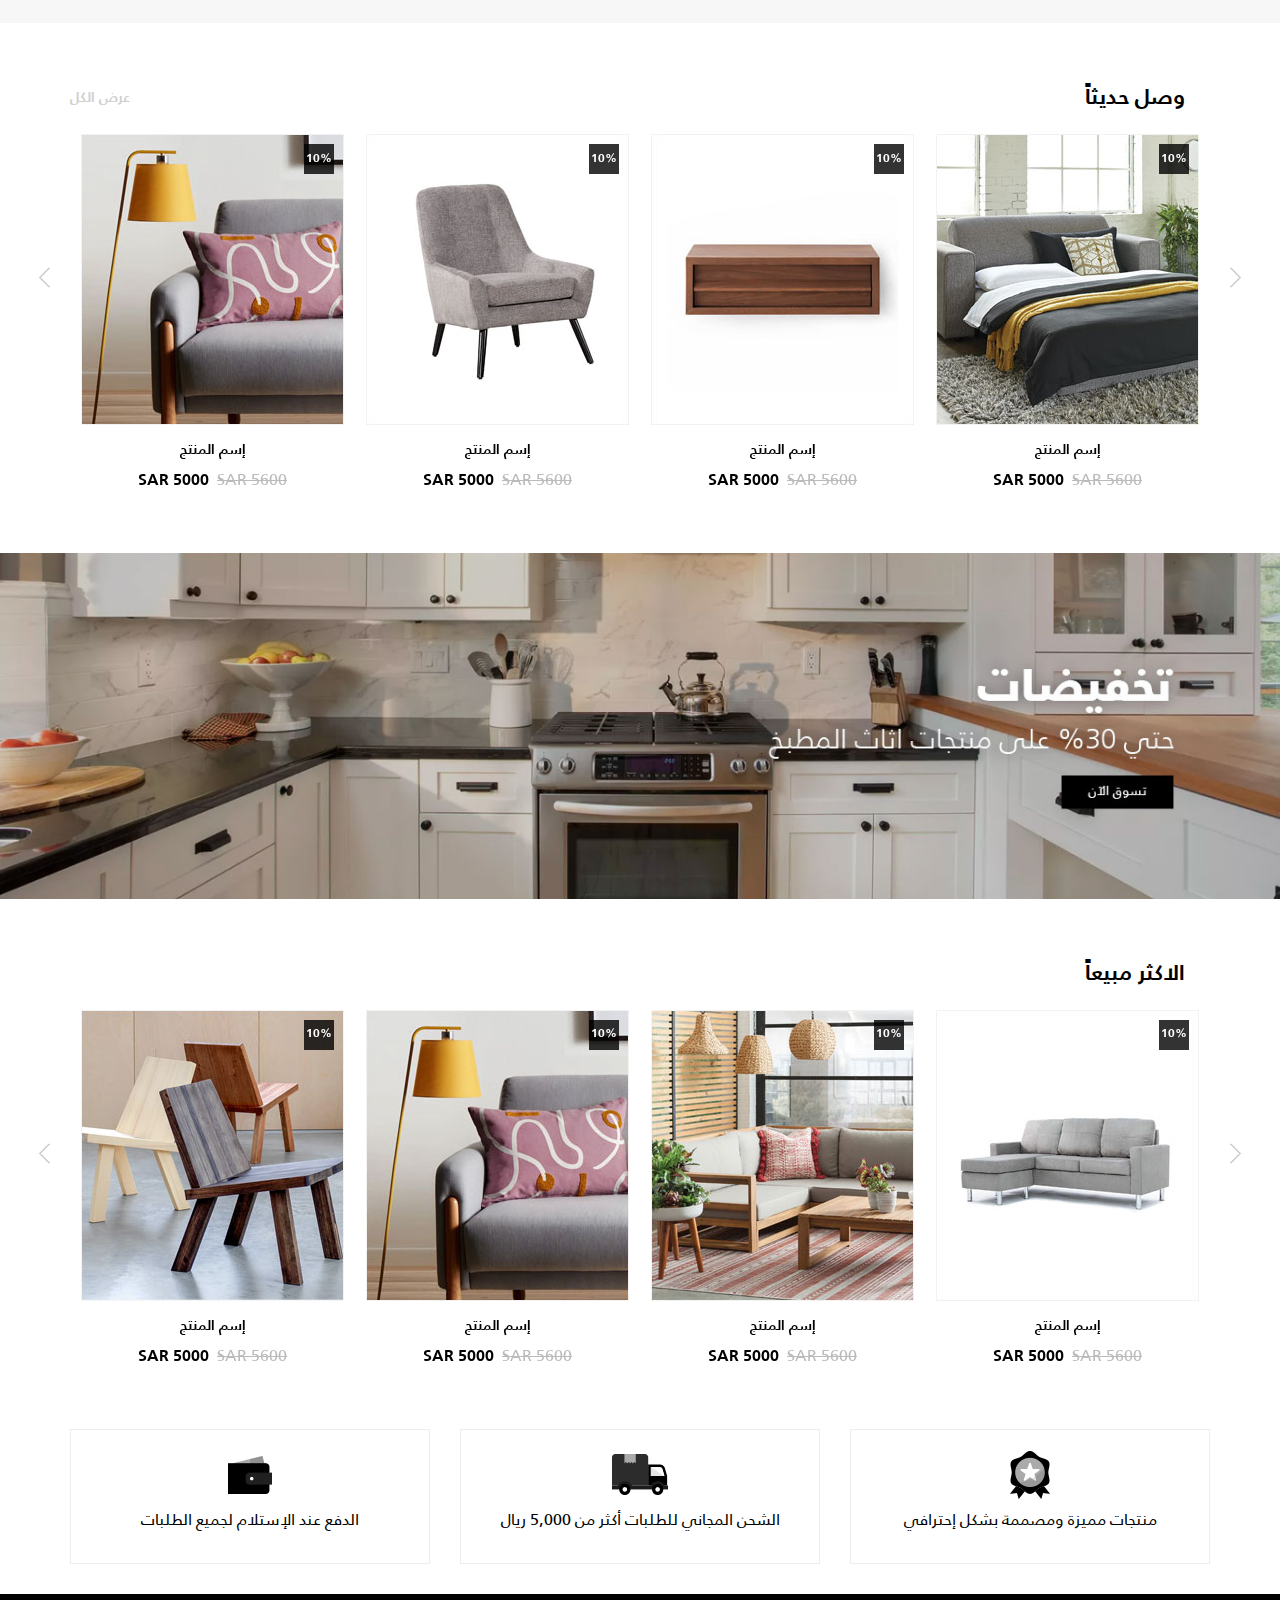
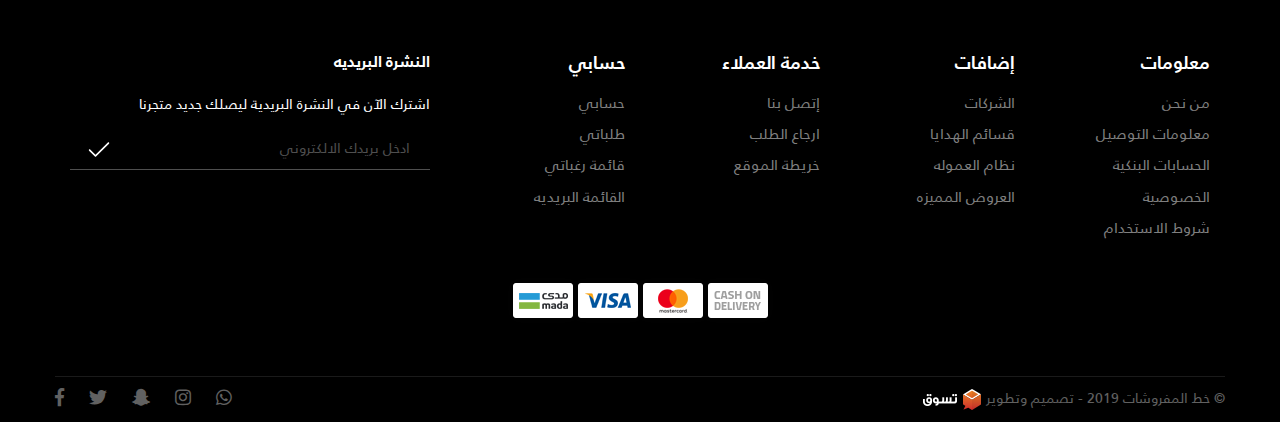
==== commit 0721d4e1: "Edit" ====
--- a/index.html
+++ b/index.html
@@ -254,17 +254,20 @@
       <div class="container">
         <div class="row">
           <div class="col-md-4">
-            <div class="box"><img src="images/symbol1.png" alt=""/>
+            <div class="box">
+              <div class="pic"><img class="img-responsive" src="images/symbol1.png" alt=""/></div>
               <p>منتجات مميزة ومصممة بشكل إحترافي</p>
             </div>
           </div>
           <div class="col-md-4">
-            <div class="box"><img src="images/symbol2.png" alt=""/>
+            <div class="box">
+              <div class="pic"><img class="img-responsive" src="images/symbol2.png" alt=""/></div>
               <p>الشحن المجاني للطلبات أكثر من 5,000 ريال</p>
             </div>
           </div>
           <div class="col-md-4">
-            <div class="box"><img src="images/symbol3.png" alt=""/>
+            <div class="box">
+              <div class="pic"><img class="img-responsive" src="images/symbol3.png" alt=""/></div>
               <p>الدفع عند الإستلام لجميع الطلبات</p>
             </div>
           </div>
--- a/css/home.css
+++ b/css/home.css
@@ -41,7 +41,7 @@
   font-family: "frtBlk";
   src: url("../fonts/FrutigerLTArabic-75Black.ttf") format("ttf"), url("../fonts/FrutigerLTArabic-75Black.woff") format("woff"), url("../fonts/FrutigerLTArabic-75Black.woff2") format("woff2"), url("../fonts/FrutigerLTArabic-75Black.eot") format("eot"); }
 
-.flix, .head .up, .navBar, .disc.custom .owl-carousel .product .pic, .disc.custom .owl-carousel .product .pic .top, .boxes .box {
+.flix, .head .up, .navBar, .disc.custom .owl-carousel .product .pic, .disc.custom .owl-carousel .product .pic .top, .boxes .box, .boxes .box .pic {
   display: -webkit-box;
   display: -ms-flexbox;
   display: flex;
@@ -389,7 +389,7 @@
         background-color: rgba(0, 0, 0, 0);
         border-bottom: 1px solid #c3c3c3; }
         .head .search input:focus {
-          border-bottom: 1px solid #c3c3c3; } }
+          border-bottom: 1px solid #3d3d3d; } }
     @media (max-width: 767px) {
       .head .search input {
         width: 400px; } }
@@ -440,7 +440,7 @@
   left: 0;
   width: 100%;
   height: 100%;
-  background-color: rgba(0, 0, 0, 0.95);
+  background-color: rgba(0, 0, 0, 0.9);
   z-index: 9;
   display: none;
   -webkit-box-align: center;
@@ -578,7 +578,7 @@
       .navBar > ul > li:not(:last-child) {
         margin-left: 25px; }
       .navBar > ul > li a {
-        font-size: 16px;
+        font-size: 17px;
         line-height: 2.752;
         color: #FFF;
         -webkit-transition: .5s;
@@ -740,8 +740,8 @@
     .categories .category:hover p {
       color: #929292; }
     .categories .category:hover a:after {
-      -webkit-animation: shape .7s linear;
-              animation: shape .7s linear; }
+      -webkit-animation: shape .5s linear;
+              animation: shape .5s linear; }
     .categories .category p {
       color: #000;
       font-size: 17px;
@@ -760,8 +760,6 @@
         left: -100%;
         width: 100%;
         height: 170%;
-        -webkit-transition: .7s ease;
-        transition: .7s ease;
         background-image: -webkit-gradient(linear, left top, right top, from(transparent), to(rgba(255, 255, 255, 0.3)));
         background-image: linear-gradient(to right, transparent, rgba(255, 255, 255, 0.3));
         -webkit-transform: rotate(45deg);
@@ -840,7 +838,8 @@
                 align-items: center;
         position: unset;
         -webkit-transform: translateY(35px);
-                transform: translateY(35px); } }
+                transform: translateY(35px);
+        margin-bottom: 15px; } }
 
 .disc.custom {
   padding: 60px 0;
@@ -953,7 +952,8 @@
                 align-items: center;
         position: unset;
         -webkit-transform: translateY(35px);
-                transform: translateY(35px); } }
+                transform: translateY(35px);
+        margin-bottom: 15px; } }
   .disc.custom .owl-carousel .owl-item img {
     width: initial;
     margin: auto; }
@@ -975,8 +975,8 @@
           -ms-flex-align: end;
               align-items: flex-end; }
       .disc.custom .owl-carousel .product .pic:hover:after {
-        -webkit-animation: shape .7s linear;
-                animation: shape .7s linear; }
+        -webkit-animation: shape .5s linear;
+                animation: shape .5s linear; }
       .disc.custom .owl-carousel .product .pic:after {
         content: "";
         position: absolute;
@@ -1050,7 +1050,8 @@
       -webkit-transition: .5s;
       transition: .5s;
       -webkit-transform: scale(1.02);
-              transform: scale(1.02); }
+              transform: scale(1.02);
+      width: 100%; }
 
 .boxes {
   margin-bottom: 30px; }
@@ -1069,8 +1070,10 @@
     .boxes .box:hover img {
       -webkit-animation: pulse 1s linear infinite;
               animation: pulse 1s linear infinite; }
+    .boxes .box .pic {
+      height: 50px;
+      margin-bottom: 10px; }
     .boxes .box img {
-      margin-bottom: 15px;
       -webkit-transition: .5s;
       transition: .5s; }
     .boxes .box p {
@@ -1078,7 +1081,7 @@
       color: #000000; }
     @media (max-width: 991px) {
       .boxes .box {
-        padding: 25px; } }
+        padding: 0 25px; } }
 
 footer {
   padding: 58px 0;
@@ -1283,8 +1286,27 @@
       @media (max-width: 600px) {
         .end .content p, .end .content a {
           margin-bottom: 10px; } }
+    @media (max-width: 480px) {
+      .end .content p {
+        display: -webkit-box;
+        display: -ms-flexbox;
+        display: flex;
+        -webkit-box-align: center;
+            -ms-flex-align: center;
+                align-items: center;
+        -webkit-box-pack: center;
+            -ms-flex-pack: center;
+                justify-content: center;
+        -webkit-box-orient: vertical;
+        -webkit-box-direction: normal;
+            -ms-flex-direction: column;
+                flex-direction: column;
+        margin-bottom: 0; } }
     .end .content a img {
       margin-right: 5px; }
+    @media (max-width: 480px) {
+      .end .content a {
+        margin-top: 10px; } }
     .end .content .social a {
       font-size: 18px;
       -webkit-transition: .5s;
